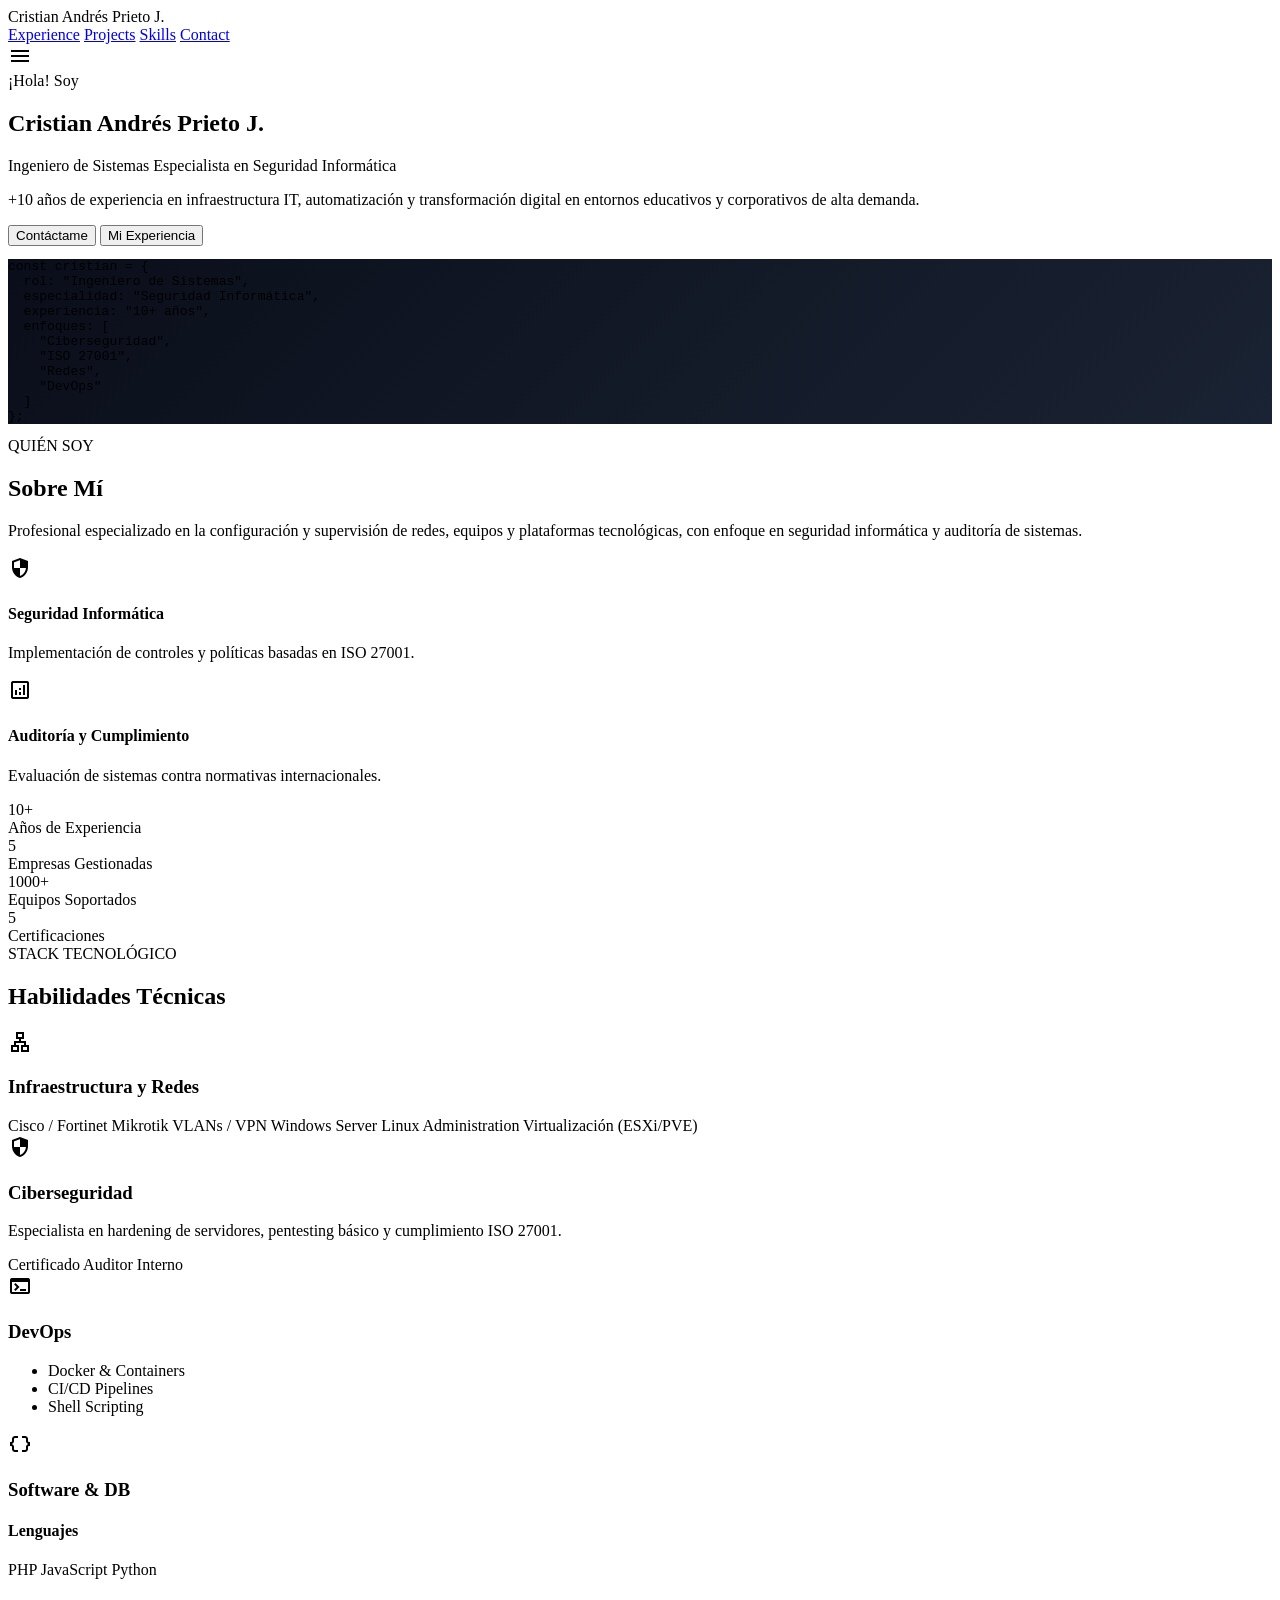
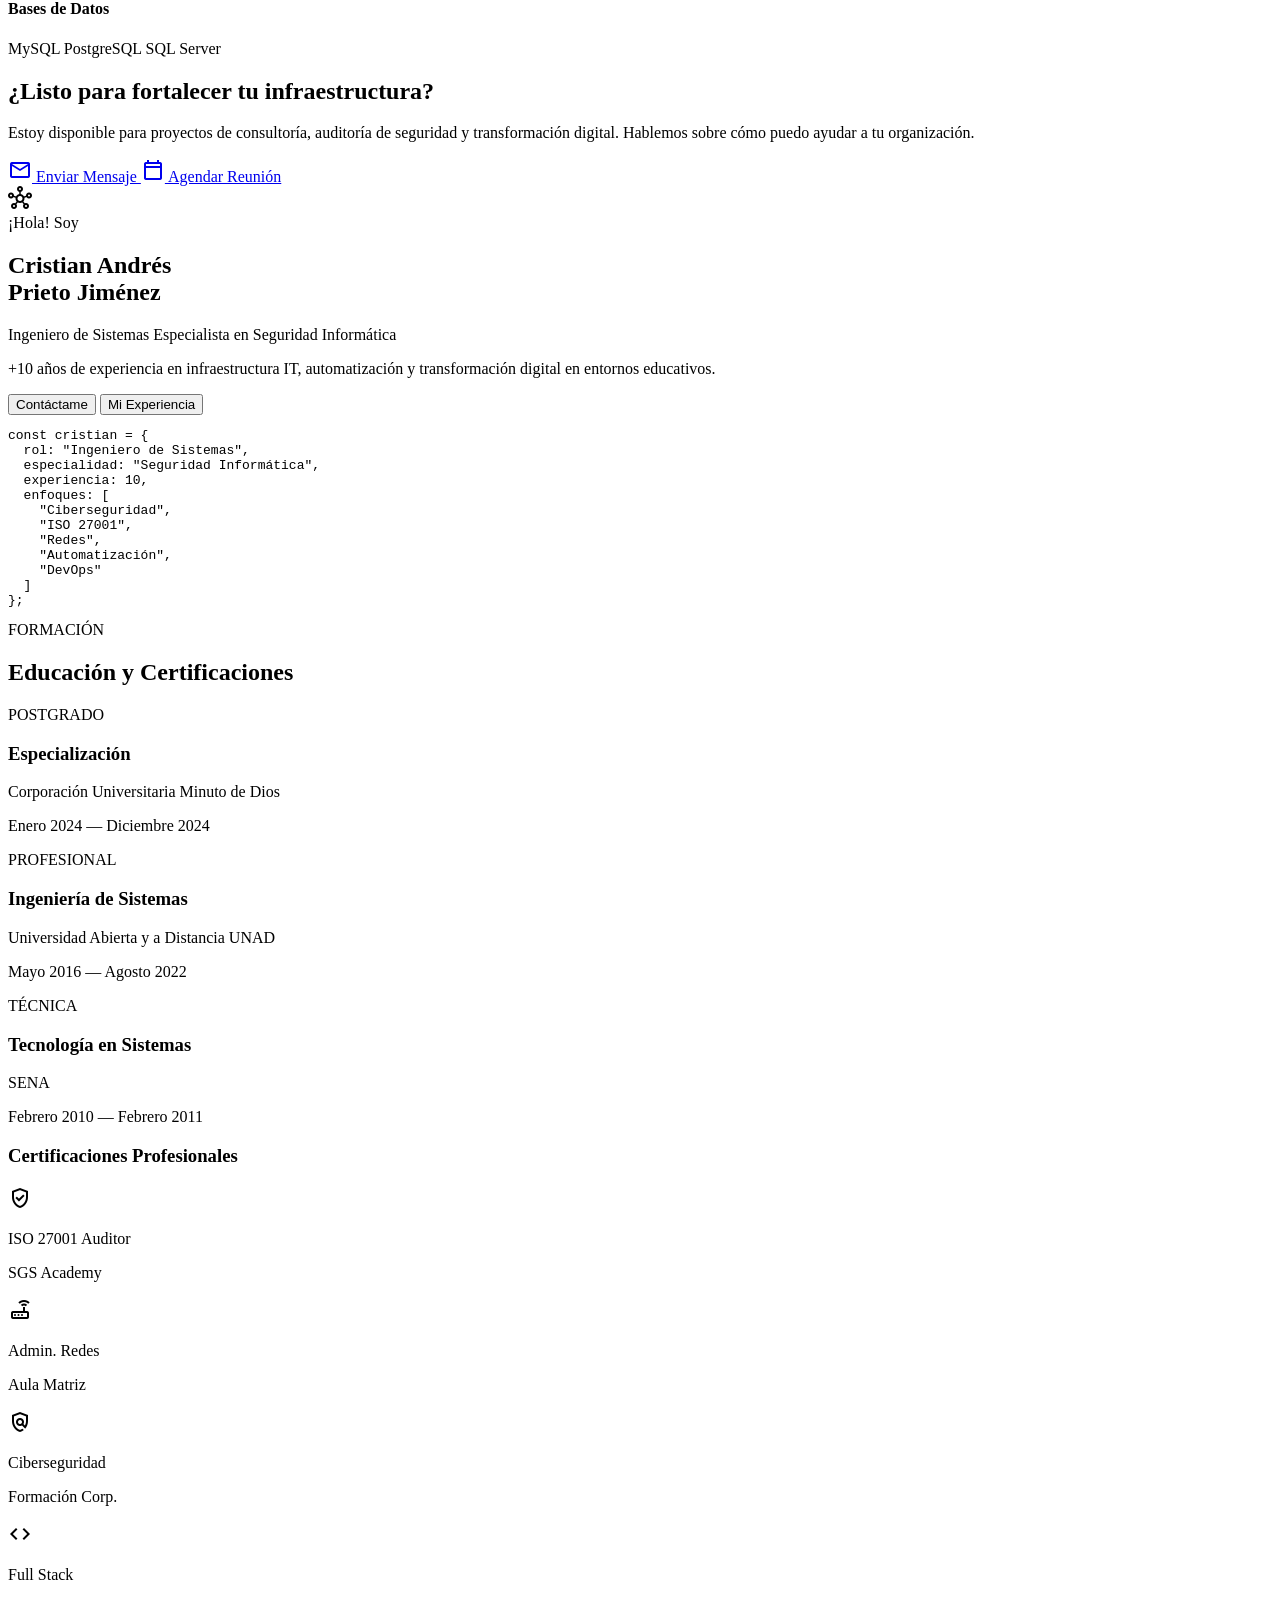
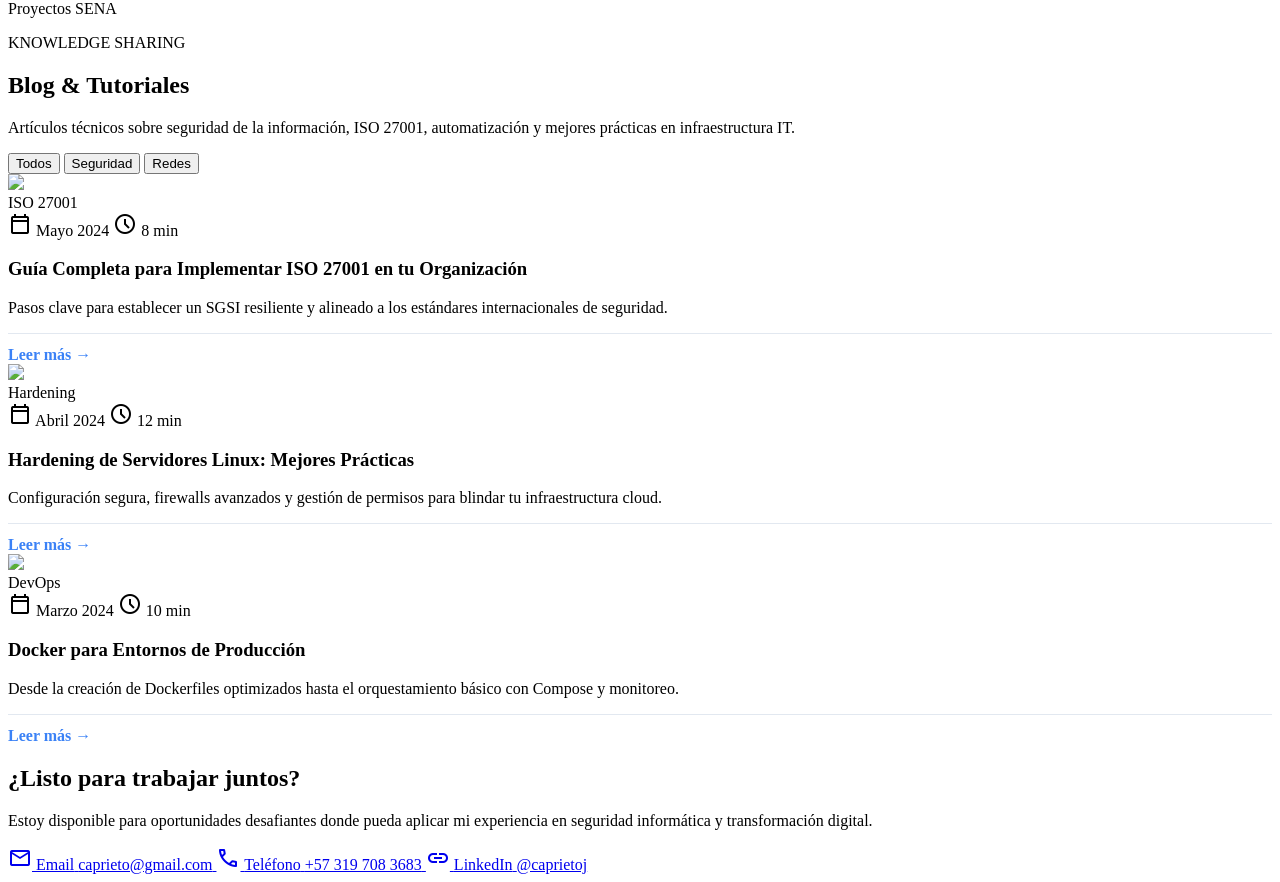
==== index.html @ 4e63f0a6 "Fix blog cards Leer mas link positioning - ensure it appears at bottom inside card" ====
<!DOCTYPE html>

<html class="scroll-smooth" lang="en"><head>
<meta charset="utf-8"/>
<meta content="width=device-width, initial-scale=1.0" name="viewport"/>
<title>Cristian Andrés Prieto J. | Systems Engineer Portfolio</title>
<script src="https://cdn.tailwindcss.com?plugins=forms,container-queries"></script>
<link href="https://fonts.googleapis.com/css2?family=Inter:wght@400;500;600;700&amp;family=EB+Garamond:ital,wght@0,400..800;1,400..800&amp;family=JetBrains+Mono:wght@400;500&amp;display=swap" rel="stylesheet"/>
<link href="https://fonts.googleapis.com/css2?family=Material+Symbols+Outlined:wght,FILL@100..700,0..1&amp;display=swap" rel="stylesheet"/>
<link href="https://fonts.googleapis.com/css2?family=Material+Symbols+Outlined:wght,FILL@100..700,0..1&amp;display=swap" rel="stylesheet"/>
<script id="tailwind-config">
        tailwind.config = {
            darkMode: "class",
            theme: {
                extend: {
                    "colors": {
                        "tertiary-fixed-dim": "#abc7ff",
                        "surface-container-high": "#dee8ff",
                        "surface-container-highest": "#d8e3fb",
                        "on-surface": "#111c2d",
                        "primary": "#0058be",
                        "on-primary-fixed": "#001a42",
                        "tertiary": "#005ab6",
                        "surface-container-lowest": "#ffffff",
                        "background": "#f9f9ff",
                        "on-primary": "#ffffff",
                        "on-error": "#ffffff",
                        "surface-container-low": "#f0f3ff",
                        "surface-container": "#e7eeff",
                        "on-primary-fixed-variant": "#004395",
                        "on-error-container": "#93000a",
                        "on-tertiary": "#ffffff",
                        "inverse-primary": "#adc6ff",
                        "tertiary-fixed": "#d7e3ff",
                        "surface-dim": "#cfdaf2",
                        "secondary-fixed": "#d6e3ff",
                        "on-secondary-container": "#4b5e7f",
                        "surface-variant": "#d8e3fb",
                        "secondary-fixed-dim": "#b4c7ed",
                        "outline-variant": "#c2c6d6",
                        "on-secondary-fixed": "#041b39",
                        "secondary-container": "#c4d8ff",
                        "tertiary-container": "#2d73d5",
                        "on-tertiary-fixed-variant": "#00458f",
                        "on-background": "#111c2d",
                        "error": "#ba1a1a",
                        "on-tertiary-fixed": "#001b3f",
                        "surface-tint": "#005ac2",
                        "on-secondary": "#ffffff",
                        "on-secondary-fixed-variant": "#344767",
                        "primary-fixed-dim": "#adc6ff",
                        "on-tertiary-container": "#fefcff",
                        "surface-bright": "#f9f9ff",
                        "on-surface-variant": "#424754",
                        "inverse-surface": "#263143",
                        "secondary": "#4c5f80",
                        "on-primary-container": "#fefcff",
                        "outline": "#727785",
                        "inverse-on-surface": "#ecf1ff",
                        "error-container": "#ffdad6",
                        "primary-fixed": "#d8e2ff",
                        "surface": "#f9f9ff",
                        "primary-container": "#2170e4"
                    },
                    "borderRadius": {
                        "DEFAULT": "0.125rem",
                        "lg": "0.25rem",
                        "xl": "0.5rem",
                        "full": "0.75rem"
                    },
                    "spacing": {
                        "margin-desktop": "40px",
                        "unit": "4px",
                        "gutter": "24px",
                        "stack-sm": "12px",
                        "stack-xl": "80px",
                        "margin-mobile": "16px",
                        "container-max": "1280px",
                        "stack-lg": "48px",
                        "stack-md": "24px"
                    },
                    "fontFamily": {
                        "display-lg": ["EB Garamond"],
                        "headline-lg": ["EB Garamond"],
                        "headline-md": ["Inter"],
                        "body-md": ["Inter"],
                        "label-sm": ["JetBrains Mono"],
                        "body-lg": ["Inter"],
                        "headline-lg-mobile": ["EB Garamond"]
                    },
                    "fontSize": {
                        "display-lg": ["4.5rem", {"lineHeight": "1.1", "letterSpacing": "-0.02em", "fontWeight": "500"}],
                        "headline-lg": ["3.5rem", {"lineHeight": "1.2", "letterSpacing": "-0.01em", "fontWeight": "500"}],
                        "headline-md": ["2rem", {"lineHeight": "1.3", "letterSpacing": "-0.01em", "fontWeight": "600"}],
                        "body-md": ["1rem", {"lineHeight": "1.6", "fontWeight": "400"}],
                        "label-sm": ["0.75rem", {"lineHeight": "1.5", "letterSpacing": "0.05em", "fontWeight": "500"}],
                        "body-lg": ["1.125rem", {"lineHeight": "1.7", "fontWeight": "400"}],
                        "headline-lg-mobile": ["2.25rem", {"lineHeight": "1.2", "fontWeight": "500"}]
                    }
                },
            },
        }
    </script>
<style>
        .material-symbols-outlined {
            font-variation-settings: 'FILL' 0, 'wght' 400, 'GRAD' 0, 'opsz' 24;
        }
        .code-container {
            background: linear-gradient(135deg, #0a0e1a 0%, #1a2333 100%);
        }
    </style>
</head>
<body class="bg-background text-on-background antialiased font-body-md">
<!-- TopNavBar -->
<header class="sticky top-0 w-full z-50 bg-surface/80 dark:bg-surface/80 backdrop-blur-md border-b border-outline-variant/10">
<nav class="max-w-container-max mx-auto px-margin-desktop flex justify-between items-center h-20">
<div class="font-headline-md text-headline-md font-semibold text-on-surface">Cristian Andrés Prieto J.</div>
<div class="hidden md:flex items-center gap-8">
<a class="text-on-surface-variant hover:text-primary transition-colors font-body-md" href="#experience">Experience</a>
<a class="text-on-surface-variant hover:text-primary transition-colors font-body-md" href="#projects">Projects</a>
<a class="text-on-surface-variant hover:text-primary transition-colors font-body-md" href="#skills">Skills</a>
<a class="text-on-surface-variant hover:text-primary transition-colors font-body-md" href="#contact">Contact</a>
</div>
<div class="md:hidden">
<span class="material-symbols-outlined text-primary cursor-pointer">menu</span>
</div>
</nav>
</header>
<main>
<!-- Hero Section -->
<section class="relative bg-inverse-surface pt-20 pb-32 overflow-hidden">
<div class="max-w-container-max mx-auto px-margin-desktop grid md:grid-cols-2 gap-16 items-center">
<div class="z-10">
<span class="text-primary-fixed-dim font-label-sm uppercase tracking-widest block mb-4">¡Hola! Soy</span>
<h1 class="font-display-lg text-display-lg text-inverse-on-surface mb-6">Cristian Andrés Prieto J.</h1>
<div class="bg-primary-container/20 border-l-4 border-primary p-6 mb-8">
<p class="text-primary-fixed-dim font-headline-md italic mb-0">Ingeniero de Sistemas Especialista en Seguridad Informática</p>
</div>
<p class="text-secondary-fixed-dim text-body-lg mb-10 max-w-lg">
                        +10 años de experiencia en infraestructura IT, automatización y transformación digital en entornos educativos y corporativos de alta demanda.
                    </p>
<div class="flex gap-4">
<button class="bg-primary text-on-primary px-8 py-3 rounded font-body-md font-semibold hover:brightness-110 transition-all">Contáctame</button>
<button class="border border-outline-variant text-inverse-on-surface px-8 py-3 rounded font-body-md font-semibold hover:bg-surface-variant/10 transition-all">Mi Experiencia</button>
</div>
</div>
<div class="relative hidden md:block">
<div class="code-container rounded-xl p-8 shadow-2xl border border-outline-variant/20 transform rotate-2">
<div class="flex gap-2 mb-6">
<div class="w-3 h-3 rounded-full bg-red-500"></div>
<div class="w-3 h-3 rounded-full bg-yellow-500"></div>
<div class="w-3 h-3 rounded-full bg-green-500"></div>
</div>
<pre class="font-label-sm text-tertiary-fixed-dim leading-relaxed"><span class="text-primary">const</span> cristian = {
  rol: <span class="text-surface-container-high">"Ingeniero de Sistemas"</span>,
  especialidad: <span class="text-surface-container-high">"Seguridad Informática"</span>,
  experiencia: <span class="text-surface-container-high">"10+ años"</span>,
  enfoques: [
    <span class="text-surface-container-high">"Ciberseguridad"</span>,
    <span class="text-surface-container-high">"ISO 27001"</span>,
    <span class="text-surface-container-high">"Redes"</span>,
    <span class="text-surface-container-high">"DevOps"</span>
  ]
};</pre>
</div>
</div>
</div>
</section>
<!-- Stats Section -->
<section class="py-stack-xl bg-surface" id="sobre-mi">
<div class="max-w-container-max mx-auto px-margin-desktop">
<div class="text-center mb-16">
<span class="font-label-sm text-primary uppercase tracking-widest block mb-2">QUIÉN SOY</span>
<h2 class="font-headline-lg text-headline-lg text-on-surface">Sobre Mí</h2>
</div>
<div class="grid md:grid-cols-2 gap-16">
<div class="space-y-8">
<p class="text-body-lg text-on-surface-variant leading-relaxed">
                            Profesional especializado en la <span class="font-semibold text-on-surface">configuración y supervisión de redes, equipos y plataformas tecnológicas</span>, con enfoque en seguridad informática y auditoría de sistemas.
                        </p>
<div class="space-y-6">
<div class="flex gap-4 items-start">
<div class="bg-primary-container/10 p-3 rounded">
<span class="material-symbols-outlined text-primary">security</span>
</div>
<div>
<h4 class="font-headline-md text-sm mb-1">Seguridad Informática</h4>
<p class="text-on-surface-variant text-sm">Implementación de controles y políticas basadas en ISO 27001.</p>
</div>
</div>
<div class="flex gap-4 items-start">
<div class="bg-primary-container/10 p-3 rounded">
<span class="material-symbols-outlined text-primary">analytics</span>
</div>
<div>
<h4 class="font-headline-md text-sm mb-1">Auditoría y Cumplimiento</h4>
<p class="text-on-surface-variant text-sm">Evaluación de sistemas contra normativas internacionales.</p>
</div>
</div>
</div>
</div>
<div class="grid grid-cols-2 gap-gutter">
<div class="bg-surface-container-lowest border border-outline-variant/10 p-8 text-center rounded-xl">
<div class="text-primary font-display-lg text-4xl mb-2">10+</div>
<div class="font-label-sm text-on-surface-variant">Años de Experiencia</div>
</div>
<div class="bg-surface-container-lowest border border-outline-variant/10 p-8 text-center rounded-xl">
<div class="text-primary font-display-lg text-4xl mb-2">5</div>
<div class="font-label-sm text-on-surface-variant">Empresas Gestionadas</div>
</div>
<div class="bg-surface-container-lowest border border-outline-variant/10 p-8 text-center rounded-xl">
<div class="text-primary font-display-lg text-4xl mb-2">1000+</div>
<div class="font-label-sm text-on-surface-variant">Equipos Soportados</div>
</div>
<div class="bg-surface-container-lowest border border-outline-variant/10 p-8 text-center rounded-xl">
<div class="text-primary font-display-lg text-4xl mb-2">5</div>
<div class="font-label-sm text-on-surface-variant">Certificaciones</div>
</div>
</div>
</div>
</div>
</section>
<!-- Technical Skills (Bento) -->
<section class="py-stack-xl bg-surface-container-low" id="skills">
<div class="max-w-container-max mx-auto px-margin-desktop">
<div class="text-center mb-16">
<span class="font-label-sm text-primary uppercase tracking-widest block mb-2">STACK TECNOLÓGICO</span>
<h2 class="font-headline-lg text-headline-lg text-on-surface">Habilidades Técnicas</h2>
</div>
<div class="grid md:grid-cols-3 gap-6">
<div class="bg-surface-container-lowest p-8 rounded-xl border border-outline-variant/10 md:col-span-2">
<div class="flex items-center gap-3 mb-6">
<span class="material-symbols-outlined text-primary">lan</span>
<h3 class="font-headline-md text-xl">Infraestructura y Redes</h3>
</div>
<div class="flex flex-wrap gap-2">
<span class="px-4 py-2 bg-surface-container rounded-full font-label-sm">Cisco / Fortinet</span>
<span class="px-4 py-2 bg-surface-container rounded-full font-label-sm">Mikrotik</span>
<span class="px-4 py-2 bg-surface-container rounded-full font-label-sm">VLANs / VPN</span>
<span class="px-4 py-2 bg-surface-container rounded-full font-label-sm">Windows Server</span>
<span class="px-4 py-2 bg-surface-container rounded-full font-label-sm">Linux Administration</span>
<span class="px-4 py-2 bg-surface-container rounded-full font-label-sm">Virtualización (ESXi/PVE)</span>
</div>
</div>
<div class="bg-primary text-on-primary p-8 rounded-xl flex flex-col justify-between">
<div>
<span class="material-symbols-outlined text-4xl mb-4">security</span>
<h3 class="font-headline-md text-xl mb-4">Ciberseguridad</h3>
<p class="font-body-md opacity-80">Especialista en hardening de servidores, pentesting básico y cumplimiento ISO 27001.</p>
</div>
<div class="mt-6 border-t border-white/20 pt-4 font-label-sm">Certificado Auditor Interno</div>
</div>
<div class="bg-surface-container-lowest p-8 rounded-xl border border-outline-variant/10">
<div class="flex items-center gap-3 mb-6">
<span class="material-symbols-outlined text-primary">terminal</span>
<h3 class="font-headline-md text-xl">DevOps</h3>
</div>
<ul class="space-y-3 font-body-md text-on-surface-variant">
<li class="flex items-center gap-2"><span class="w-1.5 h-1.5 rounded-full bg-primary"></span> Docker &amp; Containers</li>
<li class="flex items-center gap-2"><span class="w-1.5 h-1.5 rounded-full bg-primary"></span> CI/CD Pipelines</li>
<li class="flex items-center gap-2"><span class="w-1.5 h-1.5 rounded-full bg-primary"></span> Shell Scripting</li>
</ul>
</div>
<div class="bg-surface-container-lowest p-8 rounded-xl border border-outline-variant/10 md:col-span-2">
<div class="flex items-center gap-3 mb-6">
<span class="material-symbols-outlined text-primary">data_object</span>
<h3 class="font-headline-md text-xl">Software &amp; DB</h3>
</div>
<div class="grid md:grid-cols-2 gap-8">
<div>
<h4 class="font-label-sm mb-3 text-primary">Lenguajes</h4>
<div class="flex flex-wrap gap-2">
<span class="px-3 py-1 bg-surface-container-high rounded font-label-sm">PHP</span>
<span class="px-3 py-1 bg-surface-container-high rounded font-label-sm">JavaScript</span>
<span class="px-3 py-1 bg-surface-container-high rounded font-label-sm">Python</span>
</div>
</div>
<div>
<h4 class="font-label-sm mb-3 text-primary">Bases de Datos</h4>
<div class="flex flex-wrap gap-2">
<span class="px-3 py-1 bg-surface-container-high rounded font-label-sm">MySQL</span>
<span class="px-3 py-1 bg-surface-container-high rounded font-label-sm">PostgreSQL</span>
<span class="px-3 py-1 bg-surface-container-high rounded font-label-sm">SQL Server</span>
</div>
</div>
</div>
</div>
</div>
</div>
</section>
<!-- CTA Section -->
<section class="py-stack-xl bg-inverse-surface overflow-hidden relative" id="contact">
<div class="max-w-container-max mx-auto px-margin-desktop text-center relative z-10">
<h2 class="font-headline-lg text-headline-lg text-inverse-on-surface mb-8">¿Listo para fortalecer tu infraestructura?</h2>
<p class="text-secondary-fixed-dim text-body-lg mb-12 max-w-2xl mx-auto">
                    Estoy disponible para proyectos de consultoría, auditoría de seguridad y transformación digital. Hablemos sobre cómo puedo ayudar a tu organización.
                </p>
<div class="flex flex-col md:flex-row gap-6 justify-center items-center">
<a class="flex items-center gap-4 bg-primary text-on-primary px-8 py-4 rounded-lg font-headline-md hover:scale-105 transition-all" href="mailto:contact@cristianprieto.com">
<span class="material-symbols-outlined">mail</span>
                        Enviar Mensaje
                    </a>
<a class="flex items-center gap-4 bg-surface-variant/20 text-inverse-on-surface px-8 py-4 rounded-lg font-headline-md hover:bg-surface-variant/30 transition-all" href="#">
<span class="material-symbols-outlined">calendar_today</span>
                        Agendar Reunión
                    </a>
</div>
</div>
<!-- Background Decorative Element -->
<div class="absolute top-1/2 left-1/2 -translate-x-1/2 -translate-y-1/2 w-full h-full opacity-5 pointer-events-none">
<span class="material-symbols-outlined text-[30rem] text-primary">hub</span>
</div>
</section>
</main>
<!-- Footer -->
<section class="bg-inverse-surface py-24 md:py-32 overflow-hidden relative">
<div class="max-w-container-max mx-auto px-margin-desktop grid md:grid-cols-2 gap-stack-xl items-center relative z-10">
<div class="space-y-stack-md">
<span class="text-primary-fixed-dim font-label-sm tracking-widest uppercase">¡Hola! Soy</span>
<h1 class="text-on-primary font-headline-lg text-headline-lg-mobile md:text-headline-lg leading-tight">
                        Cristian Andrés <br/>Prieto Jiménez
                    </h1>
<div class="bg-primary-container/20 border-l-4 border-primary p-stack-sm rounded-r-lg">
<p class="text-tertiary-fixed font-headline-md text-body-lg">Ingeniero de Sistemas Especialista en Seguridad Informática</p>
</div>
<p class="text-surface-variant text-body-lg max-w-xl">
                        +10 años de experiencia en infraestructura IT, automatización y transformación digital en entornos educativos.
                    </p>
<div class="flex flex-wrap gap-stack-sm pt-stack-sm">
<button class="bg-primary text-on-primary px-8 py-3 rounded-xl font-body-md font-bold hover:bg-primary/90 transition-all">Contáctame</button>
<button class="border border-outline-variant/30 text-on-primary px-8 py-3 rounded-xl font-body-md font-bold hover:bg-white/5 transition-all">Mi Experiencia</button>
</div>
</div>
<div class="hidden md:block">
<div class="bg-on-surface-variant/10 rounded-xl p-stack-md border border-outline-variant/20 backdrop-glass font-label-sm">
<pre class="text-tertiary-fixed-dim overflow-x-auto"><code>const cristian = {
  rol: "Ingeniero de Sistemas",
  especialidad: "Seguridad Informática",
  experiencia: 10,
  enfoques: [
    "Ciberseguridad",
    "ISO 27001",
    "Redes",
    "Automatización",
    "DevOps"
  ]
};</code></pre>
</div>
</div>
</div>
</section>
<section class="py-stack-xl bg-surface-container-low" id="education">
<div class="max-w-container-max mx-auto px-margin-desktop">
<div class="text-center mb-stack-lg">
<span class="text-primary font-label-sm tracking-widest uppercase">FORMACIÓN</span>
<h2 class="text-on-surface font-headline-lg text-headline-md md:text-headline-lg mt-stack-sm">Educación y Certificaciones</h2>
</div>
<div class="grid md:grid-cols-3 gap-gutter mb-stack-xl">
<!-- Education Cards -->
<div class="bg-surface-container-lowest p-stack-md border border-outline-variant/10 rounded-xl hover:border-primary/20 transition-all">
<span class="inline-block px-3 py-1 bg-primary-container/10 text-primary font-label-sm rounded-full mb-stack-sm">POSTGRADO</span>
<h3 class="text-on-surface font-headline-md text-body-lg font-bold mb-1">Especialización</h3>
<p class="text-secondary font-body-md mb-stack-sm">Corporación Universitaria Minuto de Dios</p>
<p class="text-on-surface-variant font-label-sm">Enero 2024 — Diciembre 2024</p>
</div>
<div class="bg-surface-container-lowest p-stack-md border border-outline-variant/10 rounded-xl hover:border-primary/20 transition-all">
<span class="inline-block px-3 py-1 bg-primary-container/10 text-primary font-label-sm rounded-full mb-stack-sm">PROFESIONAL</span>
<h3 class="text-on-surface font-headline-md text-body-lg font-bold mb-1">Ingeniería de Sistemas</h3>
<p class="text-secondary font-body-md mb-stack-sm">Universidad Abierta y a Distancia UNAD</p>
<p class="text-on-surface-variant font-label-sm">Mayo 2016 — Agosto 2022</p>
</div>
<div class="bg-surface-container-lowest p-stack-md border border-outline-variant/10 rounded-xl hover:border-primary/20 transition-all">
<span class="inline-block px-3 py-1 bg-primary-container/10 text-primary font-label-sm rounded-full mb-stack-sm">TÉCNICA</span>
<h3 class="text-on-surface font-headline-md text-body-lg font-bold mb-1">Tecnología en Sistemas</h3>
<p class="text-secondary font-body-md mb-stack-sm">SENA</p>
<p class="text-on-surface-variant font-label-sm">Febrero 2010 — Febrero 2011</p>
</div>
</div>
<!-- Horizontal Certifications -->
<h3 class="text-on-surface-variant font-label-sm tracking-widest text-center mb-stack-md uppercase">Certificaciones Profesionales</h3>
<div class="grid grid-cols-2 md:grid-cols-4 gap-stack-sm">
<div class="flex items-center gap-3 bg-surface-container p-4 rounded-lg border border-outline-variant/5">
<div class="w-10 h-10 bg-primary-container rounded flex items-center justify-center shrink-0">
<span class="material-symbols-outlined text-on-primary-container">verified_user</span>
</div>
<div class="min-w-0">
<p class="text-on-surface font-bold font-body-md truncate">ISO 27001 Auditor</p>
<p class="text-secondary font-label-sm">SGS Academy</p>
</div>
</div>
<div class="flex items-center gap-3 bg-surface-container p-4 rounded-lg border border-outline-variant/5">
<div class="w-10 h-10 bg-tertiary-container rounded flex items-center justify-center shrink-0">
<span class="material-symbols-outlined text-on-tertiary-container">router</span>
</div>
<div>
<p class="text-on-surface font-bold font-body-md truncate">Admin. Redes</p>
<p class="text-secondary font-label-sm">Aula Matriz</p>
</div>
</div>
<div class="flex items-center gap-3 bg-surface-container p-4 rounded-lg border border-outline-variant/5">
<div class="w-10 h-10 bg-secondary-container rounded flex items-center justify-center shrink-0">
<span class="material-symbols-outlined text-on-secondary-container">policy</span>
</div>
<div>
<p class="text-on-surface font-bold font-body-md truncate">Ciberseguridad</p>
<p class="text-secondary font-label-sm">Formación Corp.</p>
</div>
</div>
<div class="flex items-center gap-3 bg-surface-container p-4 rounded-lg border border-outline-variant/5">
<div class="w-10 h-10 bg-primary rounded flex items-center justify-center shrink-0">
<span class="material-symbols-outlined text-on-primary">code</span>
</div>
<div>
<p class="text-on-surface font-bold font-body-md truncate">Full Stack</p>
<p class="text-secondary font-label-sm">Proyectos SENA</p>
</div>
</div>
</div>
</div>
</section>
<section class="py-stack-xl bg-background" id="blog">
<div class="max-w-container-max mx-auto px-margin-desktop">
<div class="flex flex-col md:flex-row justify-between items-end mb-stack-lg gap-stack-md">
<div>
<span class="text-tertiary font-label-sm tracking-widest uppercase">KNOWLEDGE SHARING</span>
<h2 class="text-on-surface font-headline-lg text-headline-md md:text-headline-lg mt-stack-sm">Blog &amp; Tutoriales</h2>
<p class="text-on-surface-variant max-w-2xl mt-stack-sm">Artículos técnicos sobre seguridad de la información, ISO 27001, automatización y mejores prácticas en infraestructura IT.</p>
</div>
<div class="flex flex-wrap gap-2">
<button class="px-4 py-1.5 bg-primary text-on-primary rounded-full font-label-sm">Todos</button>
<button class="px-4 py-1.5 bg-surface-container-high text-on-surface-variant rounded-full font-label-sm hover:bg-primary-container/20 transition-all">Seguridad</button>
<button class="px-4 py-1.5 bg-surface-container-high text-on-surface-variant rounded-full font-label-sm hover:bg-primary-container/20 transition-all">Redes</button>
</div>
</div>
<div class="grid md:grid-cols-3 gap-gutter">
<!-- Blog Card 1 -->
<article class="bg-surface-container-lowest rounded-xl overflow-hidden border border-outline-variant/10 group">
<div class="relative h-48 overflow-hidden">
<img class="w-full h-full object-cover transition-transform duration-500 group-hover:scale-110" data-alt="A clean, high-tech server room with glowing blue neon lights reflecting on polished surfaces. The atmosphere is quiet, professional, and technically advanced, symbolizing secure data infrastructure. Minimalist architecture with a focus on depth and symmetry in the server racks." src="https://lh3.googleusercontent.com/aida-public/[base64]"/>
<div class="absolute top-4 left-4 bg-primary text-on-primary px-3 py-1 font-label-sm rounded-lg">ISO 27001</div>
</div>
<div class="p-stack-md flex flex-col h-full">
<div class="flex items-center justify-between mb-stack-sm">
<span class="text-on-surface-variant font-label-sm flex items-center gap-1">
<span class="material-symbols-outlined text-[16px]">calendar_today</span> Mayo 2024
                                </span>
<span class="text-on-surface-variant font-label-sm flex items-center gap-1">
<span class="material-symbols-outlined text-[16px]">schedule</span> 8 min
                                </span>
</div>
<h3 class="text-on-surface font-headline-md text-body-lg font-bold group-hover:text-primary transition-colors mb-stack-sm">Guía Completa para Implementar ISO 27001 en tu Organización</h3>
<p class="text-on-surface-variant font-body-md line-clamp-3 mb-stack-md">Pasos clave para establecer un SGSI resiliente y alineado a los estándares internacionales de seguridad.</p>
<div style="margin-top:auto;padding-top:12px;border-top:1px solid #e2e8f0;">
<a href="blog/iso-27001-implementacion.html" style="color:#3b82f6;font-weight:700;display:inline-flex;align-items:center;gap:8px;text-decoration:none;">Leer más →</a>
</div>
</div>
</article>
<!-- Blog Card 2 -->
<article class="bg-surface-container-lowest rounded-xl overflow-hidden border border-outline-variant/10 group">
<div class="relative h-48 overflow-hidden">
<img class="w-full h-full object-cover transition-transform duration-500 group-hover:scale-110" data-alt="A close-up shot of a developer's workspace with a high-resolution monitor displaying complex Linux terminal code. Soft ambient lighting illuminates a sleek mechanical keyboard. The mood is focused and intellectual, using a color palette of deep grays, blues, and crisp white text." src="https://lh3.googleusercontent.com/aida-public/[base64]"/>
<div class="absolute top-4 left-4 bg-tertiary text-on-tertiary px-3 py-1 font-label-sm rounded-lg">Hardening</div>
</div>
<div class="p-stack-md flex flex-col h-full">
<div class="flex items-center justify-between mb-stack-sm">
<span class="text-on-surface-variant font-label-sm flex items-center gap-1">
<span class="material-symbols-outlined text-[16px]">calendar_today</span> Abril 2024
                                </span>
<span class="text-on-surface-variant font-label-sm flex items-center gap-1">
<span class="material-symbols-outlined text-[16px]">schedule</span> 12 min
                                </span>
</div>
<h3 class="text-on-surface font-headline-md text-body-lg font-bold group-hover:text-primary transition-colors mb-stack-sm">Hardening de Servidores Linux: Mejores Prácticas</h3>
<p class="text-on-surface-variant font-body-md line-clamp-3 mb-stack-md">Configuración segura, firewalls avanzados y gestión de permisos para blindar tu infraestructura cloud.</p>
<div style="margin-top:auto;padding-top:12px;border-top:1px solid #e2e8f0;">
<a href="blog/hardening-linux.html" style="color:#3b82f6;font-weight:700;display:inline-flex;align-items:center;gap:8px;text-decoration:none;">Leer más →</a>
</div>
</div>
</article>
<!-- Blog Card 3 -->
<article class="bg-surface-container-lowest rounded-xl overflow-hidden border border-outline-variant/10 group">
<div class="relative h-48 overflow-hidden">
<img class="w-full h-full object-cover transition-transform duration-500 group-hover:scale-110" data-alt="A vibrant digital illustration of a cargo ship carrying blue containers, representing cloud computing and containerization. The style is modern, minimalist, and editorial, using a bright palette of corporate blues and clean whites. The lighting is sunny and optimistic, reflecting efficiency and scalability." src="https://lh3.googleusercontent.com/aida-public/[base64]"/>
<div class="absolute top-4 left-4 bg-secondary text-on-secondary px-3 py-1 font-label-sm rounded-lg">DevOps</div>
</div>
<div class="p-stack-md flex flex-col h-full">
<div class="flex items-center justify-between mb-stack-sm">
<span class="text-on-surface-variant font-label-sm flex items-center gap-1">
<span class="material-symbols-outlined text-[16px]">calendar_today</span> Marzo 2024
                                </span>
<span class="text-on-surface-variant font-label-sm flex items-center gap-1">
<span class="material-symbols-outlined text-[16px]">schedule</span> 10 min
                                </span>
</div>
<h3 class="text-on-surface font-headline-md text-body-lg font-bold group-hover:text-primary transition-colors mb-stack-sm">Docker para Entornos de Producción</h3>
<p class="text-on-surface-variant font-body-md line-clamp-3 mb-stack-md">Desde la creación de Dockerfiles optimizados hasta el orquestamiento básico con Compose y monitoreo.</p>
<div style="margin-top:auto;padding-top:12px;border-top:1px solid #e2e8f0;">
<a href="blog/docker-produccion.html" style="color:#3b82f6;font-weight:700;display:inline-flex;align-items:center;gap:8px;text-decoration:none;">Leer más →</a>
</div>
</div>
</article>
</div>
</div>
</section>
<section class="py-stack-xl bg-inverse-surface text-on-primary" id="contact">
<div class="max-w-container-max mx-auto px-margin-desktop text-center">
<div class="max-w-3xl mx-auto space-y-stack-md">
<h2 class="font-headline-lg text-headline-md md:text-headline-lg">¿Listo para trabajar juntos?</h2>
<p class="text-surface-variant text-body-lg">
                        Estoy disponible para oportunidades desafiantes donde pueda aplicar mi experiencia en seguridad informática y transformación digital.
                    </p>
<div class="grid md:grid-cols-3 gap-gutter pt-stack-lg">
<a class="flex flex-col items-center p-stack-md bg-white/5 rounded-xl border border-white/10 hover:bg-primary/20 hover:border-primary/50 transition-all" href="mailto:caprieto@gmail.com">
<span class="material-symbols-outlined text-primary mb-3 text-[32px]">mail</span>
<span class="font-label-sm text-surface-variant uppercase tracking-wider mb-1">Email</span>
<span class="font-bold">caprieto@gmail.com</span>
</a>
<a class="flex flex-col items-center p-stack-md bg-white/5 rounded-xl border border-white/10 hover:bg-primary/20 hover:border-primary/50 transition-all" href="tel:+573197083683">
<span class="material-symbols-outlined text-primary mb-3 text-[32px]">call</span>
<span class="font-label-sm text-surface-variant uppercase tracking-wider mb-1">Teléfono</span>
<span class="font-bold">+57 319 708 3683</span>
</a>
<a class="flex flex-col items-center p-stack-md bg-white/5 rounded-xl border border-white/10 hover:bg-primary/20 hover:border-primary/50 transition-all" href="#">
<span class="material-symbols-outlined text-primary mb-3 text-[32px]">link</span>
<span class="font-label-sm text-surface-variant uppercase tracking-wider mb-1">LinkedIn</span>
<span class="font-bold">@caprietoj</span>
</a>
</div>
</div>
</div>
</section>


<script>
// Blog Filter Functionality
document.addEventListener('DOMContentLoaded', function() {
    const buttons = document.querySelectorAll('#blog .flex.gap-2 button');
    const cards = document.querySelectorAll('#blog article');
    
    buttons.forEach(btn => {
        btn.addEventListener('click', () => {
            // Remove active state from all buttons
            buttons.forEach(b => {
                b.classList.remove('bg-primary', 'text-on-primary');
                b.classList.add('bg-surface-container-high', 'text-on-surface-variant');
            });
            // Add active state to clicked button
            btn.classList.remove('bg-surface-container-high', 'text-on-surface-variant');
            btn.classList.add('bg-primary', 'text-on-primary');
            
            const filter = btn.textContent.trim();
            
            cards.forEach(card => {
                const category = card.querySelector('.absolute.top-4.left-4').textContent.trim();
                
                if (filter === 'Todos') {
                    card.style.display = 'block';
                } else if (filter === 'Seguridad' && (category === 'Hardening' || category === 'ISO 27001')) {
                    card.style.display = 'block';
                } else if (filter === 'Redes' && category === 'Redes') {
                    card.style.display = 'block';
                } else if (filter === category) {
                    card.style.display = 'block';
                } else {
                    card.style.display = 'none';
                }
            });
        });
    });
});
</script>

</body></html>
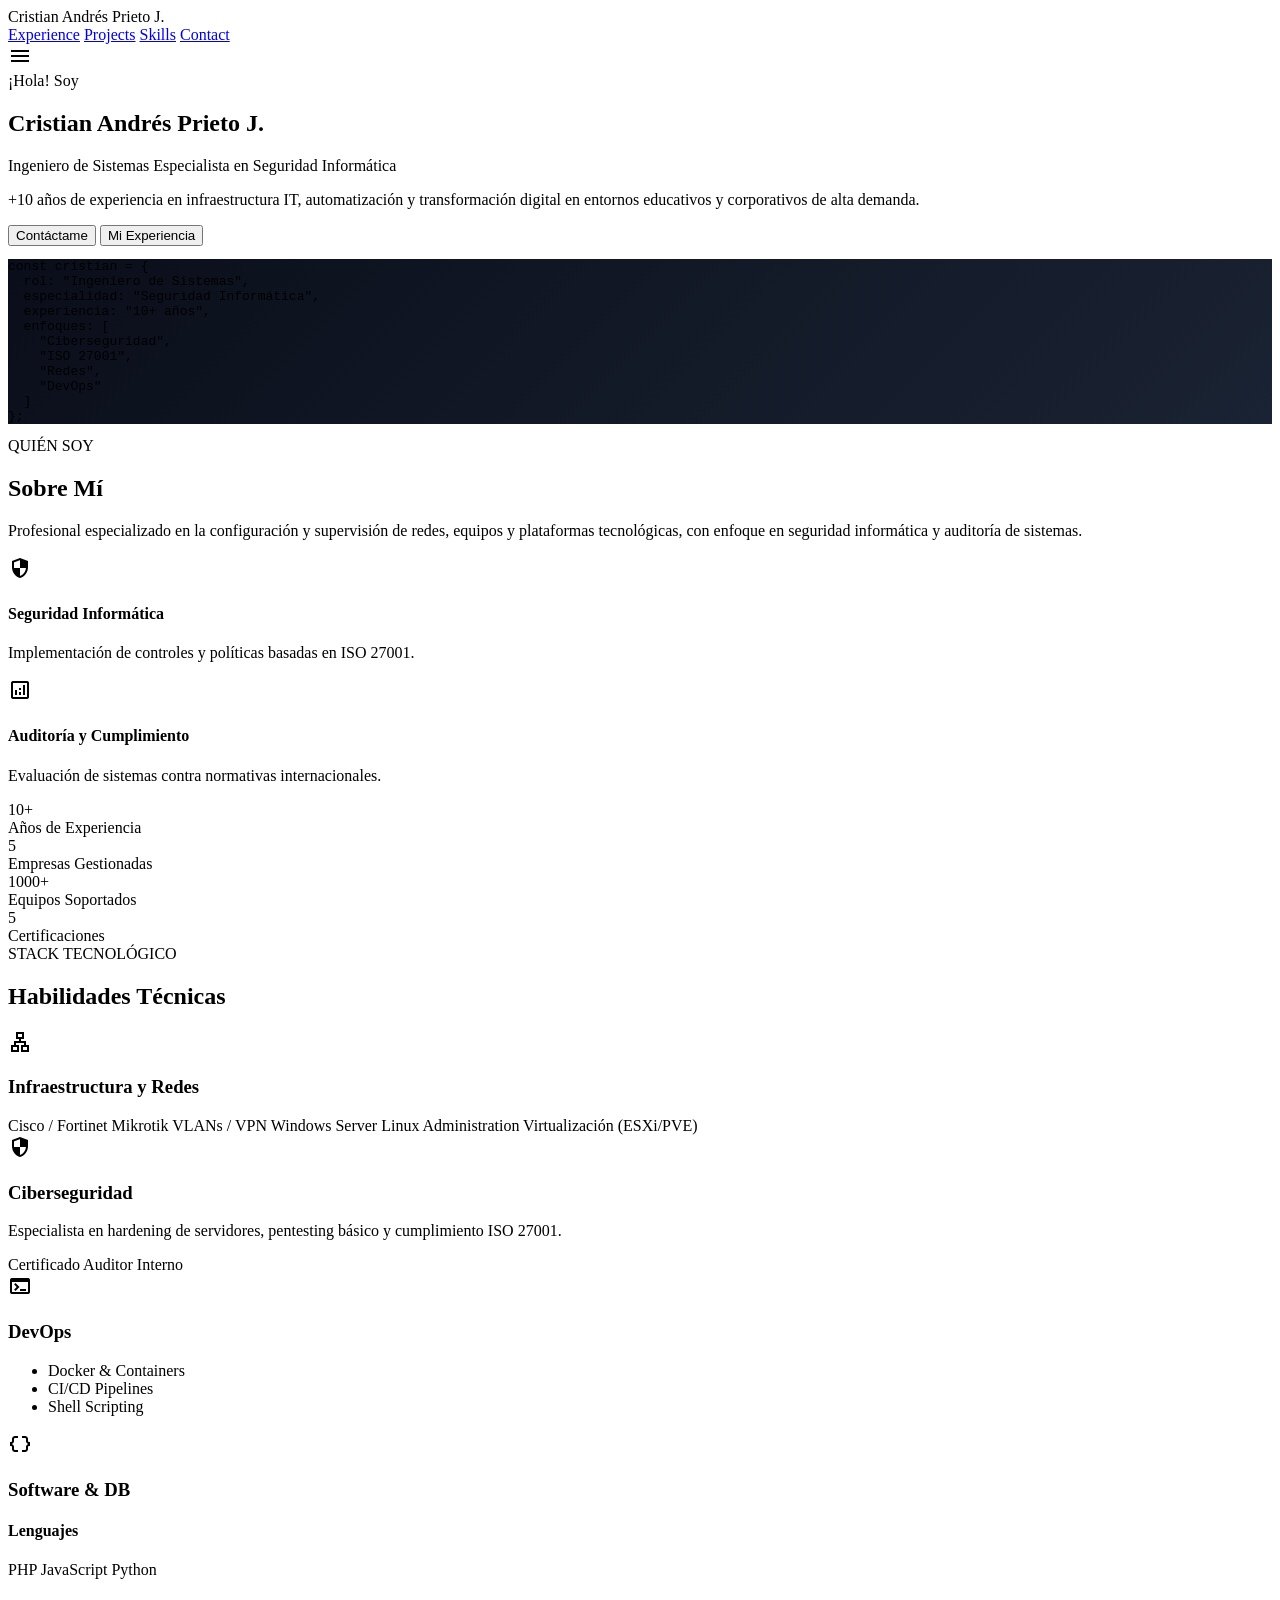
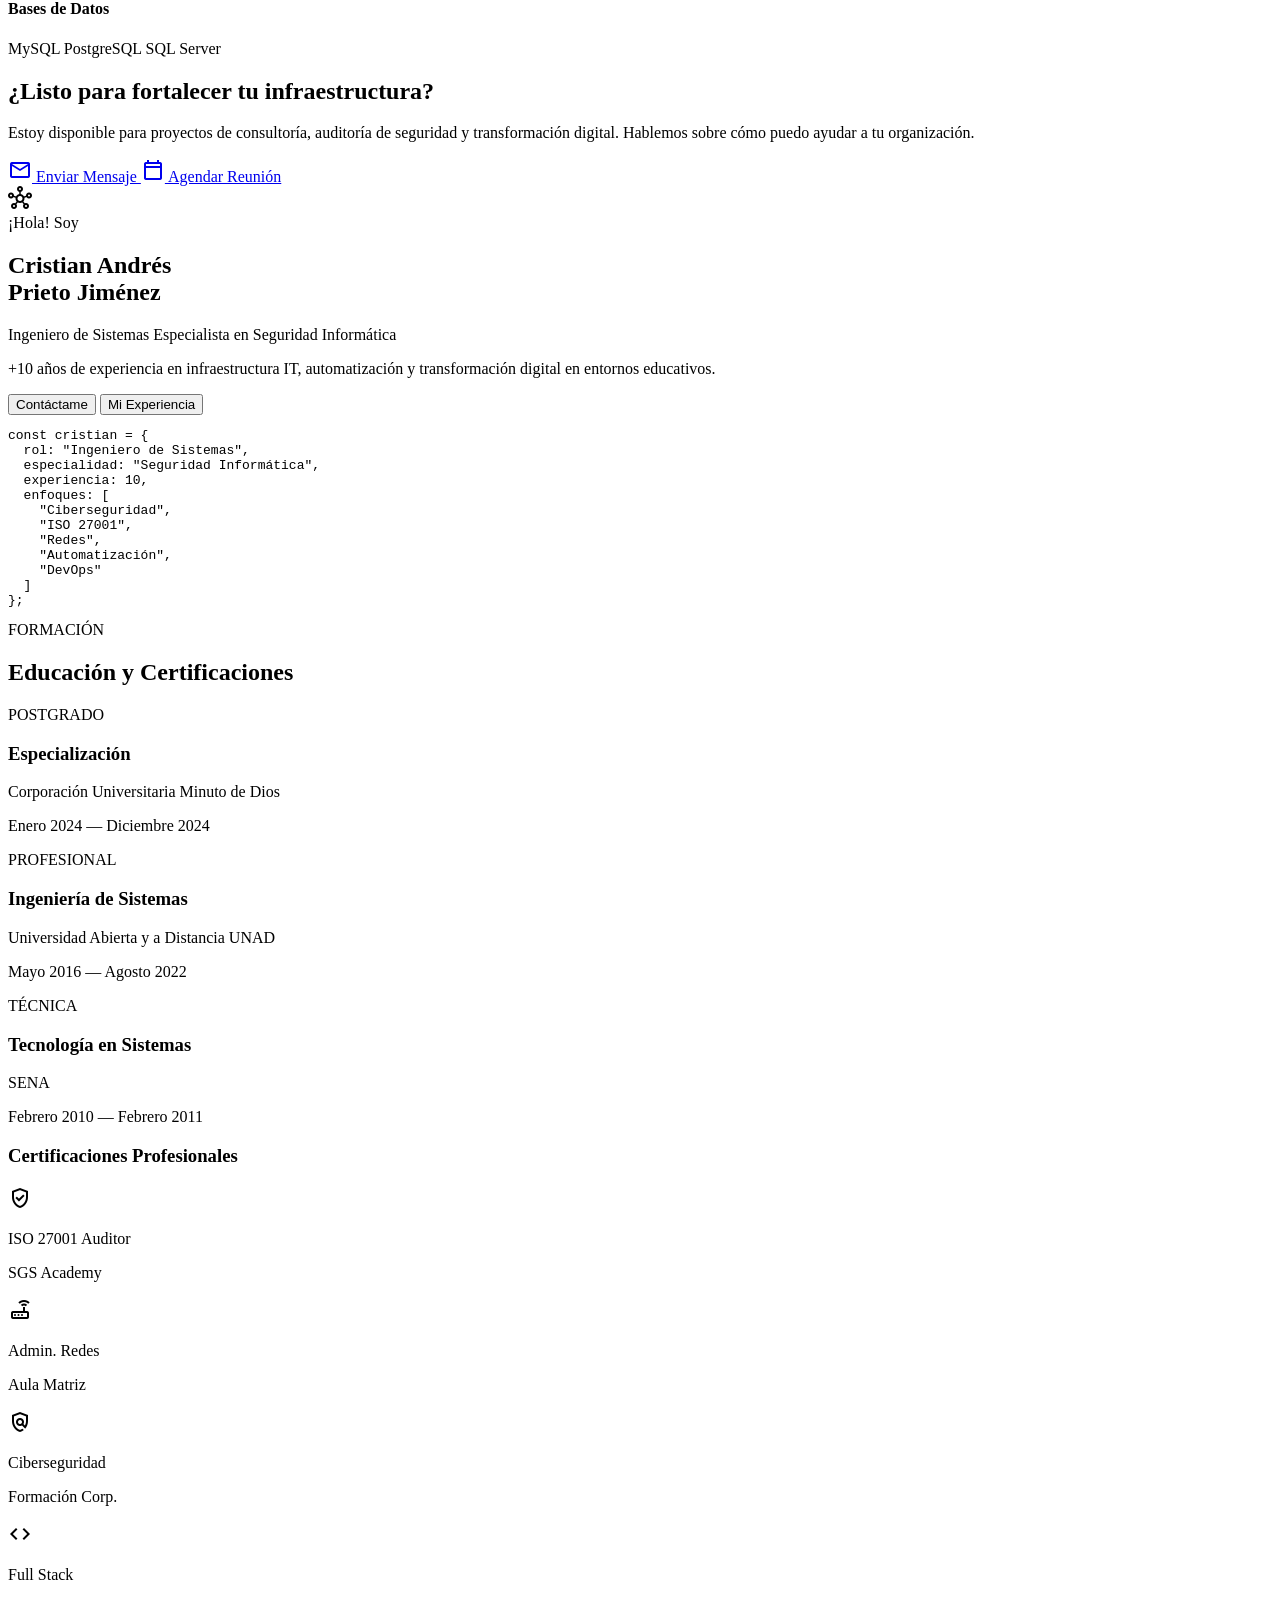
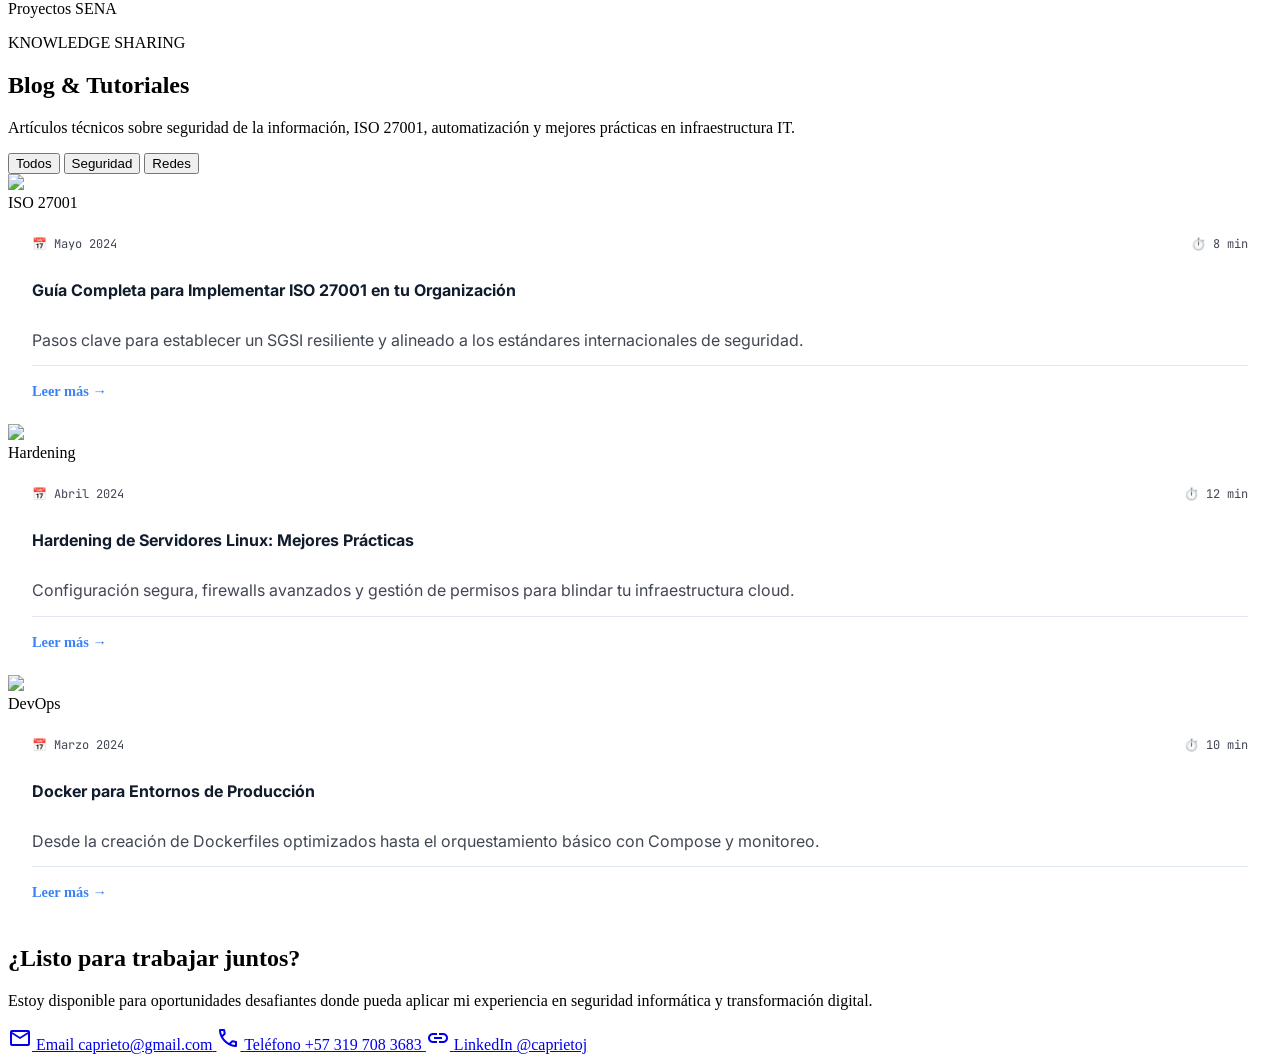
==== commit 066ca362: "Rewrite blog cards with pure inline styles - no Tailwind dependency for card internals" ====
--- a/index.html
+++ b/index.html
@@ -439,19 +439,15 @@
 <img class="w-full h-full object-cover transition-transform duration-500 group-hover:scale-110" data-alt="A clean, high-tech server room with glowing blue neon lights reflecting on polished surfaces. The atmosphere is quiet, professional, and technically advanced, symbolizing secure data infrastructure. Minimalist architecture with a focus on depth and symmetry in the server racks." src="https://lh3.googleusercontent.com/aida-public/[base64]"/>
 <div class="absolute top-4 left-4 bg-primary text-on-primary px-3 py-1 font-label-sm rounded-lg">ISO 27001</div>
 </div>
-<div class="p-stack-md flex flex-col h-full">
-<div class="flex items-center justify-between mb-stack-sm">
-<span class="text-on-surface-variant font-label-sm flex items-center gap-1">
-<span class="material-symbols-outlined text-[16px]">calendar_today</span> Mayo 2024
-                                </span>
-<span class="text-on-surface-variant font-label-sm flex items-center gap-1">
-<span class="material-symbols-outlined text-[16px]">schedule</span> 8 min
-                                </span>
-</div>
-<h3 class="text-on-surface font-headline-md text-body-lg font-bold group-hover:text-primary transition-colors mb-stack-sm">Guía Completa para Implementar ISO 27001 en tu Organización</h3>
-<p class="text-on-surface-variant font-body-md line-clamp-3 mb-stack-md">Pasos clave para establecer un SGSI resiliente y alineado a los estándares internacionales de seguridad.</p>
-<div style="margin-top:auto;padding-top:12px;border-top:1px solid #e2e8f0;">
-<a href="blog/iso-27001-implementacion.html" style="color:#3b82f6;font-weight:700;display:inline-flex;align-items:center;gap:8px;text-decoration:none;">Leer más →</a>
+<div style="padding:24px;display:flex;flex-direction:column;height:100%;box-sizing:border-box;">
+<div style="display:flex;align-items:center;justify-content:space-between;margin-bottom:12px;">
+<span style="font-family:JetBrains Mono,monospace;font-size:0.75rem;color:#424754;display:flex;align-items:center;gap:4px;">📅 Mayo 2024</span>
+<span style="font-family:JetBrains Mono,monospace;font-size:0.75rem;color:#424754;display:flex;align-items:center;gap:4px;">⏱️ 8 min</span>
+</div>
+<h3 style="font-family:Inter,sans-serif;font-size:1rem;font-weight:700;color:#111c2d;margin-bottom:12px;">Guía Completa para Implementar ISO 27001 en tu Organización</h3>
+<p style="font-family:Inter,sans-serif;font-size:1rem;color:#424754;line-height:1.6;margin-bottom:12px;display:-webkit-box;-webkit-line-clamp:3;-webkit-box-orient:vertical;overflow:hidden;">Pasos clave para establecer un SGSI resiliente y alineado a los estándares internacionales de seguridad.</p>
+<div style="margin-top:auto;padding-top:16px;border-top:1px solid #e2e8f0;">
+<a href="blog/iso-27001-implementacion.html" style="color:#3b82f6;font-weight:700;font-size:0.9rem;text-decoration:none;display:inline-flex;align-items:center;gap:6px;">Leer más →</a>
 </div>
 </div>
 </article>
@@ -461,19 +457,15 @@
 <img class="w-full h-full object-cover transition-transform duration-500 group-hover:scale-110" data-alt="A close-up shot of a developer's workspace with a high-resolution monitor displaying complex Linux terminal code. Soft ambient lighting illuminates a sleek mechanical keyboard. The mood is focused and intellectual, using a color palette of deep grays, blues, and crisp white text." src="https://lh3.googleusercontent.com/aida-public/[base64]"/>
 <div class="absolute top-4 left-4 bg-tertiary text-on-tertiary px-3 py-1 font-label-sm rounded-lg">Hardening</div>
 </div>
-<div class="p-stack-md flex flex-col h-full">
-<div class="flex items-center justify-between mb-stack-sm">
-<span class="text-on-surface-variant font-label-sm flex items-center gap-1">
-<span class="material-symbols-outlined text-[16px]">calendar_today</span> Abril 2024
-                                </span>
-<span class="text-on-surface-variant font-label-sm flex items-center gap-1">
-<span class="material-symbols-outlined text-[16px]">schedule</span> 12 min
-                                </span>
-</div>
-<h3 class="text-on-surface font-headline-md text-body-lg font-bold group-hover:text-primary transition-colors mb-stack-sm">Hardening de Servidores Linux: Mejores Prácticas</h3>
-<p class="text-on-surface-variant font-body-md line-clamp-3 mb-stack-md">Configuración segura, firewalls avanzados y gestión de permisos para blindar tu infraestructura cloud.</p>
-<div style="margin-top:auto;padding-top:12px;border-top:1px solid #e2e8f0;">
-<a href="blog/hardening-linux.html" style="color:#3b82f6;font-weight:700;display:inline-flex;align-items:center;gap:8px;text-decoration:none;">Leer más →</a>
+<div style="padding:24px;display:flex;flex-direction:column;height:100%;box-sizing:border-box;">
+<div style="display:flex;align-items:center;justify-content:space-between;margin-bottom:12px;">
+<span style="font-family:JetBrains Mono,monospace;font-size:0.75rem;color:#424754;display:flex;align-items:center;gap:4px;">📅 Abril 2024</span>
+<span style="font-family:JetBrains Mono,monospace;font-size:0.75rem;color:#424754;display:flex;align-items:center;gap:4px;">⏱️ 12 min</span>
+</div>
+<h3 style="font-family:Inter,sans-serif;font-size:1rem;font-weight:700;color:#111c2d;margin-bottom:12px;">Hardening de Servidores Linux: Mejores Prácticas</h3>
+<p style="font-family:Inter,sans-serif;font-size:1rem;color:#424754;line-height:1.6;margin-bottom:12px;display:-webkit-box;-webkit-line-clamp:3;-webkit-box-orient:vertical;overflow:hidden;">Configuración segura, firewalls avanzados y gestión de permisos para blindar tu infraestructura cloud.</p>
+<div style="margin-top:auto;padding-top:16px;border-top:1px solid #e2e8f0;">
+<a href="blog/hardening-linux.html" style="color:#3b82f6;font-weight:700;font-size:0.9rem;text-decoration:none;display:inline-flex;align-items:center;gap:6px;">Leer más →</a>
 </div>
 </div>
 </article>
@@ -483,19 +475,15 @@
 <img class="w-full h-full object-cover transition-transform duration-500 group-hover:scale-110" data-alt="A vibrant digital illustration of a cargo ship carrying blue containers, representing cloud computing and containerization. The style is modern, minimalist, and editorial, using a bright palette of corporate blues and clean whites. The lighting is sunny and optimistic, reflecting efficiency and scalability." src="https://lh3.googleusercontent.com/aida-public/[base64]"/>
 <div class="absolute top-4 left-4 bg-secondary text-on-secondary px-3 py-1 font-label-sm rounded-lg">DevOps</div>
 </div>
-<div class="p-stack-md flex flex-col h-full">
-<div class="flex items-center justify-between mb-stack-sm">
-<span class="text-on-surface-variant font-label-sm flex items-center gap-1">
-<span class="material-symbols-outlined text-[16px]">calendar_today</span> Marzo 2024
-                                </span>
-<span class="text-on-surface-variant font-label-sm flex items-center gap-1">
-<span class="material-symbols-outlined text-[16px]">schedule</span> 10 min
-                                </span>
-</div>
-<h3 class="text-on-surface font-headline-md text-body-lg font-bold group-hover:text-primary transition-colors mb-stack-sm">Docker para Entornos de Producción</h3>
-<p class="text-on-surface-variant font-body-md line-clamp-3 mb-stack-md">Desde la creación de Dockerfiles optimizados hasta el orquestamiento básico con Compose y monitoreo.</p>
-<div style="margin-top:auto;padding-top:12px;border-top:1px solid #e2e8f0;">
-<a href="blog/docker-produccion.html" style="color:#3b82f6;font-weight:700;display:inline-flex;align-items:center;gap:8px;text-decoration:none;">Leer más →</a>
+<div style="padding:24px;display:flex;flex-direction:column;height:100%;box-sizing:border-box;">
+<div style="display:flex;align-items:center;justify-content:space-between;margin-bottom:12px;">
+<span style="font-family:JetBrains Mono,monospace;font-size:0.75rem;color:#424754;display:flex;align-items:center;gap:4px;">📅 Marzo 2024</span>
+<span style="font-family:JetBrains Mono,monospace;font-size:0.75rem;color:#424754;display:flex;align-items:center;gap:4px;">⏱️ 10 min</span>
+</div>
+<h3 style="font-family:Inter,sans-serif;font-size:1rem;font-weight:700;color:#111c2d;margin-bottom:12px;">Docker para Entornos de Producción</h3>
+<p style="font-family:Inter,sans-serif;font-size:1rem;color:#424754;line-height:1.6;margin-bottom:12px;display:-webkit-box;-webkit-line-clamp:3;-webkit-box-orient:vertical;overflow:hidden;">Desde la creación de Dockerfiles optimizados hasta el orquestamiento básico con Compose y monitoreo.</p>
+<div style="margin-top:auto;padding-top:16px;border-top:1px solid #e2e8f0;">
+<a href="blog/docker-produccion.html" style="color:#3b82f6;font-weight:700;font-size:0.9rem;text-decoration:none;display:inline-flex;align-items:center;gap:6px;">Leer más →</a>
 </div>
 </div>
 </article>
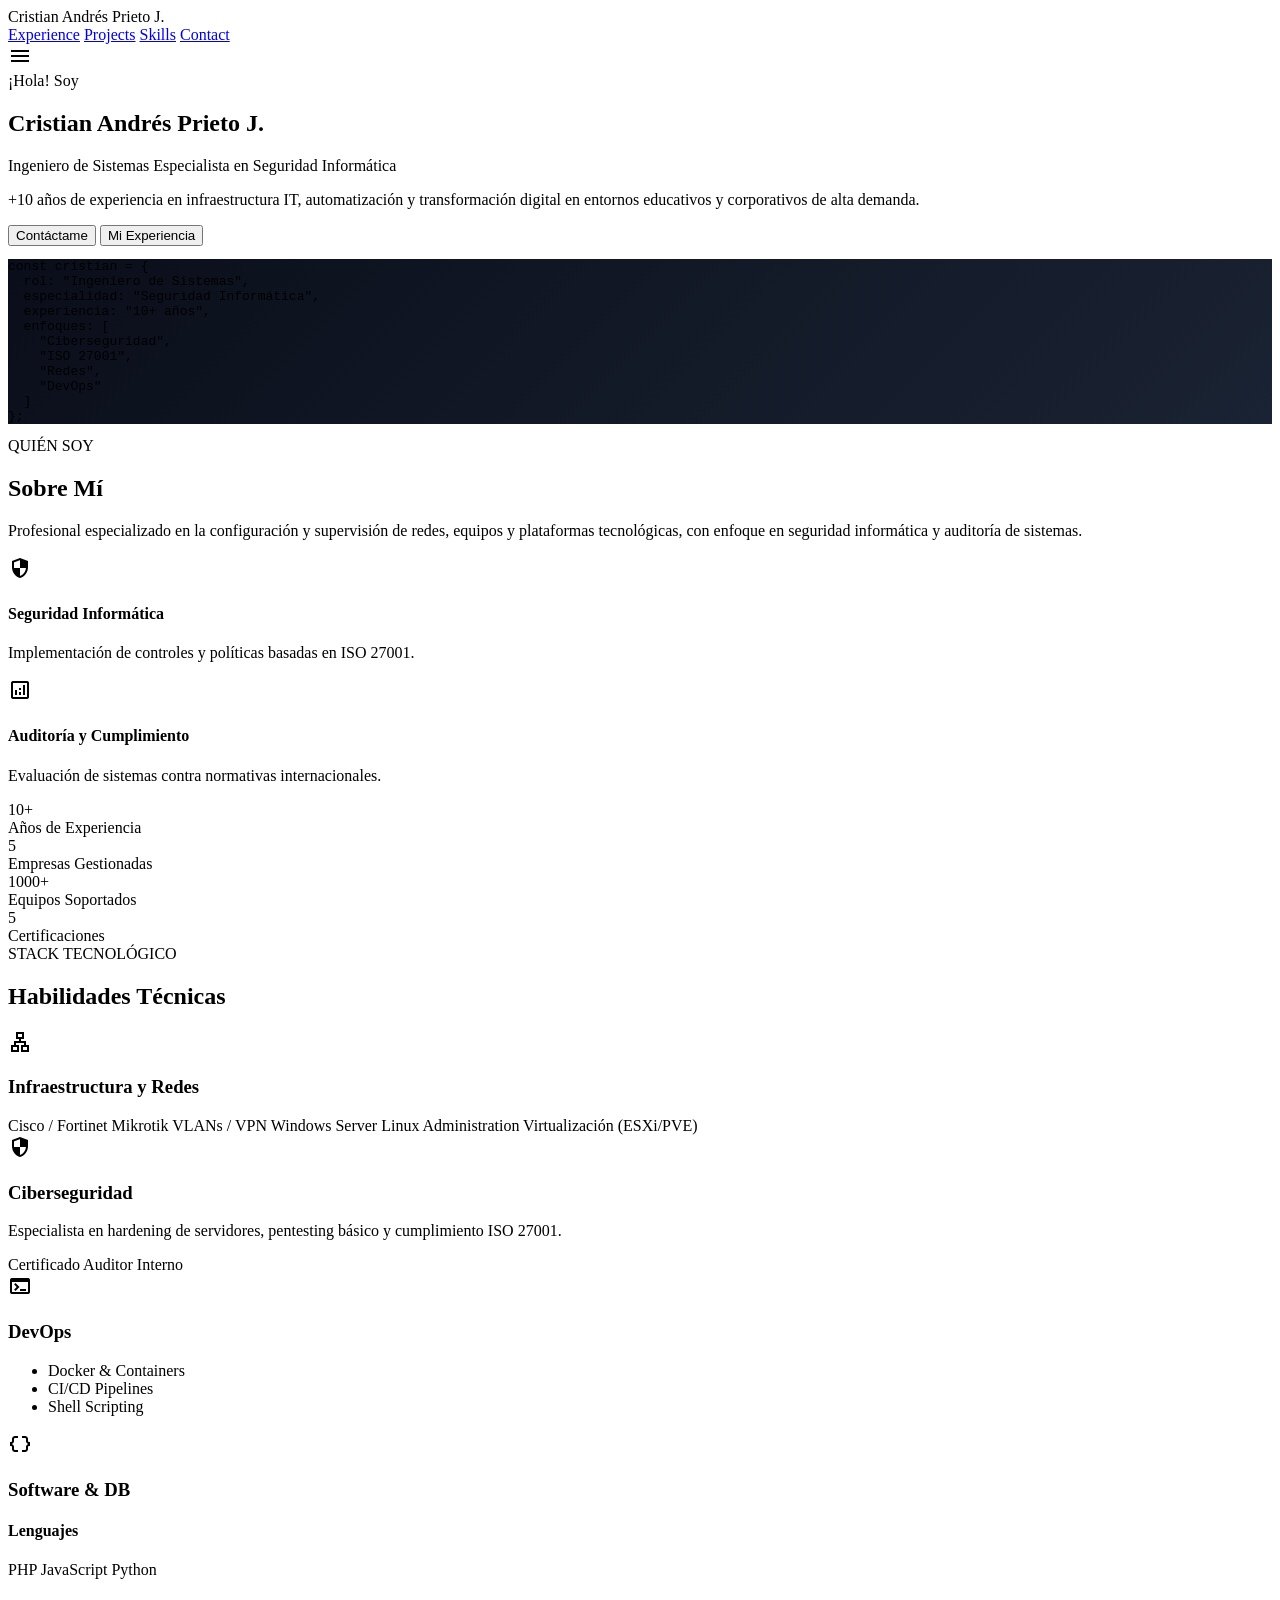
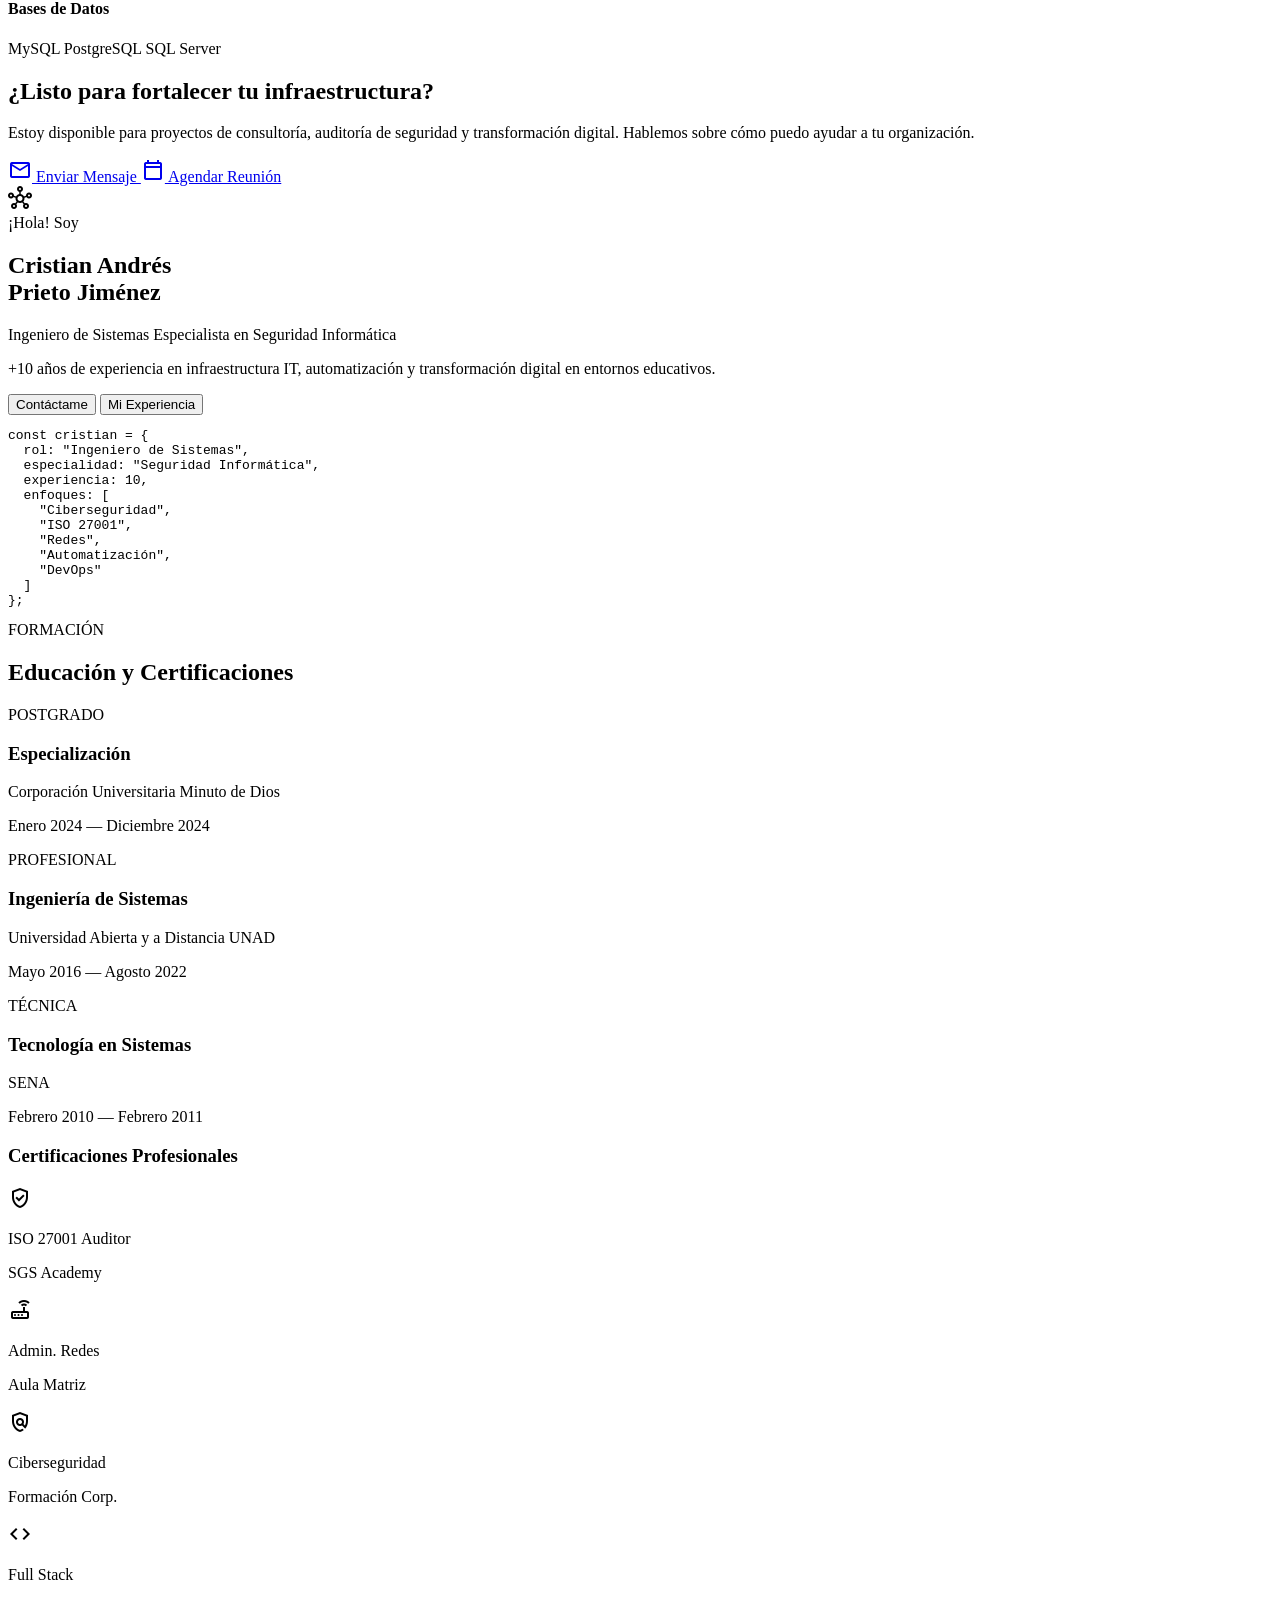
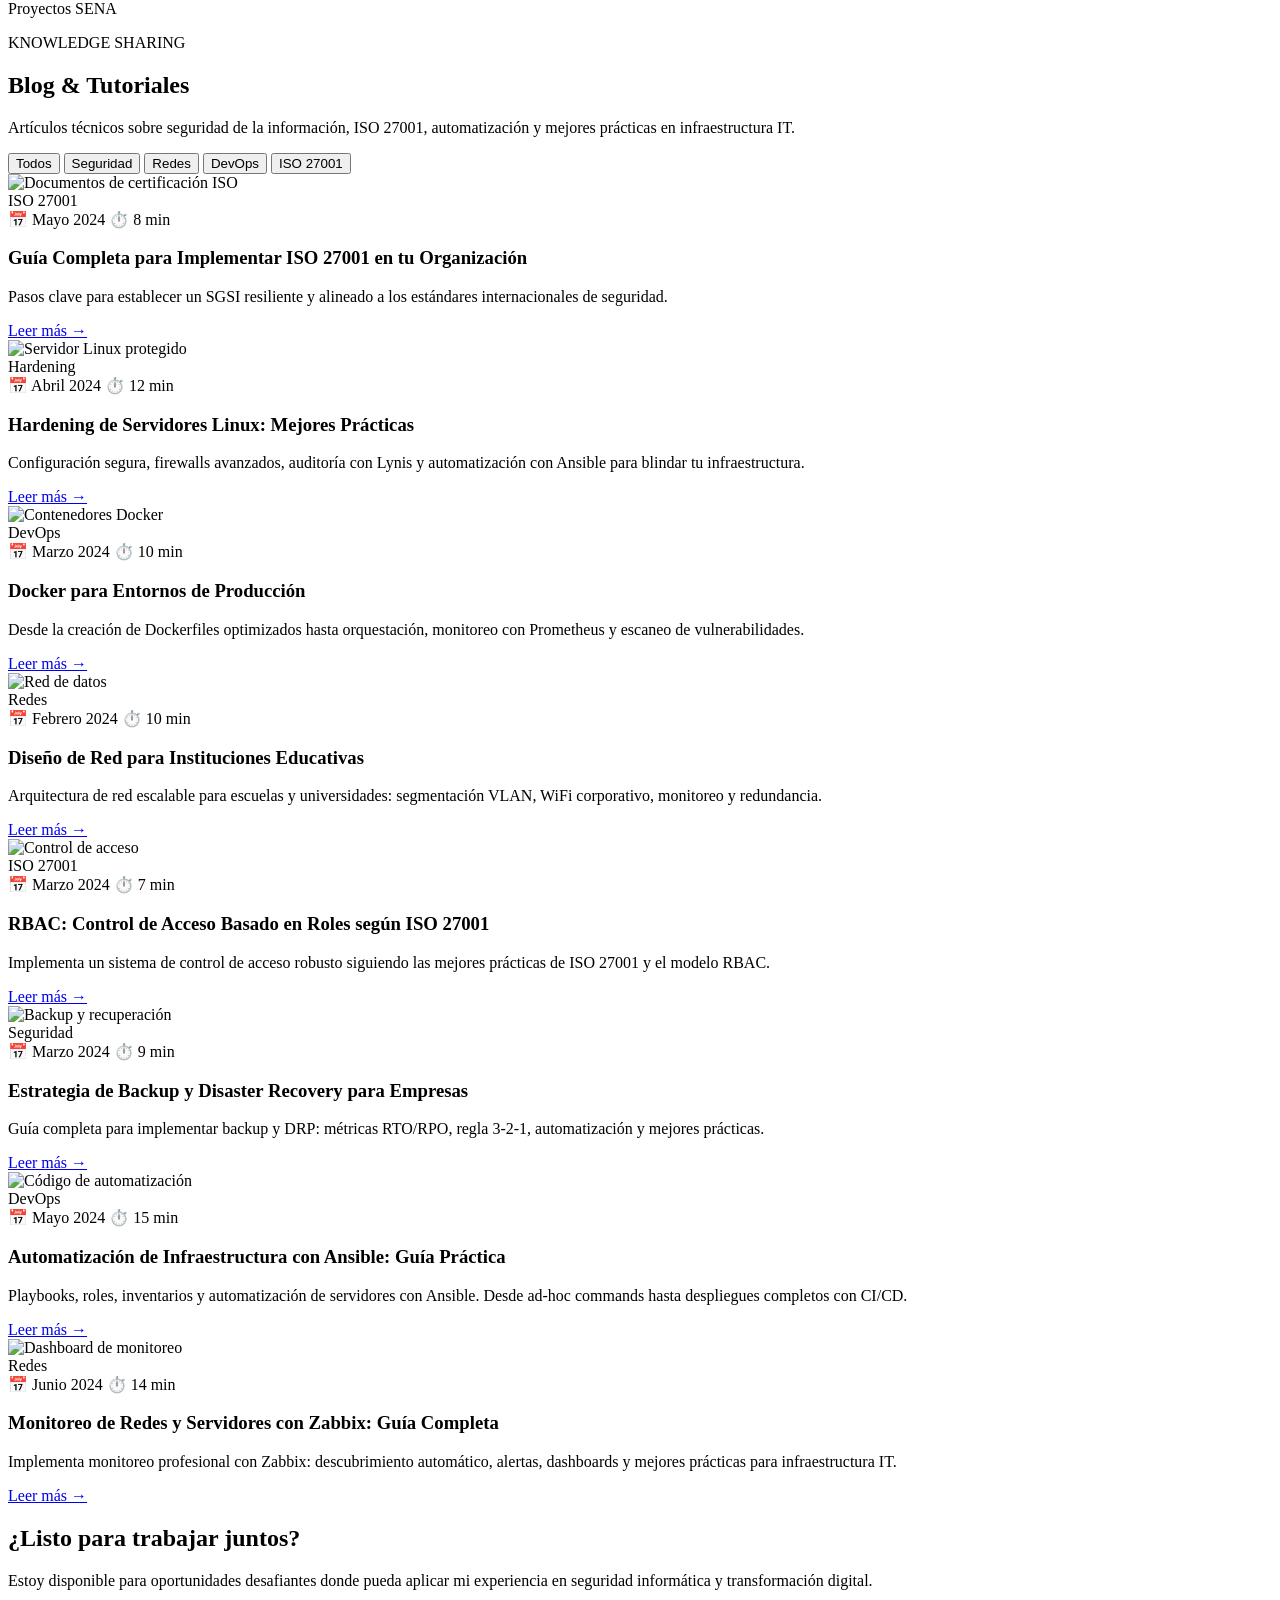
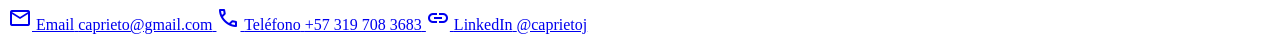
==== commit 0c1bb9d1: "Actualiza blog con contenido real: expande 3 artículos existentes y agrega 2 nuevos (Ansible, Zabbix" ====
--- a/index.html
+++ b/index.html
@@ -426,64 +426,156 @@
 <h2 class="text-on-surface font-headline-lg text-headline-md md:text-headline-lg mt-stack-sm">Blog &amp; Tutoriales</h2>
 <p class="text-on-surface-variant max-w-2xl mt-stack-sm">Artículos técnicos sobre seguridad de la información, ISO 27001, automatización y mejores prácticas en infraestructura IT.</p>
 </div>
-<div class="flex flex-wrap gap-2">
-<button class="px-4 py-1.5 bg-primary text-on-primary rounded-full font-label-sm">Todos</button>
-<button class="px-4 py-1.5 bg-surface-container-high text-on-surface-variant rounded-full font-label-sm hover:bg-primary-container/20 transition-all">Seguridad</button>
-<button class="px-4 py-1.5 bg-surface-container-high text-on-surface-variant rounded-full font-label-sm hover:bg-primary-container/20 transition-all">Redes</button>
-</div>
-</div>
-<div class="grid md:grid-cols-3 gap-gutter">
-<!-- Blog Card 1 -->
-<article class="bg-surface-container-lowest rounded-xl overflow-hidden border border-outline-variant/10 group">
-<div class="relative h-48 overflow-hidden">
-<img class="w-full h-full object-cover transition-transform duration-500 group-hover:scale-110" data-alt="A clean, high-tech server room with glowing blue neon lights reflecting on polished surfaces. The atmosphere is quiet, professional, and technically advanced, symbolizing secure data infrastructure. Minimalist architecture with a focus on depth and symmetry in the server racks." src="https://lh3.googleusercontent.com/aida-public/[base64]"/>
+<div class="flex flex-wrap gap-2" id="blog-filters">
+<button class="px-4 py-1.5 bg-primary text-on-primary rounded-full font-label-sm" data-filter="all">Todos</button>
+<button class="px-4 py-1.5 bg-surface-container-high text-on-surface-variant rounded-full font-label-sm hover:bg-primary-container/20 transition-all" data-filter="seguridad">Seguridad</button>
+<button class="px-4 py-1.5 bg-surface-container-high text-on-surface-variant rounded-full font-label-sm hover:bg-primary-container/20 transition-all" data-filter="redes">Redes</button>
+<button class="px-4 py-1.5 bg-surface-container-high text-on-surface-variant rounded-full font-label-sm hover:bg-primary-container/20 transition-all" data-filter="devops">DevOps</button>
+<button class="px-4 py-1.5 bg-surface-container-high text-on-surface-variant rounded-full font-label-sm hover:bg-primary-container/20 transition-all" data-filter="iso27001">ISO 27001</button>
+</div>
+</div>
+<div class="grid md:grid-cols-3 gap-gutter" id="blog-grid">
+<!-- Blog Card 1: ISO 27001 -->
+<article class="bg-surface-container-lowest rounded-xl overflow-hidden border border-outline-variant/10 group" data-category="iso27001">
+<div class="relative h-48 overflow-hidden">
+<img class="w-full h-full object-cover transition-transform duration-500 group-hover:scale-110" src="https://images.unsplash.com/photo-1555949963-aa79dcee981c?w=600&h=400&fit=crop" alt="Documentos de certificación ISO">
 <div class="absolute top-4 left-4 bg-primary text-on-primary px-3 py-1 font-label-sm rounded-lg">ISO 27001</div>
 </div>
-<div style="padding:24px;display:flex;flex-direction:column;height:100%;box-sizing:border-box;">
-<div style="display:flex;align-items:center;justify-content:space-between;margin-bottom:12px;">
-<span style="font-family:JetBrains Mono,monospace;font-size:0.75rem;color:#424754;display:flex;align-items:center;gap:4px;">📅 Mayo 2024</span>
-<span style="font-family:JetBrains Mono,monospace;font-size:0.75rem;color:#424754;display:flex;align-items:center;gap:4px;">⏱️ 8 min</span>
-</div>
-<h3 style="font-family:Inter,sans-serif;font-size:1rem;font-weight:700;color:#111c2d;margin-bottom:12px;">Guía Completa para Implementar ISO 27001 en tu Organización</h3>
-<p style="font-family:Inter,sans-serif;font-size:1rem;color:#424754;line-height:1.6;margin-bottom:12px;display:-webkit-box;-webkit-line-clamp:3;-webkit-box-orient:vertical;overflow:hidden;">Pasos clave para establecer un SGSI resiliente y alineado a los estándares internacionales de seguridad.</p>
-<div style="margin-top:auto;padding-top:16px;border-top:1px solid #e2e8f0;">
-<a href="blog/iso-27001-implementacion.html" style="color:#3b82f6;font-weight:700;font-size:0.9rem;text-decoration:none;display:inline-flex;align-items:center;gap:6px;">Leer más →</a>
-</div>
-</div>
-</article>
-<!-- Blog Card 2 -->
-<article class="bg-surface-container-lowest rounded-xl overflow-hidden border border-outline-variant/10 group">
-<div class="relative h-48 overflow-hidden">
-<img class="w-full h-full object-cover transition-transform duration-500 group-hover:scale-110" data-alt="A close-up shot of a developer's workspace with a high-resolution monitor displaying complex Linux terminal code. Soft ambient lighting illuminates a sleek mechanical keyboard. The mood is focused and intellectual, using a color palette of deep grays, blues, and crisp white text." src="https://lh3.googleusercontent.com/aida-public/[base64]"/>
+<div class="p-6 flex flex-col h-full">
+<div class="flex items-center justify-between mb-3">
+<span class="font-label-sm text-on-surface-variant flex items-center gap-1">📅 Mayo 2024</span>
+<span class="font-label-sm text-on-surface-variant flex items-center gap-1">⏱️ 8 min</span>
+</div>
+<h3 class="font-headline-md text-base font-bold text-on-surface mb-3">Guía Completa para Implementar ISO 27001 en tu Organización</h3>
+<p class="font-body-md text-on-surface-variant line-clamp-3 mb-4">Pasos clave para establecer un SGSI resiliente y alineado a los estándares internacionales de seguridad.</p>
+<div class="mt-auto pt-4 border-t border-outline-variant/10">
+<a href="blog/iso-27001-implementacion.html" class="text-primary font-bold font-body-md inline-flex items-center gap-1.5 hover:underline">Leer más →</a>
+</div>
+</div>
+</article>
+<!-- Blog Card 2: Hardening Linux -->
+<article class="bg-surface-container-lowest rounded-xl overflow-hidden border border-outline-variant/10 group" data-category="seguridad">
+<div class="relative h-48 overflow-hidden">
+<img class="w-full h-full object-cover transition-transform duration-500 group-hover:scale-110" src="https://images.unsplash.com/photo-1558494949-ef010cbdcc31?w=600&h=400&fit=crop" alt="Servidor Linux protegido">
 <div class="absolute top-4 left-4 bg-tertiary text-on-tertiary px-3 py-1 font-label-sm rounded-lg">Hardening</div>
 </div>
-<div style="padding:24px;display:flex;flex-direction:column;height:100%;box-sizing:border-box;">
-<div style="display:flex;align-items:center;justify-content:space-between;margin-bottom:12px;">
-<span style="font-family:JetBrains Mono,monospace;font-size:0.75rem;color:#424754;display:flex;align-items:center;gap:4px;">📅 Abril 2024</span>
-<span style="font-family:JetBrains Mono,monospace;font-size:0.75rem;color:#424754;display:flex;align-items:center;gap:4px;">⏱️ 12 min</span>
-</div>
-<h3 style="font-family:Inter,sans-serif;font-size:1rem;font-weight:700;color:#111c2d;margin-bottom:12px;">Hardening de Servidores Linux: Mejores Prácticas</h3>
-<p style="font-family:Inter,sans-serif;font-size:1rem;color:#424754;line-height:1.6;margin-bottom:12px;display:-webkit-box;-webkit-line-clamp:3;-webkit-box-orient:vertical;overflow:hidden;">Configuración segura, firewalls avanzados y gestión de permisos para blindar tu infraestructura cloud.</p>
-<div style="margin-top:auto;padding-top:16px;border-top:1px solid #e2e8f0;">
-<a href="blog/hardening-linux.html" style="color:#3b82f6;font-weight:700;font-size:0.9rem;text-decoration:none;display:inline-flex;align-items:center;gap:6px;">Leer más →</a>
-</div>
-</div>
-</article>
-<!-- Blog Card 3 -->
-<article class="bg-surface-container-lowest rounded-xl overflow-hidden border border-outline-variant/10 group">
-<div class="relative h-48 overflow-hidden">
-<img class="w-full h-full object-cover transition-transform duration-500 group-hover:scale-110" data-alt="A vibrant digital illustration of a cargo ship carrying blue containers, representing cloud computing and containerization. The style is modern, minimalist, and editorial, using a bright palette of corporate blues and clean whites. The lighting is sunny and optimistic, reflecting efficiency and scalability." src="https://lh3.googleusercontent.com/aida-public/[base64]"/>
+<div class="p-6 flex flex-col h-full">
+<div class="flex items-center justify-between mb-3">
+<span class="font-label-sm text-on-surface-variant flex items-center gap-1">📅 Abril 2024</span>
+<span class="font-label-sm text-on-surface-variant flex items-center gap-1">⏱️ 12 min</span>
+</div>
+<h3 class="font-headline-md text-base font-bold text-on-surface mb-3">Hardening de Servidores Linux: Mejores Prácticas</h3>
+<p class="font-body-md text-on-surface-variant line-clamp-3 mb-4">Configuración segura, firewalls avanzados, auditoría con Lynis y automatización con Ansible para blindar tu infraestructura.</p>
+<div class="mt-auto pt-4 border-t border-outline-variant/10">
+<a href="blog/hardening-linux.html" class="text-primary font-bold font-body-md inline-flex items-center gap-1.5 hover:underline">Leer más →</a>
+</div>
+</div>
+</article>
+<!-- Blog Card 3: Docker Producción -->
+<article class="bg-surface-container-lowest rounded-xl overflow-hidden border border-outline-variant/10 group" data-category="devops">
+<div class="relative h-48 overflow-hidden">
+<img class="w-full h-full object-cover transition-transform duration-500 group-hover:scale-110" src="https://images.unsplash.com/photo-1605745341112-85968b19335b?w=600&h=400&fit=crop" alt="Contenedores Docker">
 <div class="absolute top-4 left-4 bg-secondary text-on-secondary px-3 py-1 font-label-sm rounded-lg">DevOps</div>
 </div>
-<div style="padding:24px;display:flex;flex-direction:column;height:100%;box-sizing:border-box;">
-<div style="display:flex;align-items:center;justify-content:space-between;margin-bottom:12px;">
-<span style="font-family:JetBrains Mono,monospace;font-size:0.75rem;color:#424754;display:flex;align-items:center;gap:4px;">📅 Marzo 2024</span>
-<span style="font-family:JetBrains Mono,monospace;font-size:0.75rem;color:#424754;display:flex;align-items:center;gap:4px;">⏱️ 10 min</span>
-</div>
-<h3 style="font-family:Inter,sans-serif;font-size:1rem;font-weight:700;color:#111c2d;margin-bottom:12px;">Docker para Entornos de Producción</h3>
-<p style="font-family:Inter,sans-serif;font-size:1rem;color:#424754;line-height:1.6;margin-bottom:12px;display:-webkit-box;-webkit-line-clamp:3;-webkit-box-orient:vertical;overflow:hidden;">Desde la creación de Dockerfiles optimizados hasta el orquestamiento básico con Compose y monitoreo.</p>
-<div style="margin-top:auto;padding-top:16px;border-top:1px solid #e2e8f0;">
-<a href="blog/docker-produccion.html" style="color:#3b82f6;font-weight:700;font-size:0.9rem;text-decoration:none;display:inline-flex;align-items:center;gap:6px;">Leer más →</a>
+<div class="p-6 flex flex-col h-full">
+<div class="flex items-center justify-between mb-3">
+<span class="font-label-sm text-on-surface-variant flex items-center gap-1">📅 Marzo 2024</span>
+<span class="font-label-sm text-on-surface-variant flex items-center gap-1">⏱️ 10 min</span>
+</div>
+<h3 class="font-headline-md text-base font-bold text-on-surface mb-3">Docker para Entornos de Producción</h3>
+<p class="font-body-md text-on-surface-variant line-clamp-3 mb-4">Desde la creación de Dockerfiles optimizados hasta orquestación, monitoreo con Prometheus y escaneo de vulnerabilidades.</p>
+<div class="mt-auto pt-4 border-t border-outline-variant/10">
+<a href="blog/docker-produccion.html" class="text-primary font-bold font-body-md inline-flex items-center gap-1.5 hover:underline">Leer más →</a>
+</div>
+</div>
+</article>
+<!-- Blog Card 4: Redes Educativas -->
+<article class="bg-surface-container-lowest rounded-xl overflow-hidden border border-outline-variant/10 group" data-category="redes">
+<div class="relative h-48 overflow-hidden">
+<img class="w-full h-full object-cover transition-transform duration-500 group-hover:scale-110" src="https://images.unsplash.com/photo-1580582932707-520aed937b98?w=600&h=400&fit=crop" alt="Red de datos">
+<div class="absolute top-4 left-4 bg-primary text-on-primary px-3 py-1 font-label-sm rounded-lg">Redes</div>
+</div>
+<div class="p-6 flex flex-col h-full">
+<div class="flex items-center justify-between mb-3">
+<span class="font-label-sm text-on-surface-variant flex items-center gap-1">📅 Febrero 2024</span>
+<span class="font-label-sm text-on-surface-variant flex items-center gap-1">⏱️ 10 min</span>
+</div>
+<h3 class="font-headline-md text-base font-bold text-on-surface mb-3">Diseño de Red para Instituciones Educativas</h3>
+<p class="font-body-md text-on-surface-variant line-clamp-3 mb-4">Arquitectura de red escalable para escuelas y universidades: segmentación VLAN, WiFi corporativo, monitoreo y redundancia.</p>
+<div class="mt-auto pt-4 border-t border-outline-variant/10">
+<a href="blog/redes-educativas.html" class="text-primary font-bold font-body-md inline-flex items-center gap-1.5 hover:underline">Leer más →</a>
+</div>
+</div>
+</article>
+<!-- Blog Card 5: RBAC ISO 27001 -->
+<article class="bg-surface-container-lowest rounded-xl overflow-hidden border border-outline-variant/10 group" data-category="iso27001">
+<div class="relative h-48 overflow-hidden">
+<img class="w-full h-full object-cover transition-transform duration-500 group-hover:scale-110" src="https://images.unsplash.com/photo-1563986768609-322da13575f2?w=600&h=400&fit=crop" alt="Control de acceso">
+<div class="absolute top-4 left-4 bg-tertiary text-on-tertiary px-3 py-1 font-label-sm rounded-lg">ISO 27001</div>
+</div>
+<div class="p-6 flex flex-col h-full">
+<div class="flex items-center justify-between mb-3">
+<span class="font-label-sm text-on-surface-variant flex items-center gap-1">📅 Marzo 2024</span>
+<span class="font-label-sm text-on-surface-variant flex items-center gap-1">⏱️ 7 min</span>
+</div>
+<h3 class="font-headline-md text-base font-bold text-on-surface mb-3">RBAC: Control de Acceso Basado en Roles según ISO 27001</h3>
+<p class="font-body-md text-on-surface-variant line-clamp-3 mb-4">Implementa un sistema de control de acceso robusto siguiendo las mejores prácticas de ISO 27001 y el modelo RBAC.</p>
+<div class="mt-auto pt-4 border-t border-outline-variant/10">
+<a href="blog/rbac-iso27001.html" class="text-primary font-bold font-body-md inline-flex items-center gap-1.5 hover:underline">Leer más →</a>
+</div>
+</div>
+</article>
+<!-- Blog Card 6: Backup y DRP -->
+<article class="bg-surface-container-lowest rounded-xl overflow-hidden border border-outline-variant/10 group" data-category="seguridad">
+<div class="relative h-48 overflow-hidden">
+<img class="w-full h-full object-cover transition-transform duration-500 group-hover:scale-110" src="https://images.unsplash.com/photo-1504639725590-34d0984388bd?w=600&h=400&fit=crop" alt="Backup y recuperación">
+<div class="absolute top-4 left-4 bg-secondary text-on-secondary px-3 py-1 font-label-sm rounded-lg">Seguridad</div>
+</div>
+<div class="p-6 flex flex-col h-full">
+<div class="flex items-center justify-between mb-3">
+<span class="font-label-sm text-on-surface-variant flex items-center gap-1">📅 Marzo 2024</span>
+<span class="font-label-sm text-on-surface-variant flex items-center gap-1">⏱️ 9 min</span>
+</div>
+<h3 class="font-headline-md text-base font-bold text-on-surface mb-3">Estrategia de Backup y Disaster Recovery para Empresas</h3>
+<p class="font-body-md text-on-surface-variant line-clamp-3 mb-4">Guía completa para implementar backup y DRP: métricas RTO/RPO, regla 3-2-1, automatización y mejores prácticas.</p>
+<div class="mt-auto pt-4 border-t border-outline-variant/10">
+<a href="blog/backup-drp.html" class="text-primary font-bold font-body-md inline-flex items-center gap-1.5 hover:underline">Leer más →</a>
+</div>
+</div>
+</article>
+<!-- Blog Card 7: Ansible -->
+<article class="bg-surface-container-lowest rounded-xl overflow-hidden border border-outline-variant/10 group" data-category="devops">
+<div class="relative h-48 overflow-hidden">
+<img class="w-full h-full object-cover transition-transform duration-500 group-hover:scale-110" src="https://images.unsplash.com/photo-1555066931-4365d14bab8c?w=600&h=400&fit=crop" alt="Código de automatización">
+<div class="absolute top-4 left-4 bg-secondary text-on-secondary px-3 py-1 font-label-sm rounded-lg">DevOps</div>
+</div>
+<div class="p-6 flex flex-col h-full">
+<div class="flex items-center justify-between mb-3">
+<span class="font-label-sm text-on-surface-variant flex items-center gap-1">📅 Mayo 2024</span>
+<span class="font-label-sm text-on-surface-variant flex items-center gap-1">⏱️ 15 min</span>
+</div>
+<h3 class="font-headline-md text-base font-bold text-on-surface mb-3">Automatización de Infraestructura con Ansible: Guía Práctica</h3>
+<p class="font-body-md text-on-surface-variant line-clamp-3 mb-4">Playbooks, roles, inventarios y automatización de servidores con Ansible. Desde ad-hoc commands hasta despliegues completos con CI/CD.</p>
+<div class="mt-auto pt-4 border-t border-outline-variant/10">
+<a href="blog/ansible-automatizacion.html" class="text-primary font-bold font-body-md inline-flex items-center gap-1.5 hover:underline">Leer más →</a>
+</div>
+</div>
+</article>
+<!-- Blog Card 8: Zabbix -->
+<article class="bg-surface-container-lowest rounded-xl overflow-hidden border border-outline-variant/10 group" data-category="redes">
+<div class="relative h-48 overflow-hidden">
+<img class="w-full h-full object-cover transition-transform duration-500 group-hover:scale-110" src="https://images.unsplash.com/photo-1551288049-bebda4e38f71?w=600&h=400&fit=crop" alt="Dashboard de monitoreo">
+<div class="absolute top-4 left-4 bg-primary text-on-primary px-3 py-1 font-label-sm rounded-lg">Redes</div>
+</div>
+<div class="p-6 flex flex-col h-full">
+<div class="flex items-center justify-between mb-3">
+<span class="font-label-sm text-on-surface-variant flex items-center gap-1">📅 Junio 2024</span>
+<span class="font-label-sm text-on-surface-variant flex items-center gap-1">⏱️ 14 min</span>
+</div>
+<h3 class="font-headline-md text-base font-bold text-on-surface mb-3">Monitoreo de Redes y Servidores con Zabbix: Guía Completa</h3>
+<p class="font-body-md text-on-surface-variant line-clamp-3 mb-4">Implementa monitoreo profesional con Zabbix: descubrimiento automático, alertas, dashboards y mejores prácticas para infraestructura IT.</p>
+<div class="mt-auto pt-4 border-t border-outline-variant/10">
+<a href="blog/monitoreo-zabbix.html" class="text-primary font-bold font-body-md inline-flex items-center gap-1.5 hover:underline">Leer más →</a>
 </div>
 </div>
 </article>
@@ -520,38 +612,24 @@
 
 
 <script>
-// Blog Filter Functionality
 document.addEventListener('DOMContentLoaded', function() {
-    const buttons = document.querySelectorAll('#blog .flex.gap-2 button');
-    const cards = document.querySelectorAll('#blog article');
-    
+    const buttons = document.querySelectorAll('#blog-filters button');
+    const cards = document.querySelectorAll('#blog-grid article');
+
     buttons.forEach(btn => {
         btn.addEventListener('click', () => {
-            // Remove active state from all buttons
             buttons.forEach(b => {
                 b.classList.remove('bg-primary', 'text-on-primary');
                 b.classList.add('bg-surface-container-high', 'text-on-surface-variant');
             });
-            // Add active state to clicked button
             btn.classList.remove('bg-surface-container-high', 'text-on-surface-variant');
             btn.classList.add('bg-primary', 'text-on-primary');
-            
-            const filter = btn.textContent.trim();
-            
+
+            const filter = btn.dataset.filter;
+
             cards.forEach(card => {
-                const category = card.querySelector('.absolute.top-4.left-4').textContent.trim();
-                
-                if (filter === 'Todos') {
-                    card.style.display = 'block';
-                } else if (filter === 'Seguridad' && (category === 'Hardening' || category === 'ISO 27001')) {
-                    card.style.display = 'block';
-                } else if (filter === 'Redes' && category === 'Redes') {
-                    card.style.display = 'block';
-                } else if (filter === category) {
-                    card.style.display = 'block';
-                } else {
-                    card.style.display = 'none';
-                }
+                const category = card.dataset.category;
+                card.style.display = (filter === 'all' || filter === category) ? 'block' : 'none';
             });
         });
     });
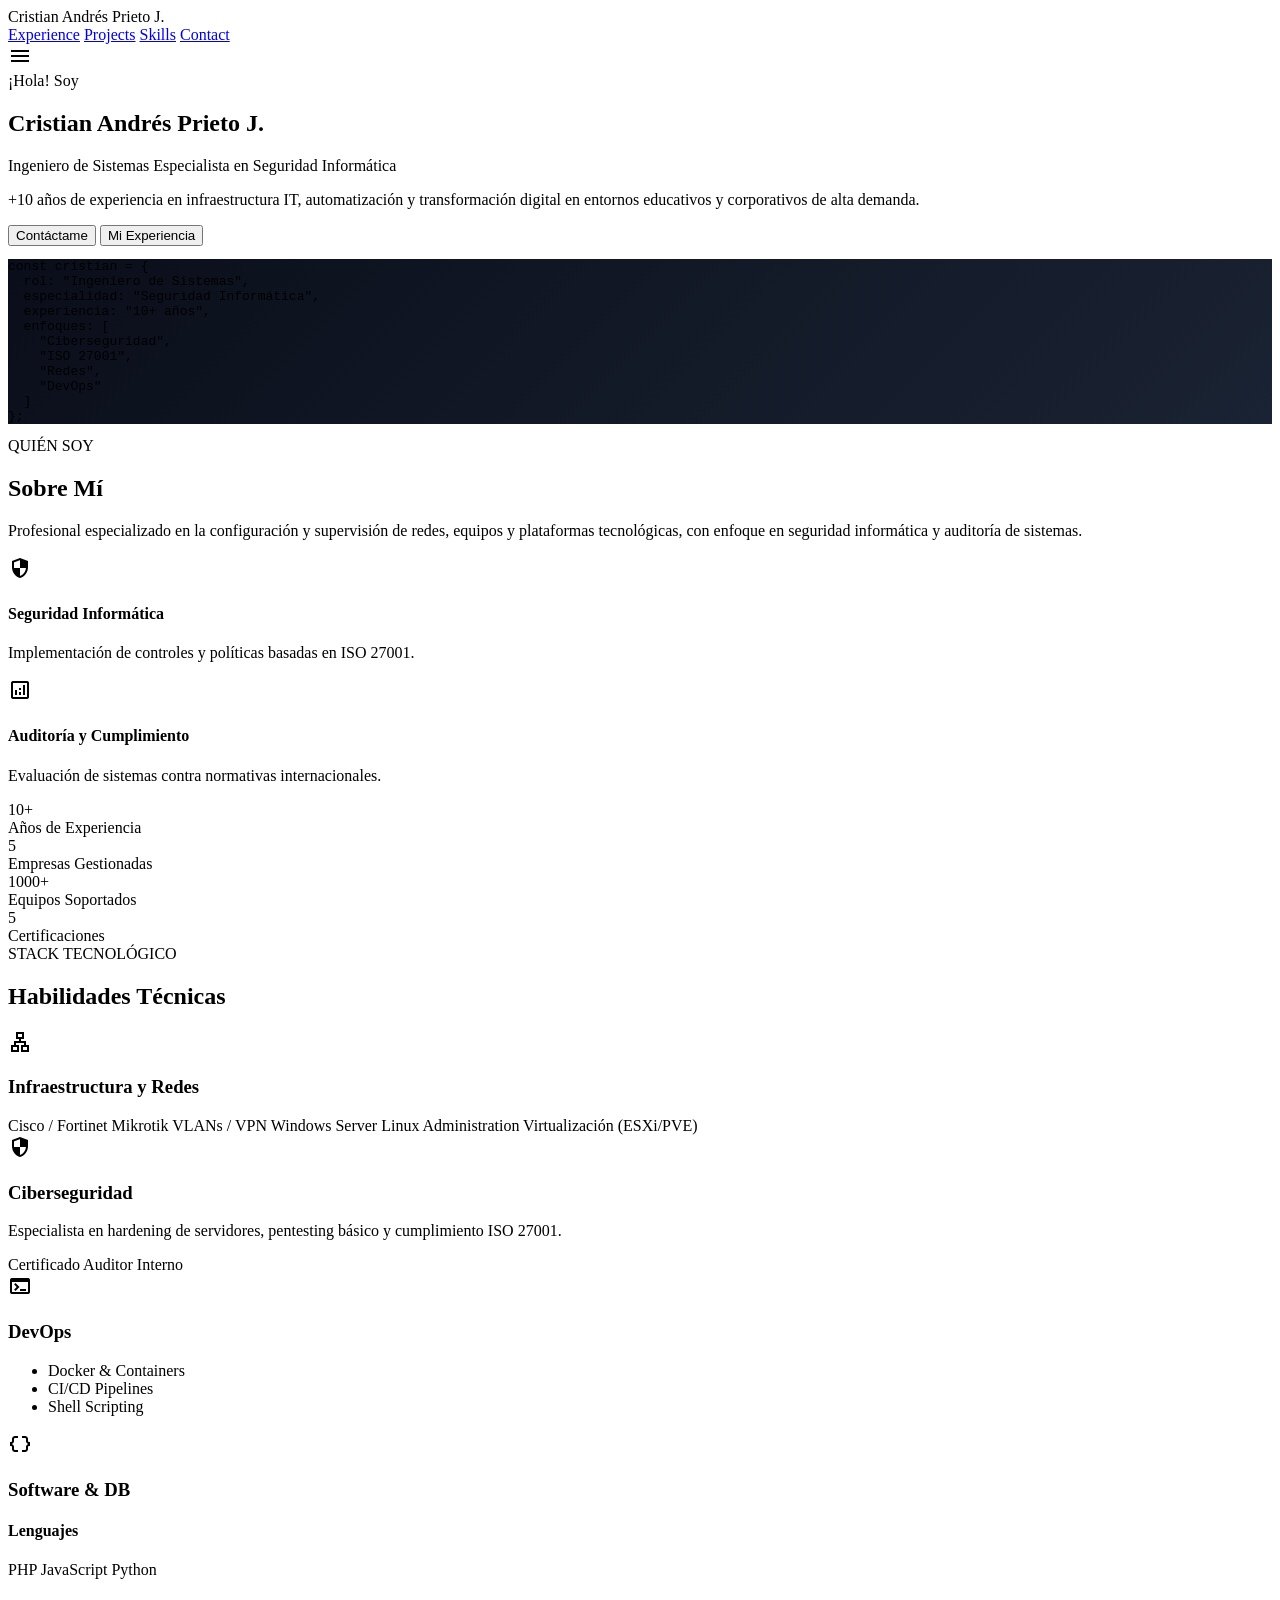
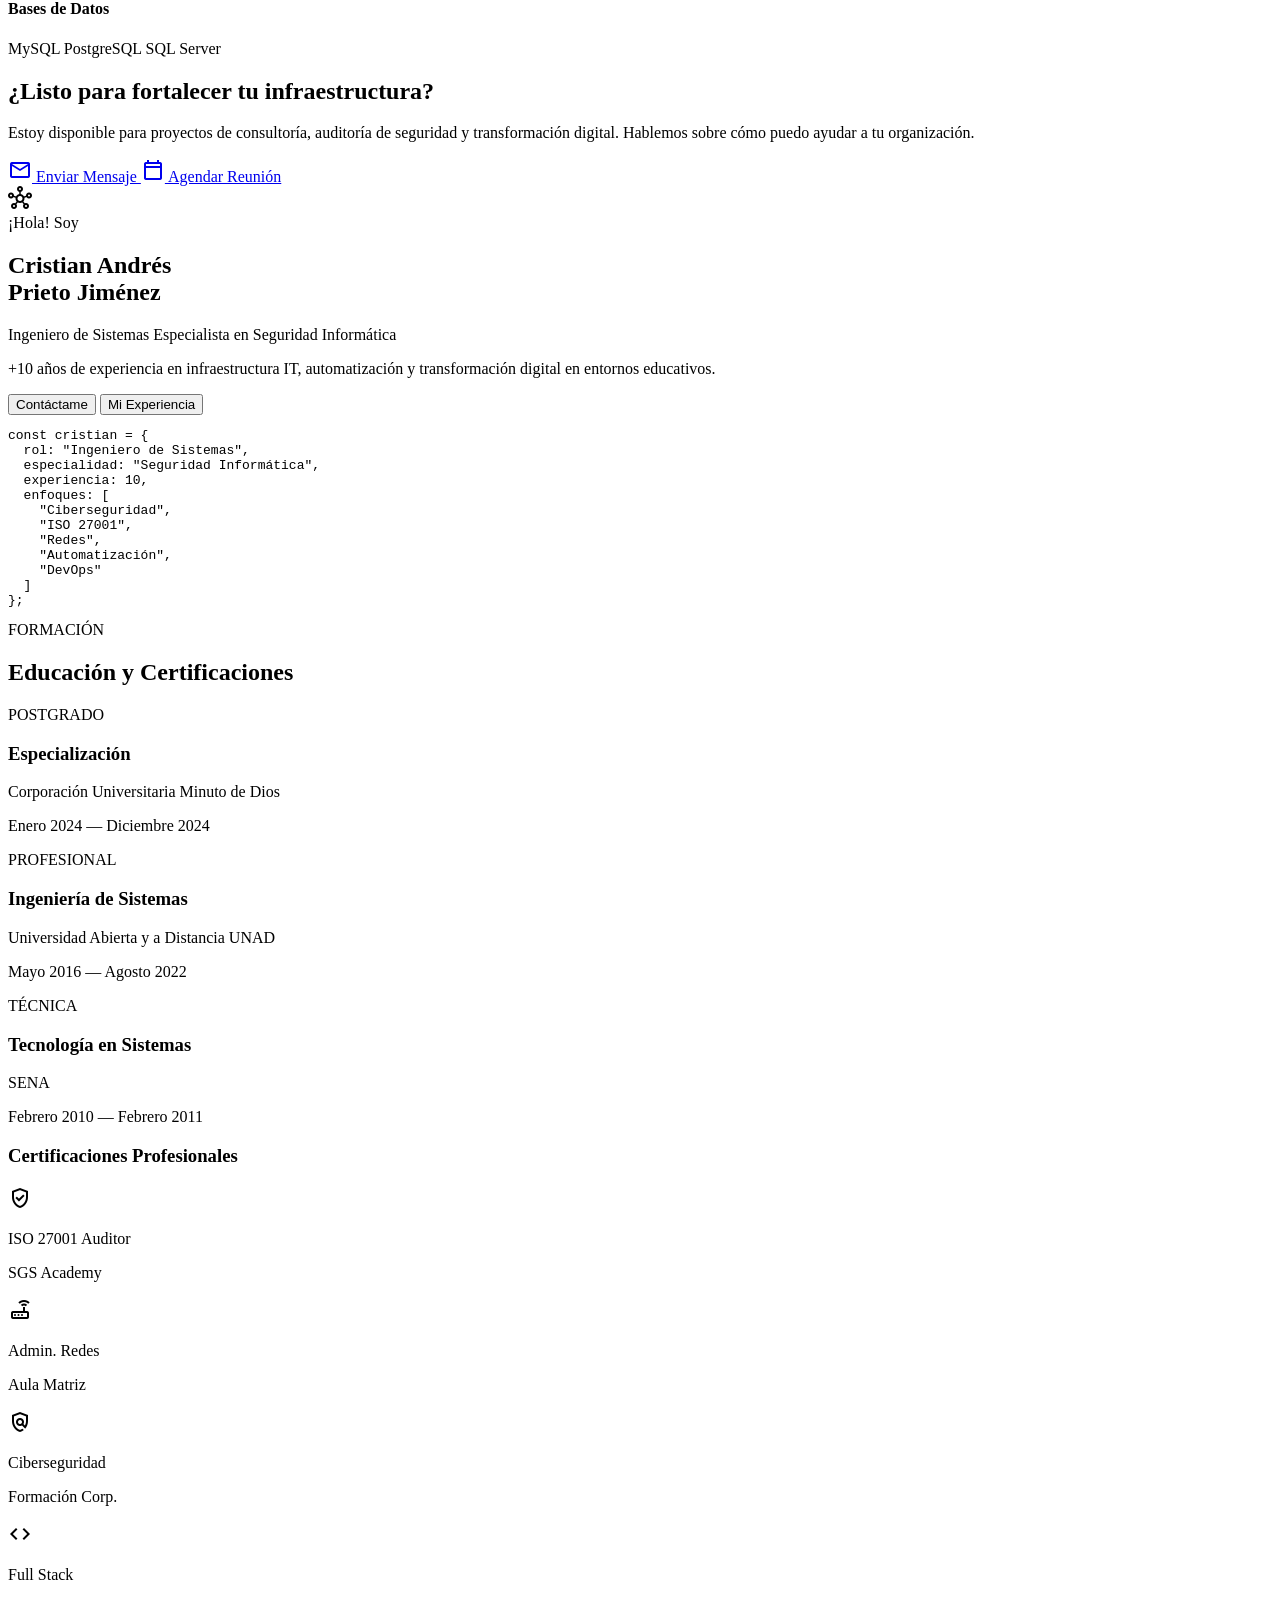
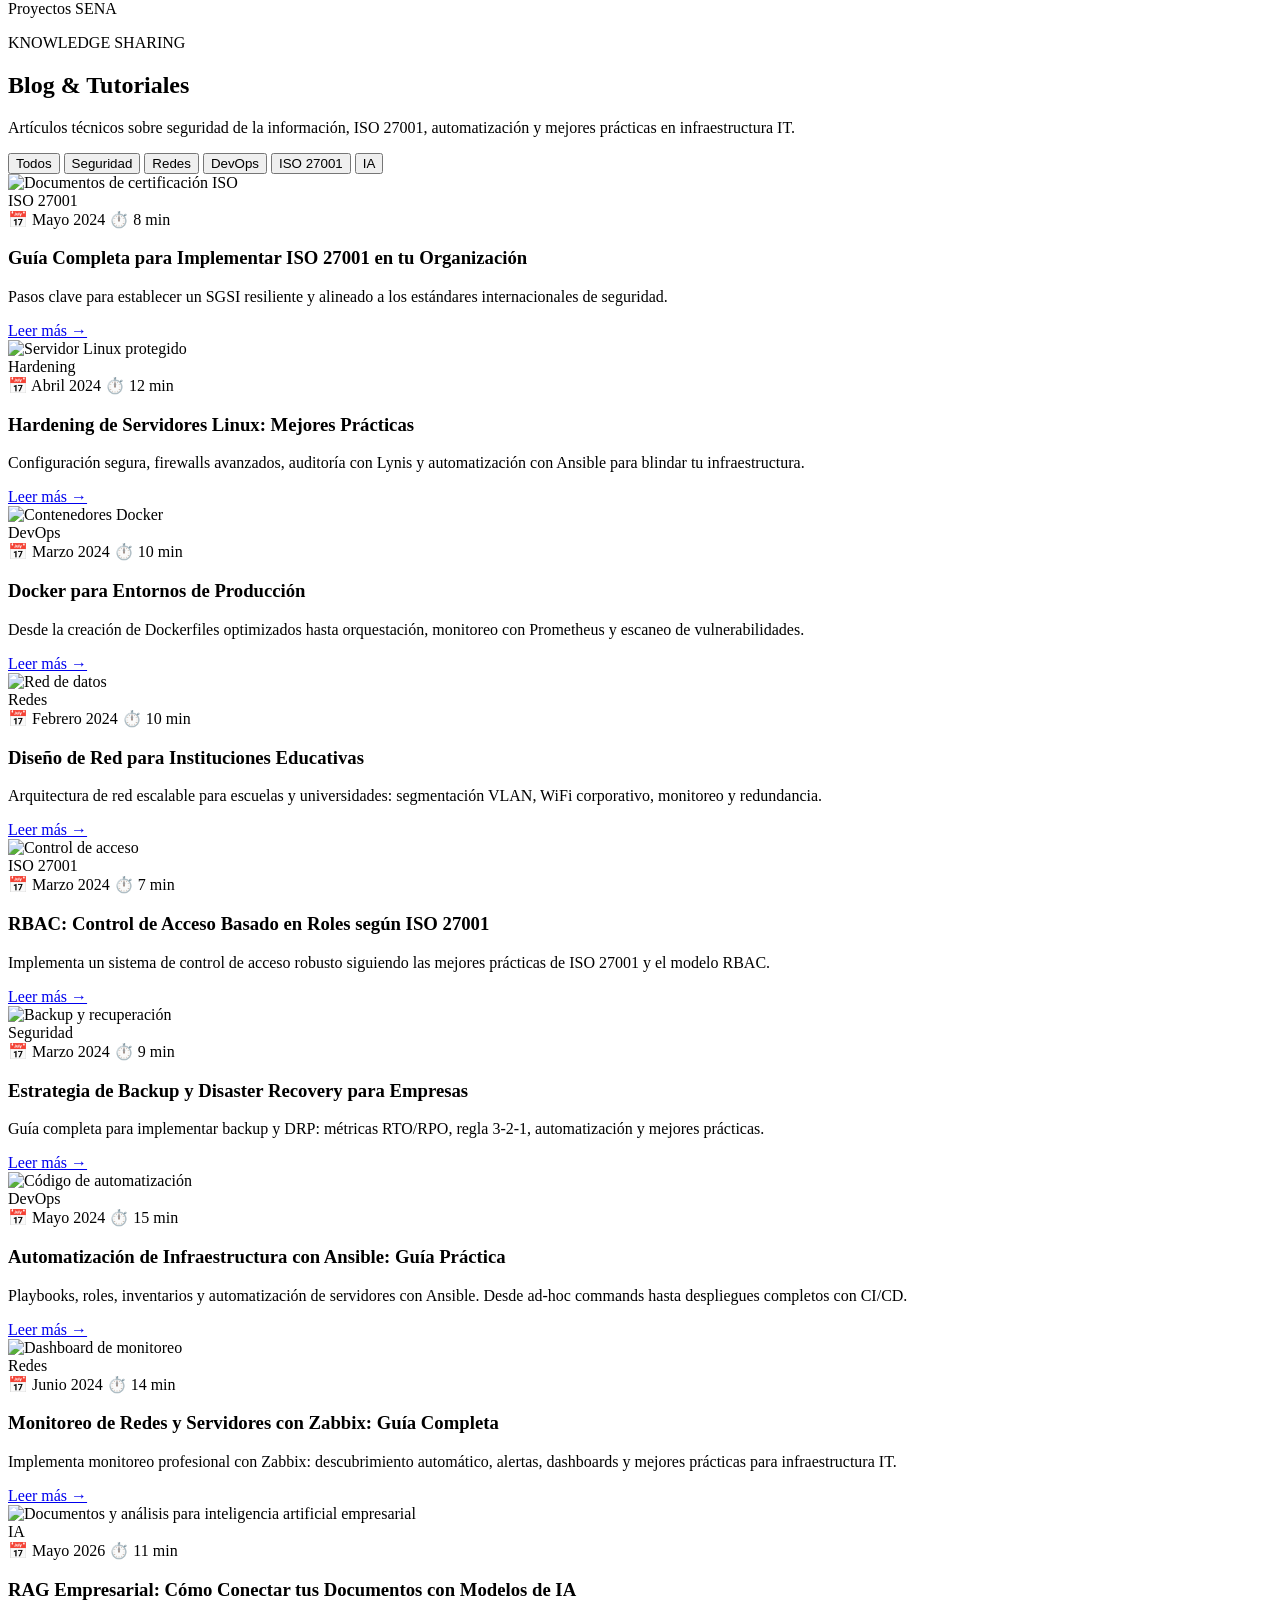
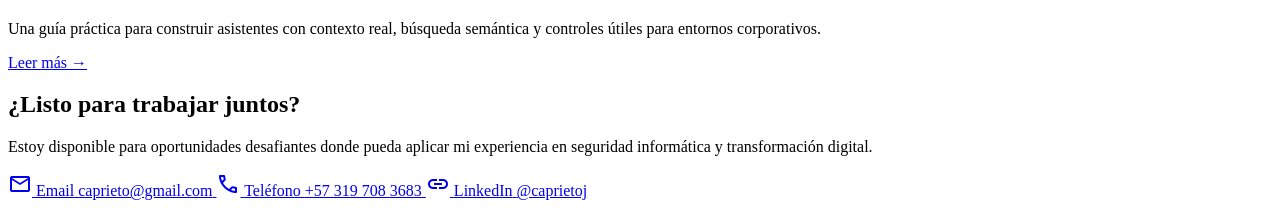
==== commit b5bc62f6: "Add AI RAG tutorial article" ====
--- a/index.html
+++ b/index.html
@@ -432,150 +432,169 @@
 <button class="px-4 py-1.5 bg-surface-container-high text-on-surface-variant rounded-full font-label-sm hover:bg-primary-container/20 transition-all" data-filter="redes">Redes</button>
 <button class="px-4 py-1.5 bg-surface-container-high text-on-surface-variant rounded-full font-label-sm hover:bg-primary-container/20 transition-all" data-filter="devops">DevOps</button>
 <button class="px-4 py-1.5 bg-surface-container-high text-on-surface-variant rounded-full font-label-sm hover:bg-primary-container/20 transition-all" data-filter="iso27001">ISO 27001</button>
+<button class="px-4 py-1.5 bg-surface-container-high text-on-surface-variant rounded-full font-label-sm hover:bg-primary-container/20 transition-all" data-filter="ia">IA</button>
 </div>
 </div>
 <div class="grid md:grid-cols-3 gap-gutter" id="blog-grid">
 <!-- Blog Card 1: ISO 27001 -->
-<article class="bg-surface-container-lowest rounded-xl overflow-hidden border border-outline-variant/10 group" data-category="iso27001">
-<div class="relative h-48 overflow-hidden">
-<img class="w-full h-full object-cover transition-transform duration-500 group-hover:scale-110" src="https://images.unsplash.com/photo-1555949963-aa79dcee981c?w=600&h=400&fit=crop" alt="Documentos de certificación ISO">
+<article class="bg-surface-container-lowest rounded-xl overflow-hidden border border-outline-variant/10 group flex flex-col" data-category="iso27001">
+<div class="relative h-48 shrink-0 overflow-hidden">
+<img class="w-full h-full object-cover transition-transform duration-500 group-hover:scale-110" src="https://images.unsplash.com/photo-1555949963-aa79dcee981c?w=600&h=400&fit=crop" alt="Documentos de certificación ISO" loading="lazy">
 <div class="absolute top-4 left-4 bg-primary text-on-primary px-3 py-1 font-label-sm rounded-lg">ISO 27001</div>
 </div>
-<div class="p-6 flex flex-col h-full">
-<div class="flex items-center justify-between mb-3">
+<div class="p-6 flex flex-col grow">
+<div class="flex items-center justify-between mb-3 shrink-0">
 <span class="font-label-sm text-on-surface-variant flex items-center gap-1">📅 Mayo 2024</span>
 <span class="font-label-sm text-on-surface-variant flex items-center gap-1">⏱️ 8 min</span>
 </div>
-<h3 class="font-headline-md text-base font-bold text-on-surface mb-3">Guía Completa para Implementar ISO 27001 en tu Organización</h3>
-<p class="font-body-md text-on-surface-variant line-clamp-3 mb-4">Pasos clave para establecer un SGSI resiliente y alineado a los estándares internacionales de seguridad.</p>
-<div class="mt-auto pt-4 border-t border-outline-variant/10">
-<a href="blog/iso-27001-implementacion.html" class="text-primary font-bold font-body-md inline-flex items-center gap-1.5 hover:underline">Leer más →</a>
+<h3 class="font-headline-md text-base font-bold text-on-surface mb-3 shrink-0">Guía Completa para Implementar ISO 27001 en tu Organización</h3>
+<p class="font-body-md text-on-surface-variant line-clamp-3 mb-4 grow">Pasos clave para establecer un SGSI resiliente y alineado a los estándares internacionales de seguridad.</p>
+<div class="pt-4 border-t border-outline-variant/10 shrink-0">
+<a href="blog/iso-27001-implementacion.html" class="inline-block bg-primary text-on-primary px-5 py-2.5 rounded-lg font-label-sm font-bold uppercase tracking-wider hover:bg-primary/90 transition-all">Leer más →</a>
 </div>
 </div>
 </article>
 <!-- Blog Card 2: Hardening Linux -->
-<article class="bg-surface-container-lowest rounded-xl overflow-hidden border border-outline-variant/10 group" data-category="seguridad">
-<div class="relative h-48 overflow-hidden">
-<img class="w-full h-full object-cover transition-transform duration-500 group-hover:scale-110" src="https://images.unsplash.com/photo-1558494949-ef010cbdcc31?w=600&h=400&fit=crop" alt="Servidor Linux protegido">
+<article class="bg-surface-container-lowest rounded-xl overflow-hidden border border-outline-variant/10 group flex flex-col" data-category="seguridad">
+<div class="relative h-48 shrink-0 overflow-hidden">
+<img class="w-full h-full object-cover transition-transform duration-500 group-hover:scale-110" src="https://images.unsplash.com/photo-1558494949-ef010cbdcc31?w=600&h=400&fit=crop" alt="Servidor Linux protegido" loading="lazy">
 <div class="absolute top-4 left-4 bg-tertiary text-on-tertiary px-3 py-1 font-label-sm rounded-lg">Hardening</div>
 </div>
-<div class="p-6 flex flex-col h-full">
-<div class="flex items-center justify-between mb-3">
+<div class="p-6 flex flex-col grow">
+<div class="flex items-center justify-between mb-3 shrink-0">
 <span class="font-label-sm text-on-surface-variant flex items-center gap-1">📅 Abril 2024</span>
 <span class="font-label-sm text-on-surface-variant flex items-center gap-1">⏱️ 12 min</span>
 </div>
-<h3 class="font-headline-md text-base font-bold text-on-surface mb-3">Hardening de Servidores Linux: Mejores Prácticas</h3>
-<p class="font-body-md text-on-surface-variant line-clamp-3 mb-4">Configuración segura, firewalls avanzados, auditoría con Lynis y automatización con Ansible para blindar tu infraestructura.</p>
-<div class="mt-auto pt-4 border-t border-outline-variant/10">
-<a href="blog/hardening-linux.html" class="text-primary font-bold font-body-md inline-flex items-center gap-1.5 hover:underline">Leer más →</a>
+<h3 class="font-headline-md text-base font-bold text-on-surface mb-3 shrink-0">Hardening de Servidores Linux: Mejores Prácticas</h3>
+<p class="font-body-md text-on-surface-variant line-clamp-3 mb-4 grow">Configuración segura, firewalls avanzados, auditoría con Lynis y automatización con Ansible para blindar tu infraestructura.</p>
+<div class="pt-4 border-t border-outline-variant/10 shrink-0">
+<a href="blog/hardening-linux.html" class="inline-block bg-primary text-on-primary px-5 py-2.5 rounded-lg font-label-sm font-bold uppercase tracking-wider hover:bg-primary/90 transition-all">Leer más →</a>
 </div>
 </div>
 </article>
 <!-- Blog Card 3: Docker Producción -->
-<article class="bg-surface-container-lowest rounded-xl overflow-hidden border border-outline-variant/10 group" data-category="devops">
-<div class="relative h-48 overflow-hidden">
-<img class="w-full h-full object-cover transition-transform duration-500 group-hover:scale-110" src="https://images.unsplash.com/photo-1605745341112-85968b19335b?w=600&h=400&fit=crop" alt="Contenedores Docker">
+<article class="bg-surface-container-lowest rounded-xl overflow-hidden border border-outline-variant/10 group flex flex-col" data-category="devops">
+<div class="relative h-48 shrink-0 overflow-hidden">
+<img class="w-full h-full object-cover transition-transform duration-500 group-hover:scale-110" src="https://images.unsplash.com/photo-1605745341112-85968b19335b?w=600&h=400&fit=crop" alt="Contenedores Docker" loading="lazy">
 <div class="absolute top-4 left-4 bg-secondary text-on-secondary px-3 py-1 font-label-sm rounded-lg">DevOps</div>
 </div>
-<div class="p-6 flex flex-col h-full">
-<div class="flex items-center justify-between mb-3">
+<div class="p-6 flex flex-col grow">
+<div class="flex items-center justify-between mb-3 shrink-0">
 <span class="font-label-sm text-on-surface-variant flex items-center gap-1">📅 Marzo 2024</span>
 <span class="font-label-sm text-on-surface-variant flex items-center gap-1">⏱️ 10 min</span>
 </div>
-<h3 class="font-headline-md text-base font-bold text-on-surface mb-3">Docker para Entornos de Producción</h3>
-<p class="font-body-md text-on-surface-variant line-clamp-3 mb-4">Desde la creación de Dockerfiles optimizados hasta orquestación, monitoreo con Prometheus y escaneo de vulnerabilidades.</p>
-<div class="mt-auto pt-4 border-t border-outline-variant/10">
-<a href="blog/docker-produccion.html" class="text-primary font-bold font-body-md inline-flex items-center gap-1.5 hover:underline">Leer más →</a>
+<h3 class="font-headline-md text-base font-bold text-on-surface mb-3 shrink-0">Docker para Entornos de Producción</h3>
+<p class="font-body-md text-on-surface-variant line-clamp-3 mb-4 grow">Desde la creación de Dockerfiles optimizados hasta orquestación, monitoreo con Prometheus y escaneo de vulnerabilidades.</p>
+<div class="pt-4 border-t border-outline-variant/10 shrink-0">
+<a href="blog/docker-produccion.html" class="inline-block bg-primary text-on-primary px-5 py-2.5 rounded-lg font-label-sm font-bold uppercase tracking-wider hover:bg-primary/90 transition-all">Leer más →</a>
 </div>
 </div>
 </article>
 <!-- Blog Card 4: Redes Educativas -->
-<article class="bg-surface-container-lowest rounded-xl overflow-hidden border border-outline-variant/10 group" data-category="redes">
-<div class="relative h-48 overflow-hidden">
-<img class="w-full h-full object-cover transition-transform duration-500 group-hover:scale-110" src="https://images.unsplash.com/photo-1580582932707-520aed937b98?w=600&h=400&fit=crop" alt="Red de datos">
+<article class="bg-surface-container-lowest rounded-xl overflow-hidden border border-outline-variant/10 group flex flex-col" data-category="redes">
+<div class="relative h-48 shrink-0 overflow-hidden">
+<img class="w-full h-full object-cover transition-transform duration-500 group-hover:scale-110" src="https://images.unsplash.com/photo-1580582932707-520aed937b98?w=600&h=400&fit=crop" alt="Red de datos" loading="lazy">
 <div class="absolute top-4 left-4 bg-primary text-on-primary px-3 py-1 font-label-sm rounded-lg">Redes</div>
 </div>
-<div class="p-6 flex flex-col h-full">
-<div class="flex items-center justify-between mb-3">
+<div class="p-6 flex flex-col grow">
+<div class="flex items-center justify-between mb-3 shrink-0">
 <span class="font-label-sm text-on-surface-variant flex items-center gap-1">📅 Febrero 2024</span>
 <span class="font-label-sm text-on-surface-variant flex items-center gap-1">⏱️ 10 min</span>
 </div>
-<h3 class="font-headline-md text-base font-bold text-on-surface mb-3">Diseño de Red para Instituciones Educativas</h3>
-<p class="font-body-md text-on-surface-variant line-clamp-3 mb-4">Arquitectura de red escalable para escuelas y universidades: segmentación VLAN, WiFi corporativo, monitoreo y redundancia.</p>
-<div class="mt-auto pt-4 border-t border-outline-variant/10">
-<a href="blog/redes-educativas.html" class="text-primary font-bold font-body-md inline-flex items-center gap-1.5 hover:underline">Leer más →</a>
+<h3 class="font-headline-md text-base font-bold text-on-surface mb-3 shrink-0">Diseño de Red para Instituciones Educativas</h3>
+<p class="font-body-md text-on-surface-variant line-clamp-3 mb-4 grow">Arquitectura de red escalable para escuelas y universidades: segmentación VLAN, WiFi corporativo, monitoreo y redundancia.</p>
+<div class="pt-4 border-t border-outline-variant/10 shrink-0">
+<a href="blog/redes-educativas.html" class="inline-block bg-primary text-on-primary px-5 py-2.5 rounded-lg font-label-sm font-bold uppercase tracking-wider hover:bg-primary/90 transition-all">Leer más →</a>
 </div>
 </div>
 </article>
 <!-- Blog Card 5: RBAC ISO 27001 -->
-<article class="bg-surface-container-lowest rounded-xl overflow-hidden border border-outline-variant/10 group" data-category="iso27001">
-<div class="relative h-48 overflow-hidden">
-<img class="w-full h-full object-cover transition-transform duration-500 group-hover:scale-110" src="https://images.unsplash.com/photo-1563986768609-322da13575f2?w=600&h=400&fit=crop" alt="Control de acceso">
+<article class="bg-surface-container-lowest rounded-xl overflow-hidden border border-outline-variant/10 group flex flex-col" data-category="iso27001">
+<div class="relative h-48 shrink-0 overflow-hidden">
+<img class="w-full h-full object-cover transition-transform duration-500 group-hover:scale-110" src="https://images.unsplash.com/photo-1563986768609-322da13575f2?w=600&h=400&fit=crop" alt="Control de acceso" loading="lazy">
 <div class="absolute top-4 left-4 bg-tertiary text-on-tertiary px-3 py-1 font-label-sm rounded-lg">ISO 27001</div>
 </div>
-<div class="p-6 flex flex-col h-full">
-<div class="flex items-center justify-between mb-3">
+<div class="p-6 flex flex-col grow">
+<div class="flex items-center justify-between mb-3 shrink-0">
 <span class="font-label-sm text-on-surface-variant flex items-center gap-1">📅 Marzo 2024</span>
 <span class="font-label-sm text-on-surface-variant flex items-center gap-1">⏱️ 7 min</span>
 </div>
-<h3 class="font-headline-md text-base font-bold text-on-surface mb-3">RBAC: Control de Acceso Basado en Roles según ISO 27001</h3>
-<p class="font-body-md text-on-surface-variant line-clamp-3 mb-4">Implementa un sistema de control de acceso robusto siguiendo las mejores prácticas de ISO 27001 y el modelo RBAC.</p>
-<div class="mt-auto pt-4 border-t border-outline-variant/10">
-<a href="blog/rbac-iso27001.html" class="text-primary font-bold font-body-md inline-flex items-center gap-1.5 hover:underline">Leer más →</a>
+<h3 class="font-headline-md text-base font-bold text-on-surface mb-3 shrink-0">RBAC: Control de Acceso Basado en Roles según ISO 27001</h3>
+<p class="font-body-md text-on-surface-variant line-clamp-3 mb-4 grow">Implementa un sistema de control de acceso robusto siguiendo las mejores prácticas de ISO 27001 y el modelo RBAC.</p>
+<div class="pt-4 border-t border-outline-variant/10 shrink-0">
+<a href="blog/rbac-iso27001.html" class="inline-block bg-primary text-on-primary px-5 py-2.5 rounded-lg font-label-sm font-bold uppercase tracking-wider hover:bg-primary/90 transition-all">Leer más →</a>
 </div>
 </div>
 </article>
 <!-- Blog Card 6: Backup y DRP -->
-<article class="bg-surface-container-lowest rounded-xl overflow-hidden border border-outline-variant/10 group" data-category="seguridad">
-<div class="relative h-48 overflow-hidden">
-<img class="w-full h-full object-cover transition-transform duration-500 group-hover:scale-110" src="https://images.unsplash.com/photo-1504639725590-34d0984388bd?w=600&h=400&fit=crop" alt="Backup y recuperación">
+<article class="bg-surface-container-lowest rounded-xl overflow-hidden border border-outline-variant/10 group flex flex-col" data-category="seguridad">
+<div class="relative h-48 shrink-0 overflow-hidden">
+<img class="w-full h-full object-cover transition-transform duration-500 group-hover:scale-110" src="https://images.unsplash.com/photo-1504639725590-34d0984388bd?w=600&h=400&fit=crop" alt="Backup y recuperación" loading="lazy">
 <div class="absolute top-4 left-4 bg-secondary text-on-secondary px-3 py-1 font-label-sm rounded-lg">Seguridad</div>
 </div>
-<div class="p-6 flex flex-col h-full">
-<div class="flex items-center justify-between mb-3">
+<div class="p-6 flex flex-col grow">
+<div class="flex items-center justify-between mb-3 shrink-0">
 <span class="font-label-sm text-on-surface-variant flex items-center gap-1">📅 Marzo 2024</span>
 <span class="font-label-sm text-on-surface-variant flex items-center gap-1">⏱️ 9 min</span>
 </div>
-<h3 class="font-headline-md text-base font-bold text-on-surface mb-3">Estrategia de Backup y Disaster Recovery para Empresas</h3>
-<p class="font-body-md text-on-surface-variant line-clamp-3 mb-4">Guía completa para implementar backup y DRP: métricas RTO/RPO, regla 3-2-1, automatización y mejores prácticas.</p>
-<div class="mt-auto pt-4 border-t border-outline-variant/10">
-<a href="blog/backup-drp.html" class="text-primary font-bold font-body-md inline-flex items-center gap-1.5 hover:underline">Leer más →</a>
+<h3 class="font-headline-md text-base font-bold text-on-surface mb-3 shrink-0">Estrategia de Backup y Disaster Recovery para Empresas</h3>
+<p class="font-body-md text-on-surface-variant line-clamp-3 mb-4 grow">Guía completa para implementar backup y DRP: métricas RTO/RPO, regla 3-2-1, automatización y mejores prácticas.</p>
+<div class="pt-4 border-t border-outline-variant/10 shrink-0">
+<a href="blog/backup-drp.html" class="inline-block bg-primary text-on-primary px-5 py-2.5 rounded-lg font-label-sm font-bold uppercase tracking-wider hover:bg-primary/90 transition-all">Leer más →</a>
 </div>
 </div>
 </article>
 <!-- Blog Card 7: Ansible -->
-<article class="bg-surface-container-lowest rounded-xl overflow-hidden border border-outline-variant/10 group" data-category="devops">
-<div class="relative h-48 overflow-hidden">
-<img class="w-full h-full object-cover transition-transform duration-500 group-hover:scale-110" src="https://images.unsplash.com/photo-1555066931-4365d14bab8c?w=600&h=400&fit=crop" alt="Código de automatización">
+<article class="bg-surface-container-lowest rounded-xl overflow-hidden border border-outline-variant/10 group flex flex-col" data-category="devops">
+<div class="relative h-48 shrink-0 overflow-hidden">
+<img class="w-full h-full object-cover transition-transform duration-500 group-hover:scale-110" src="https://images.unsplash.com/photo-1555066931-4365d14bab8c?w=600&h=400&fit=crop" alt="Código de automatización" loading="lazy">
 <div class="absolute top-4 left-4 bg-secondary text-on-secondary px-3 py-1 font-label-sm rounded-lg">DevOps</div>
 </div>
-<div class="p-6 flex flex-col h-full">
-<div class="flex items-center justify-between mb-3">
+<div class="p-6 flex flex-col grow">
+<div class="flex items-center justify-between mb-3 shrink-0">
 <span class="font-label-sm text-on-surface-variant flex items-center gap-1">📅 Mayo 2024</span>
 <span class="font-label-sm text-on-surface-variant flex items-center gap-1">⏱️ 15 min</span>
 </div>
-<h3 class="font-headline-md text-base font-bold text-on-surface mb-3">Automatización de Infraestructura con Ansible: Guía Práctica</h3>
-<p class="font-body-md text-on-surface-variant line-clamp-3 mb-4">Playbooks, roles, inventarios y automatización de servidores con Ansible. Desde ad-hoc commands hasta despliegues completos con CI/CD.</p>
-<div class="mt-auto pt-4 border-t border-outline-variant/10">
-<a href="blog/ansible-automatizacion.html" class="text-primary font-bold font-body-md inline-flex items-center gap-1.5 hover:underline">Leer más →</a>
+<h3 class="font-headline-md text-base font-bold text-on-surface mb-3 shrink-0">Automatización de Infraestructura con Ansible: Guía Práctica</h3>
+<p class="font-body-md text-on-surface-variant line-clamp-3 mb-4 grow">Playbooks, roles, inventarios y automatización de servidores con Ansible. Desde ad-hoc commands hasta despliegues completos con CI/CD.</p>
+<div class="pt-4 border-t border-outline-variant/10 shrink-0">
+<a href="blog/ansible-automatizacion.html" class="inline-block bg-primary text-on-primary px-5 py-2.5 rounded-lg font-label-sm font-bold uppercase tracking-wider hover:bg-primary/90 transition-all">Leer más →</a>
 </div>
 </div>
 </article>
 <!-- Blog Card 8: Zabbix -->
-<article class="bg-surface-container-lowest rounded-xl overflow-hidden border border-outline-variant/10 group" data-category="redes">
-<div class="relative h-48 overflow-hidden">
-<img class="w-full h-full object-cover transition-transform duration-500 group-hover:scale-110" src="https://images.unsplash.com/photo-1551288049-bebda4e38f71?w=600&h=400&fit=crop" alt="Dashboard de monitoreo">
+<article class="bg-surface-container-lowest rounded-xl overflow-hidden border border-outline-variant/10 group flex flex-col" data-category="redes">
+<div class="relative h-48 shrink-0 overflow-hidden">
+<img class="w-full h-full object-cover transition-transform duration-500 group-hover:scale-110" src="https://images.unsplash.com/photo-1551288049-bebda4e38f71?w=600&h=400&fit=crop" alt="Dashboard de monitoreo" loading="lazy">
 <div class="absolute top-4 left-4 bg-primary text-on-primary px-3 py-1 font-label-sm rounded-lg">Redes</div>
 </div>
-<div class="p-6 flex flex-col h-full">
-<div class="flex items-center justify-between mb-3">
+<div class="p-6 flex flex-col grow">
+<div class="flex items-center justify-between mb-3 shrink-0">
 <span class="font-label-sm text-on-surface-variant flex items-center gap-1">📅 Junio 2024</span>
 <span class="font-label-sm text-on-surface-variant flex items-center gap-1">⏱️ 14 min</span>
 </div>
-<h3 class="font-headline-md text-base font-bold text-on-surface mb-3">Monitoreo de Redes y Servidores con Zabbix: Guía Completa</h3>
-<p class="font-body-md text-on-surface-variant line-clamp-3 mb-4">Implementa monitoreo profesional con Zabbix: descubrimiento automático, alertas, dashboards y mejores prácticas para infraestructura IT.</p>
-<div class="mt-auto pt-4 border-t border-outline-variant/10">
-<a href="blog/monitoreo-zabbix.html" class="text-primary font-bold font-body-md inline-flex items-center gap-1.5 hover:underline">Leer más →</a>
+<h3 class="font-headline-md text-base font-bold text-on-surface mb-3 shrink-0">Monitoreo de Redes y Servidores con Zabbix: Guía Completa</h3>
+<p class="font-body-md text-on-surface-variant line-clamp-3 mb-4 grow">Implementa monitoreo profesional con Zabbix: descubrimiento automático, alertas, dashboards y mejores prácticas para infraestructura IT.</p>
+<div class="pt-4 border-t border-outline-variant/10 shrink-0">
+<a href="blog/monitoreo-zabbix.html" class="inline-block bg-primary text-on-primary px-5 py-2.5 rounded-lg font-label-sm font-bold uppercase tracking-wider hover:bg-primary/90 transition-all">Leer más →</a>
+</div>
+</div>
+</article>
+<!-- Blog Card 9: IA RAG -->
+<article class="bg-surface-container-lowest rounded-xl overflow-hidden border border-outline-variant/10 group flex flex-col" data-category="ia">
+<div class="relative h-48 shrink-0 overflow-hidden">
+<img class="w-full h-full object-cover transition-transform duration-500 group-hover:scale-110" src="https://images.unsplash.com/photo-1516321318423-f06f85e504b3?w=600&h=400&fit=crop" alt="Documentos y análisis para inteligencia artificial empresarial" loading="lazy">
+<div class="absolute top-4 left-4 bg-primary-container text-on-primary-container px-3 py-1 font-label-sm rounded-lg">IA</div>
+</div>
+<div class="p-6 flex flex-col grow">
+<div class="flex items-center justify-between mb-3 shrink-0">
+<span class="font-label-sm text-on-surface-variant flex items-center gap-1">📅 Mayo 2026</span>
+<span class="font-label-sm text-on-surface-variant flex items-center gap-1">⏱️ 11 min</span>
+</div>
+<h3 class="font-headline-md text-base font-bold text-on-surface mb-3 shrink-0">RAG Empresarial: Cómo Conectar tus Documentos con Modelos de IA</h3>
+<p class="font-body-md text-on-surface-variant line-clamp-3 mb-4 grow">Una guía práctica para construir asistentes con contexto real, búsqueda semántica y controles útiles para entornos corporativos.</p>
+<div class="pt-4 border-t border-outline-variant/10 shrink-0">
+<a href="blog/rag-empresarial.html" class="inline-block bg-primary text-on-primary px-5 py-2.5 rounded-lg font-label-sm font-bold uppercase tracking-wider hover:bg-primary/90 transition-all">Leer más →</a>
 </div>
 </div>
 </article>
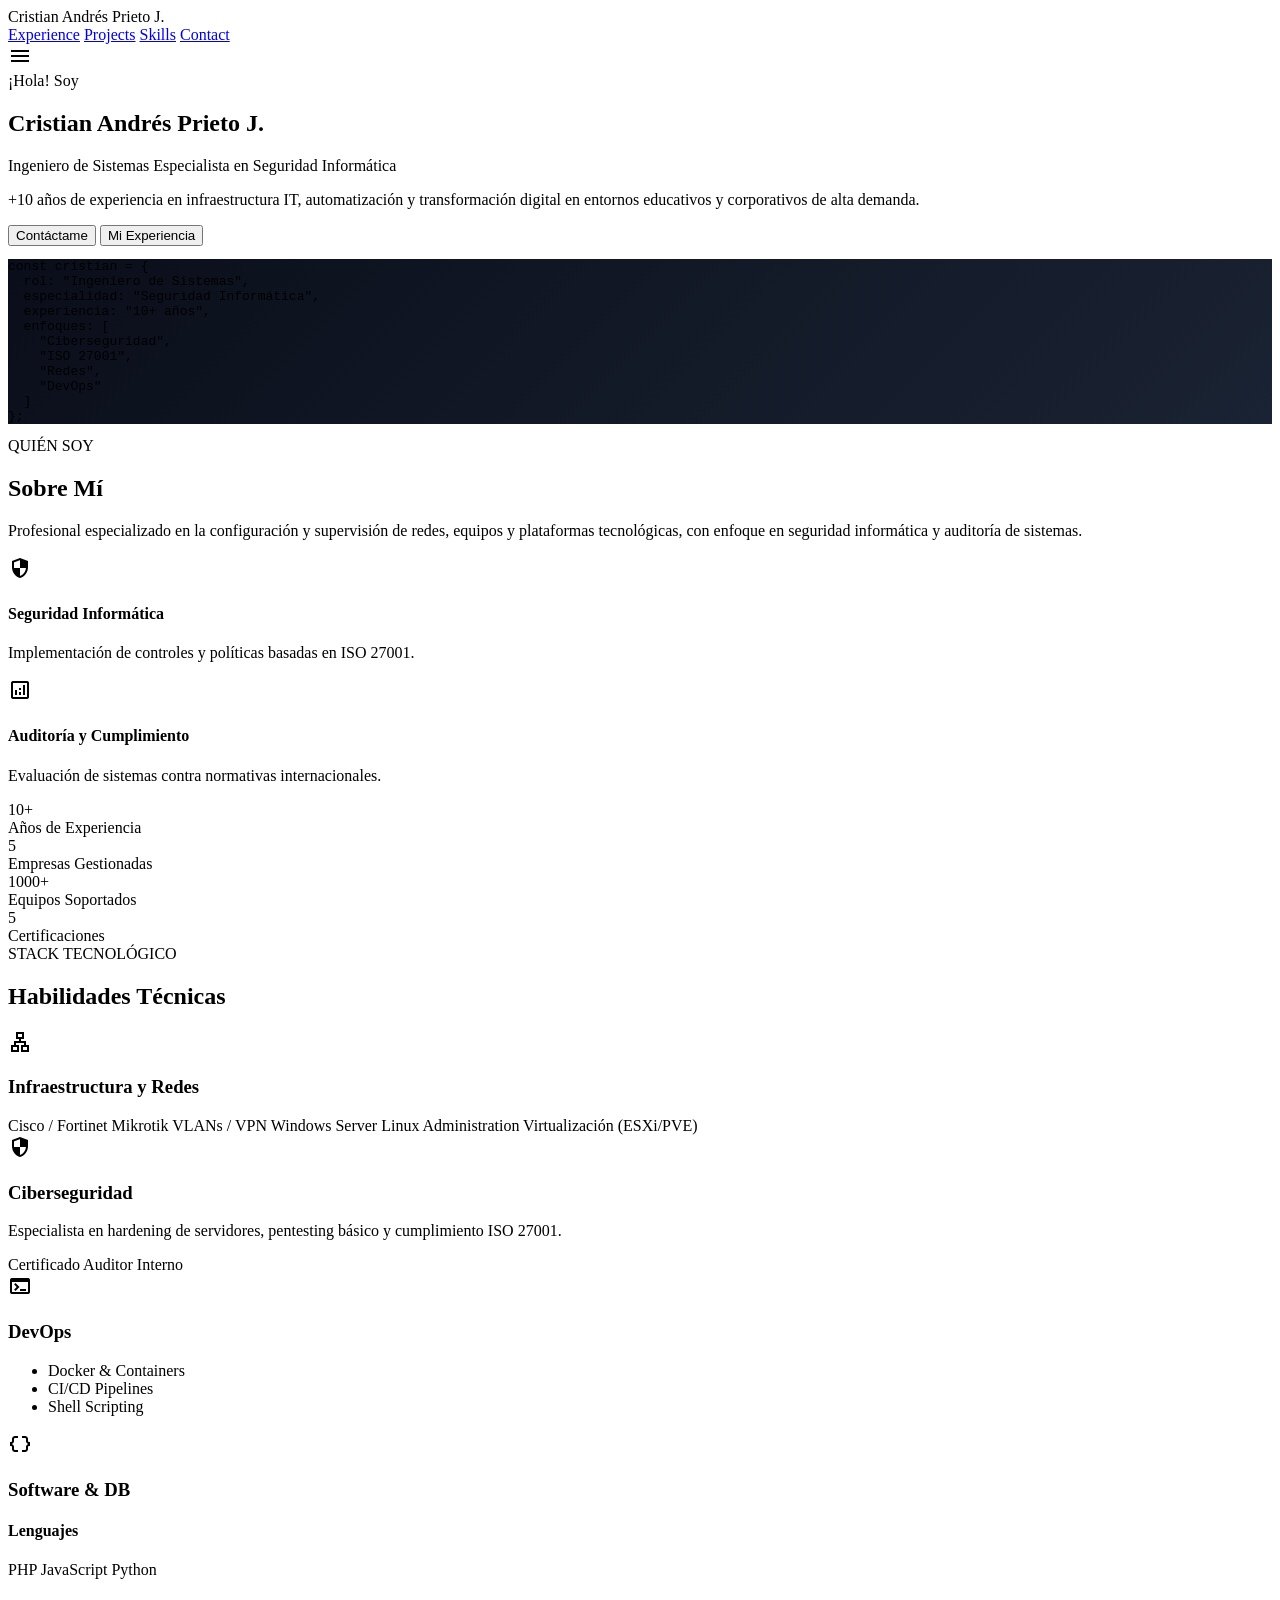
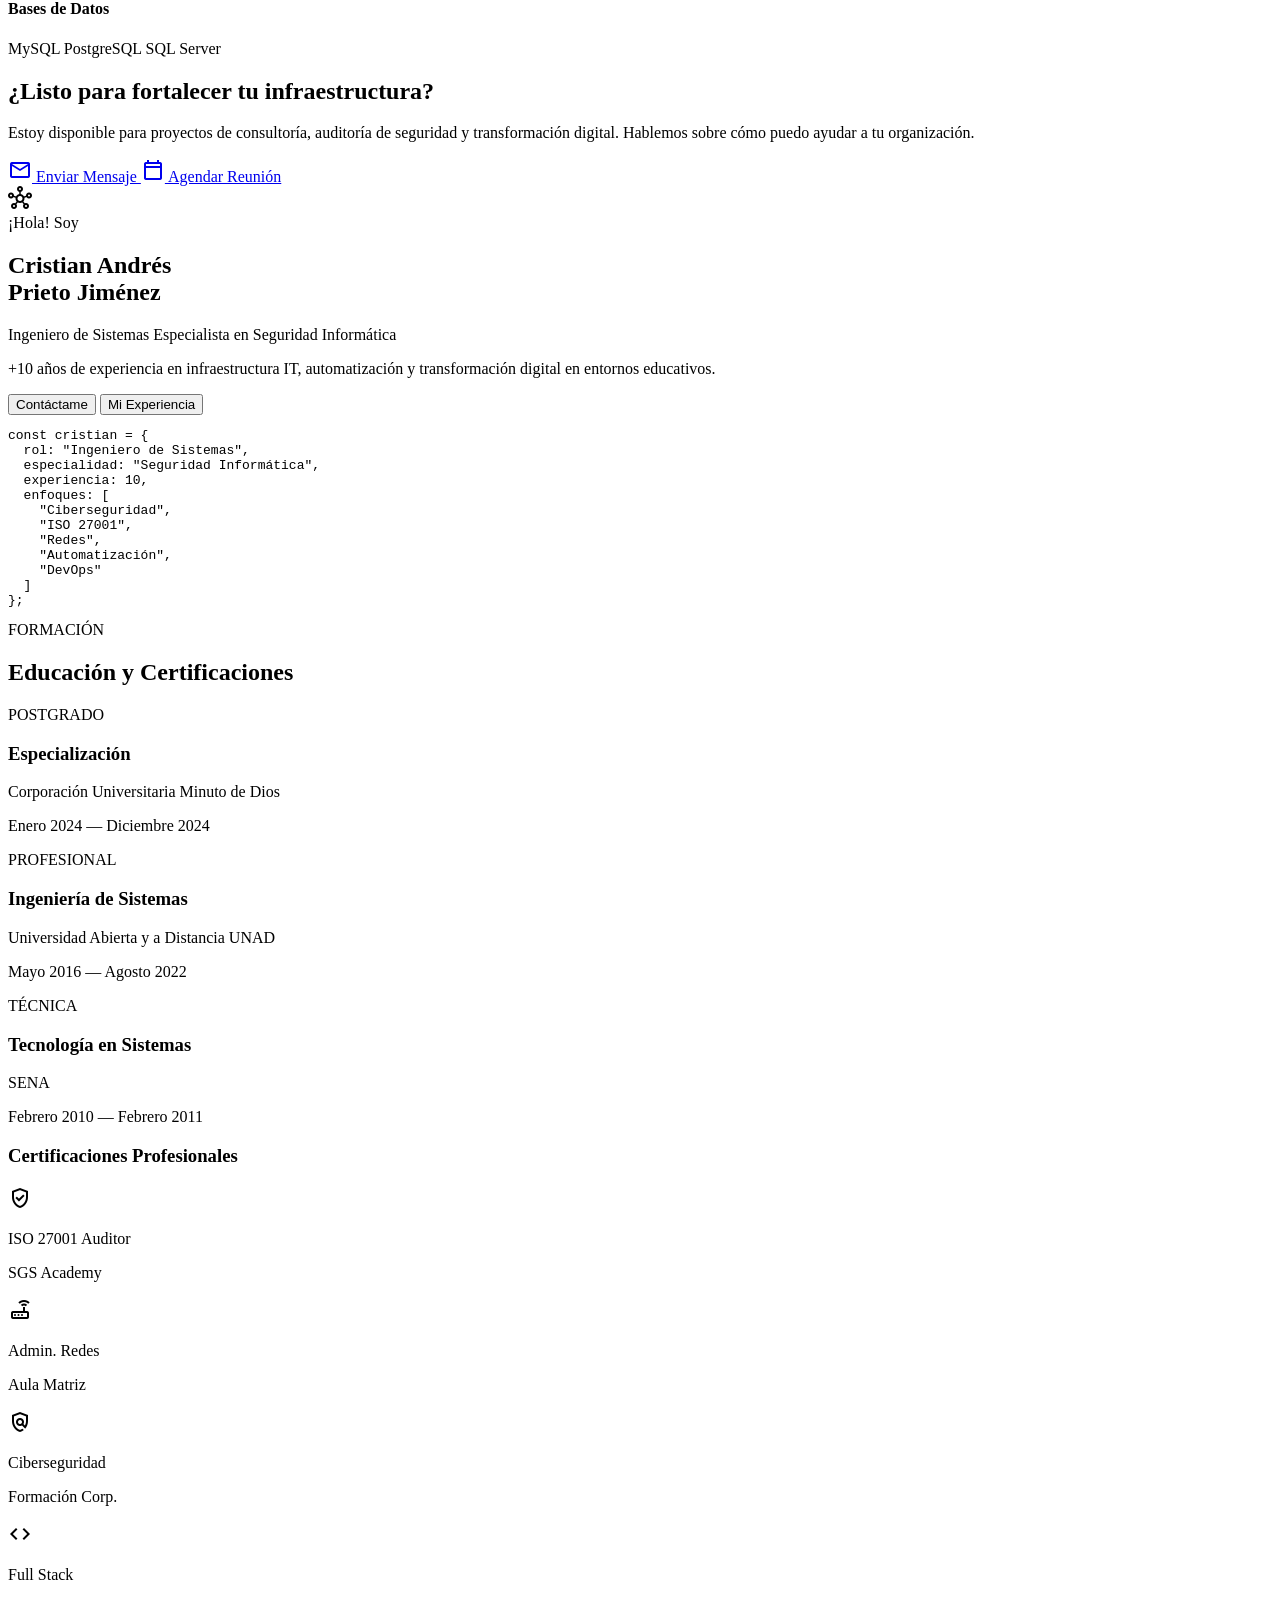
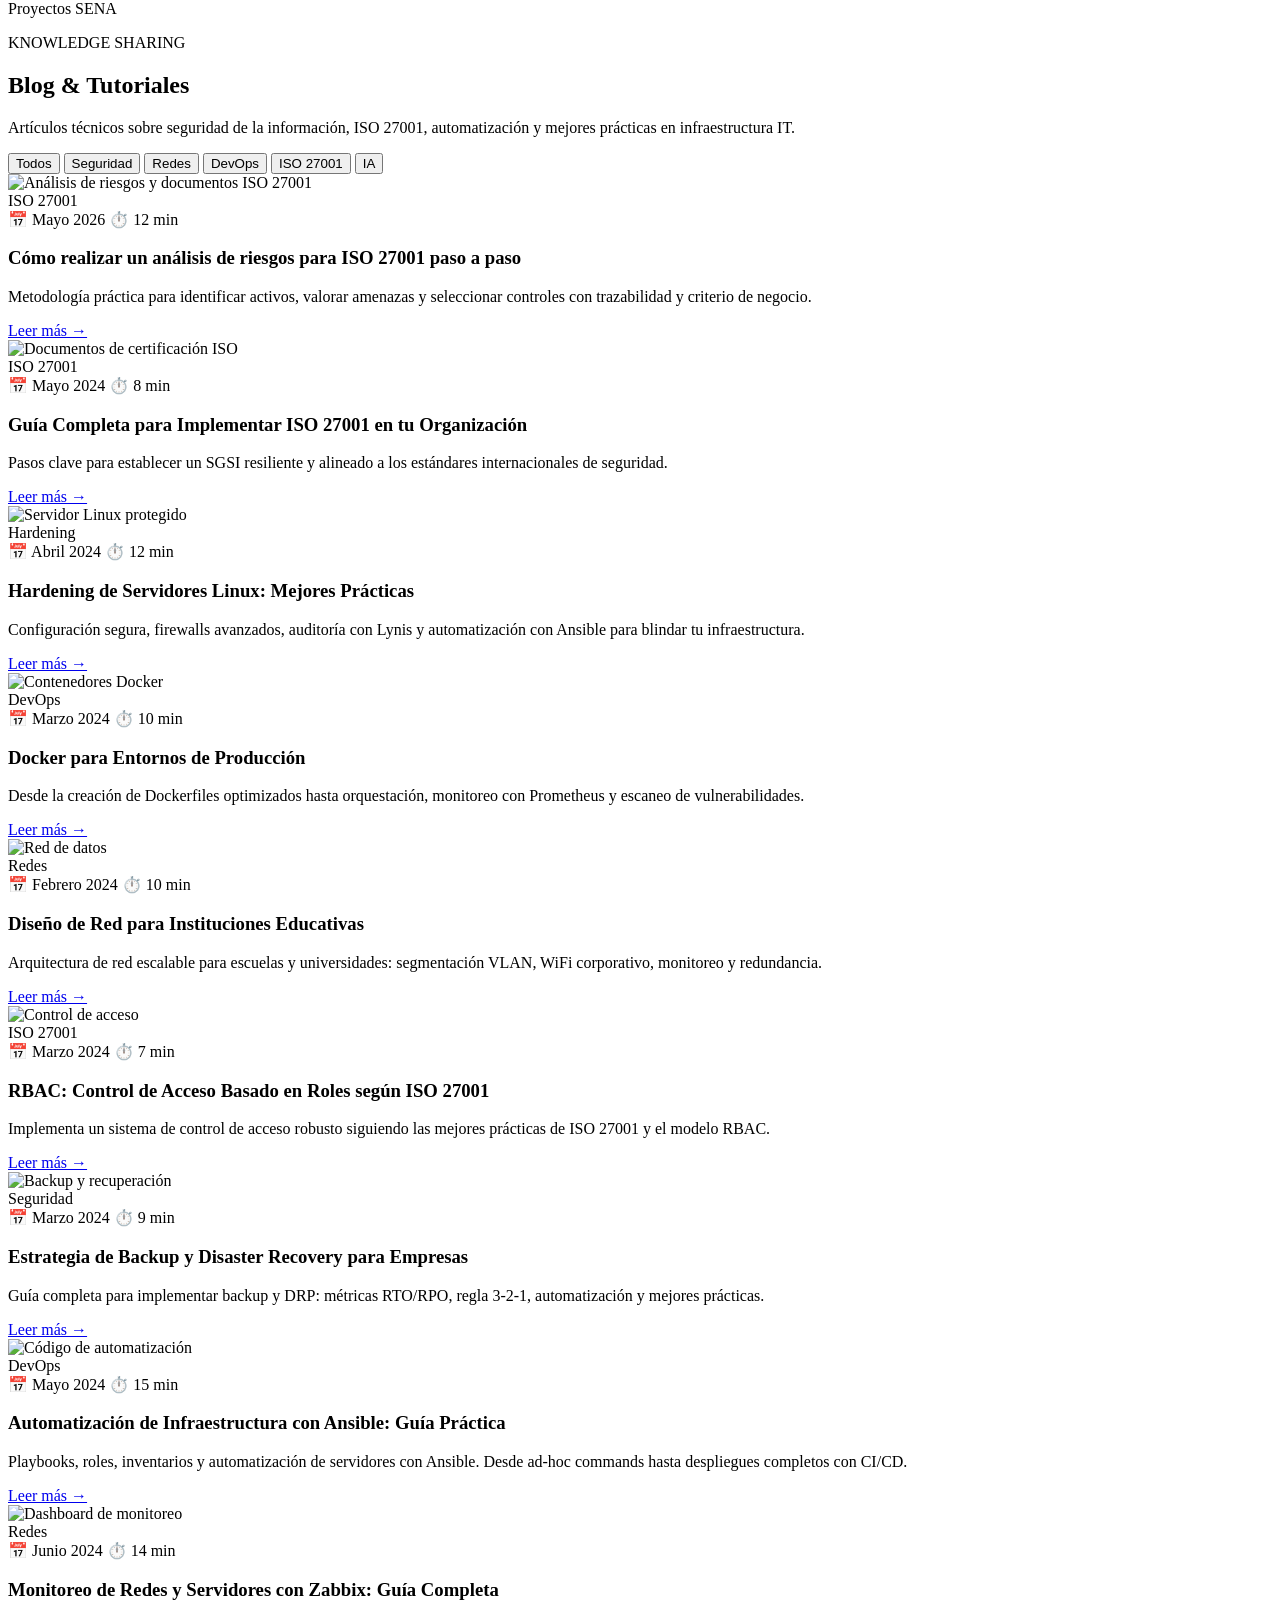
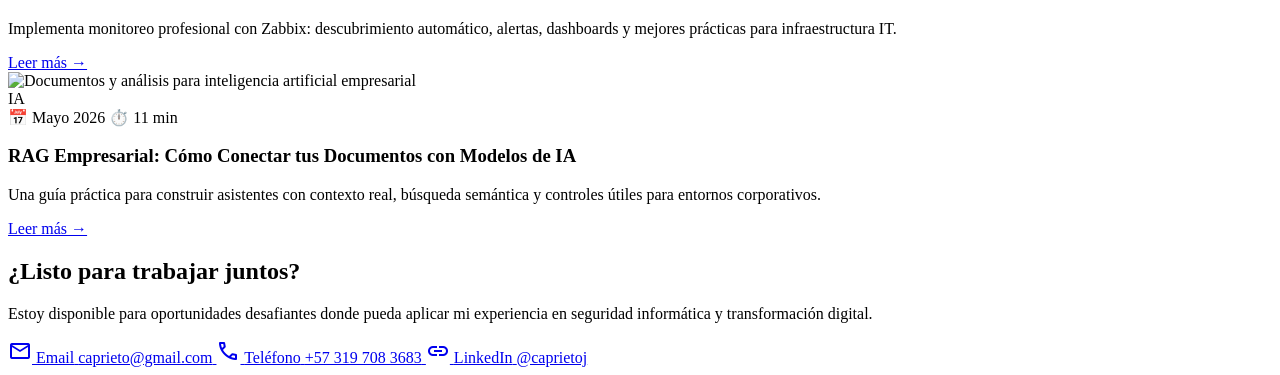
==== commit da1a8012: "Add ISO 27001 risk analysis tutorial" ====
--- a/index.html
+++ b/index.html
@@ -436,6 +436,24 @@
 </div>
 </div>
 <div class="grid md:grid-cols-3 gap-gutter" id="blog-grid">
+<!-- Blog Card 0: ISO 27001 Riesgos -->
+<article class="bg-surface-container-lowest rounded-xl overflow-hidden border border-outline-variant/10 group flex flex-col" data-category="iso27001">
+<div class="relative h-48 shrink-0 overflow-hidden">
+<img class="w-full h-full object-cover transition-transform duration-500 group-hover:scale-110" src="https://images.unsplash.com/photo-1454165804606-c3d57bc86b40?w=600&h=400&fit=crop" alt="Análisis de riesgos y documentos ISO 27001" loading="lazy">
+<div class="absolute top-4 left-4 bg-primary text-on-primary px-3 py-1 font-label-sm rounded-lg">ISO 27001</div>
+</div>
+<div class="p-6 flex flex-col grow">
+<div class="flex items-center justify-between mb-3 shrink-0">
+<span class="font-label-sm text-on-surface-variant flex items-center gap-1">📅 Mayo 2026</span>
+<span class="font-label-sm text-on-surface-variant flex items-center gap-1">⏱️ 12 min</span>
+</div>
+<h3 class="font-headline-md text-base font-bold text-on-surface mb-3 shrink-0">Cómo realizar un análisis de riesgos para ISO 27001 paso a paso</h3>
+<p class="font-body-md text-on-surface-variant line-clamp-3 mb-4 grow">Metodología práctica para identificar activos, valorar amenazas y seleccionar controles con trazabilidad y criterio de negocio.</p>
+<div class="pt-4 border-t border-outline-variant/10 shrink-0">
+<a href="blog/iso-27001-analisis-riesgos.html" class="inline-block bg-primary text-on-primary px-5 py-2.5 rounded-lg font-label-sm font-bold uppercase tracking-wider hover:bg-primary/90 transition-all">Leer más →</a>
+</div>
+</div>
+</article>
 <!-- Blog Card 1: ISO 27001 -->
 <article class="bg-surface-container-lowest rounded-xl overflow-hidden border border-outline-variant/10 group flex flex-col" data-category="iso27001">
 <div class="relative h-48 shrink-0 overflow-hidden">
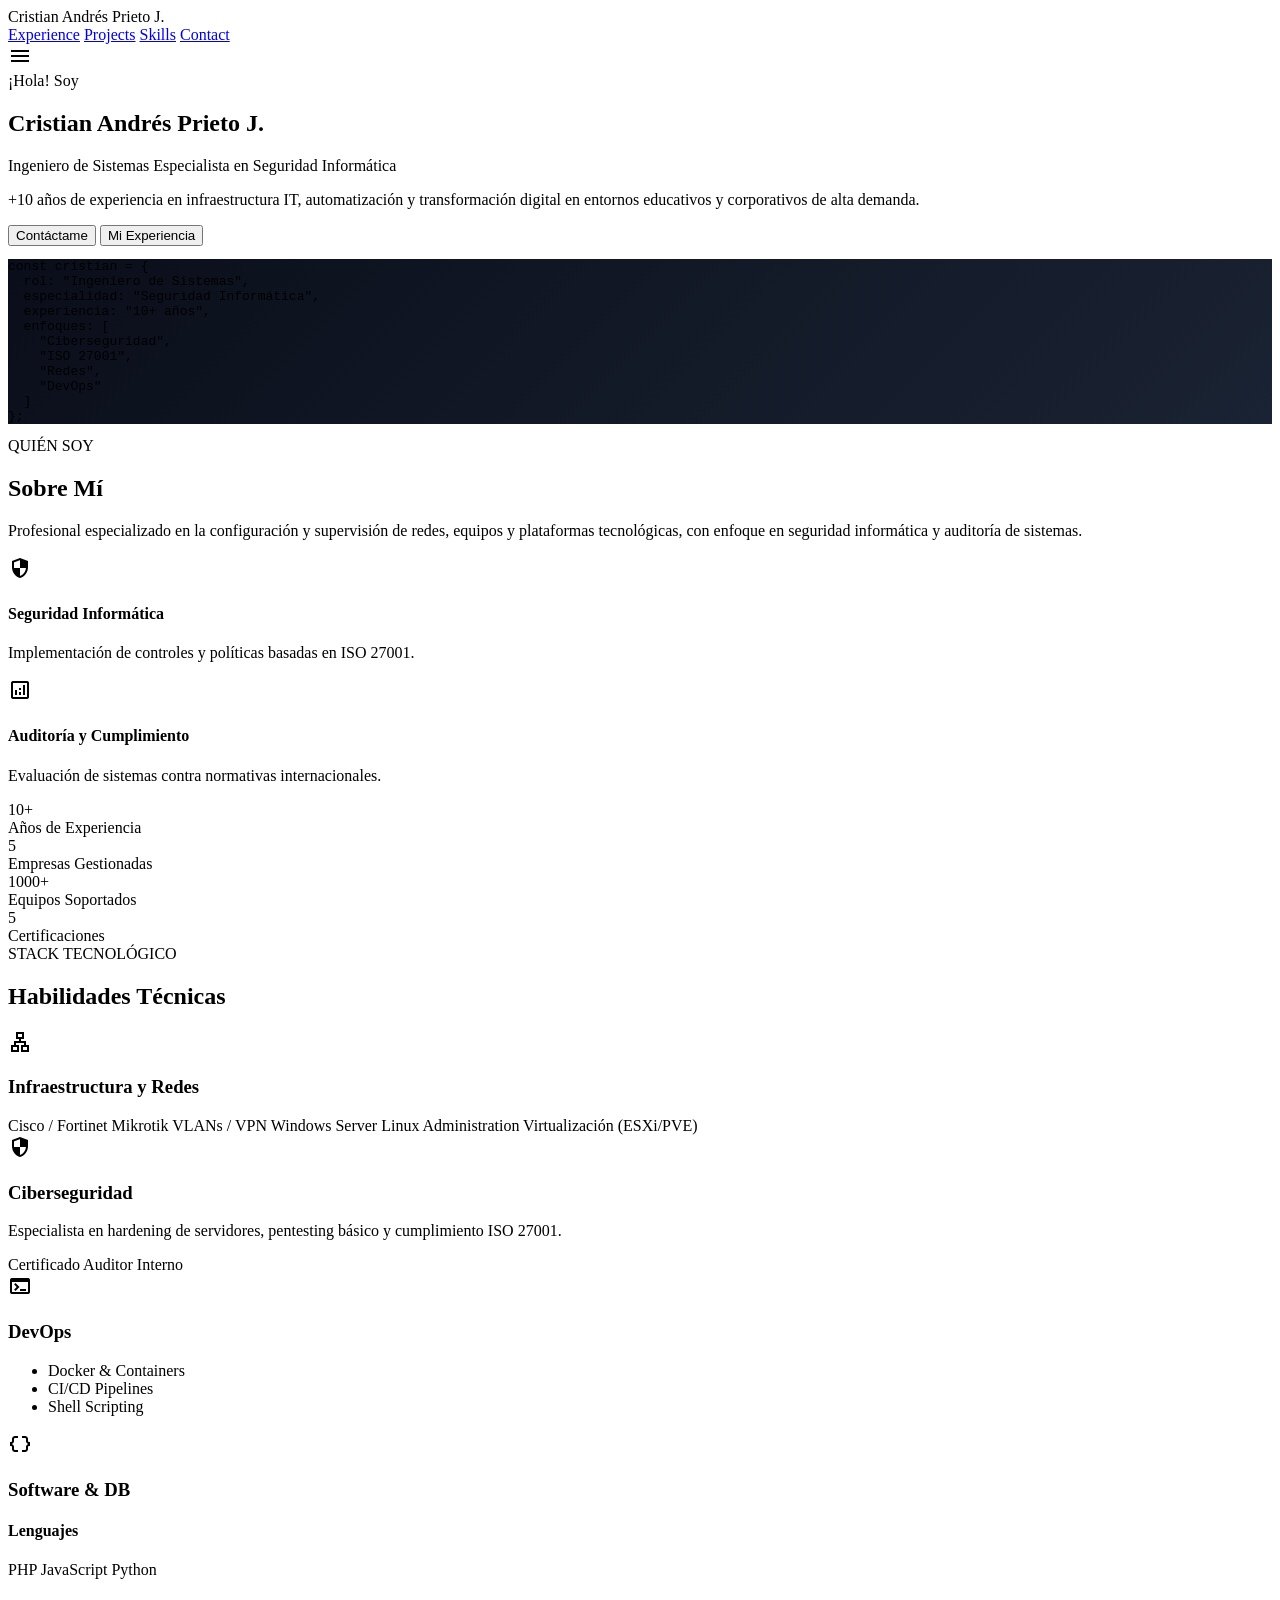
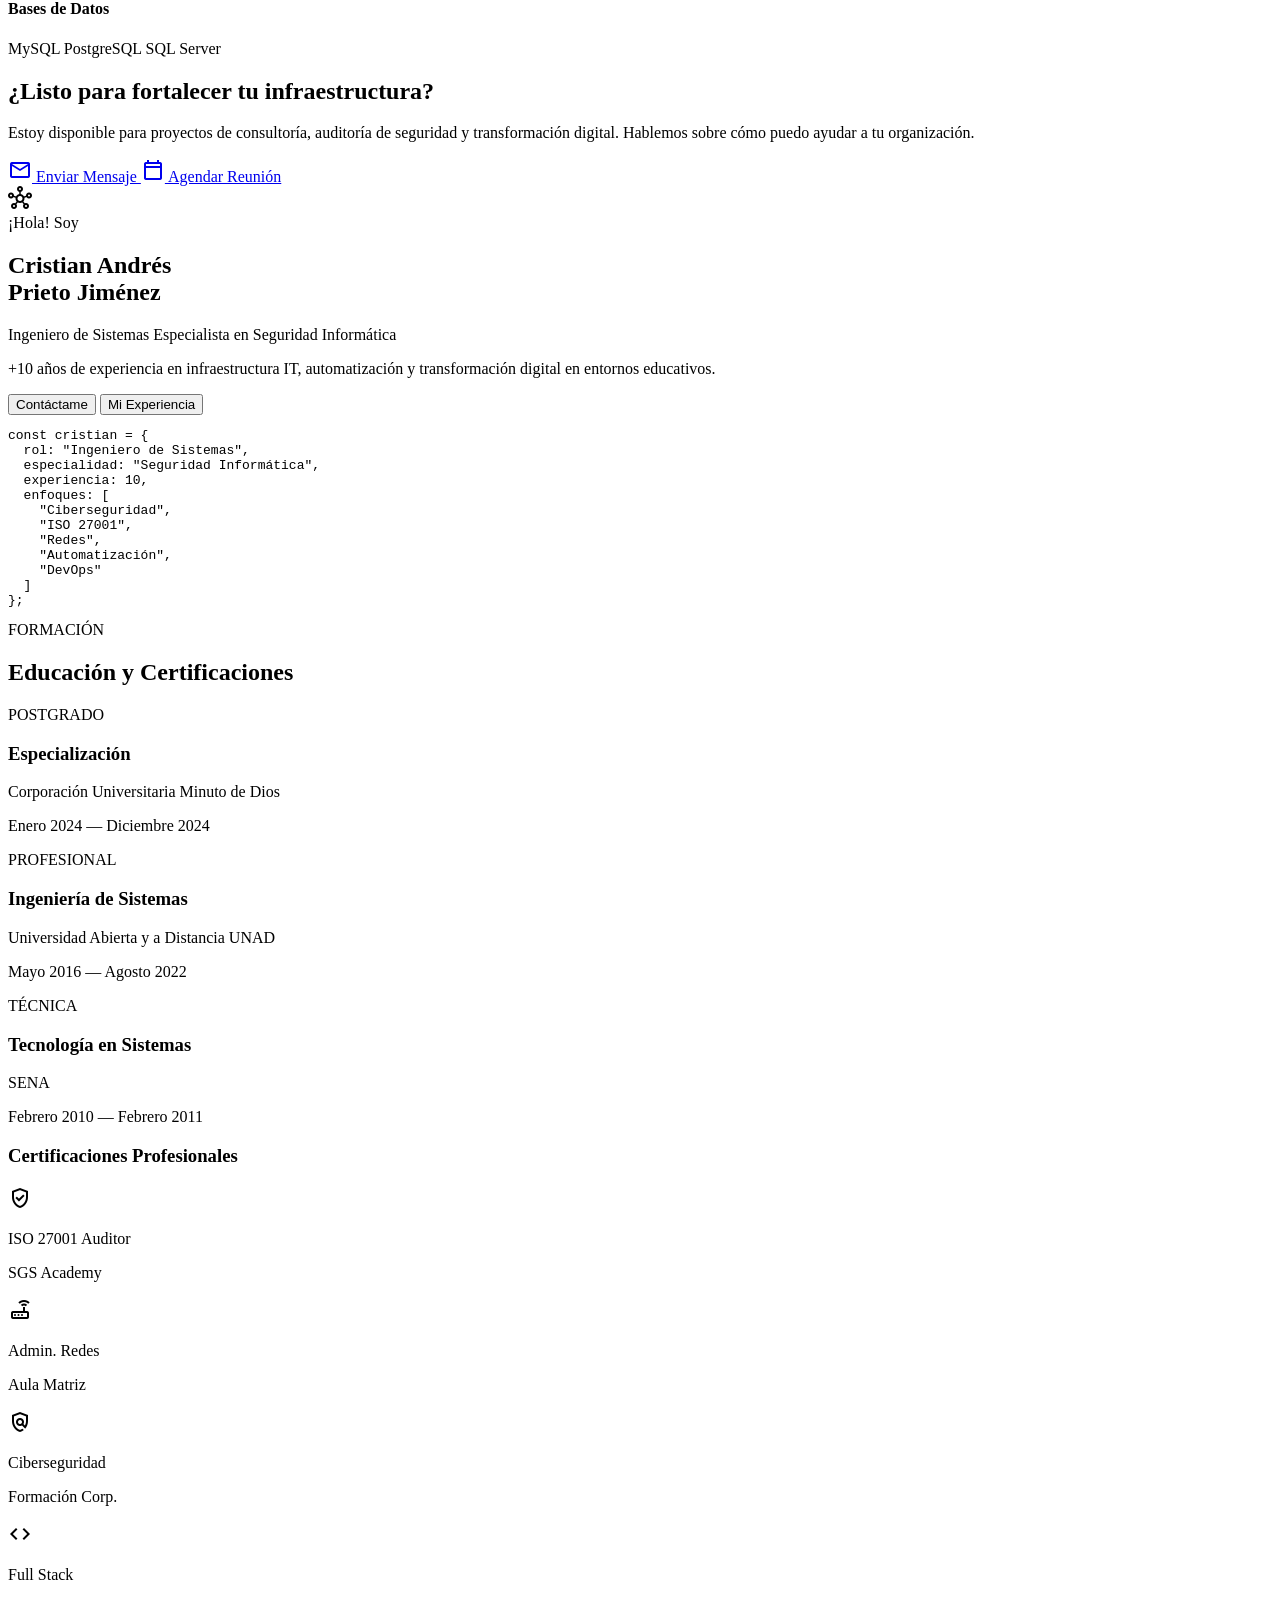
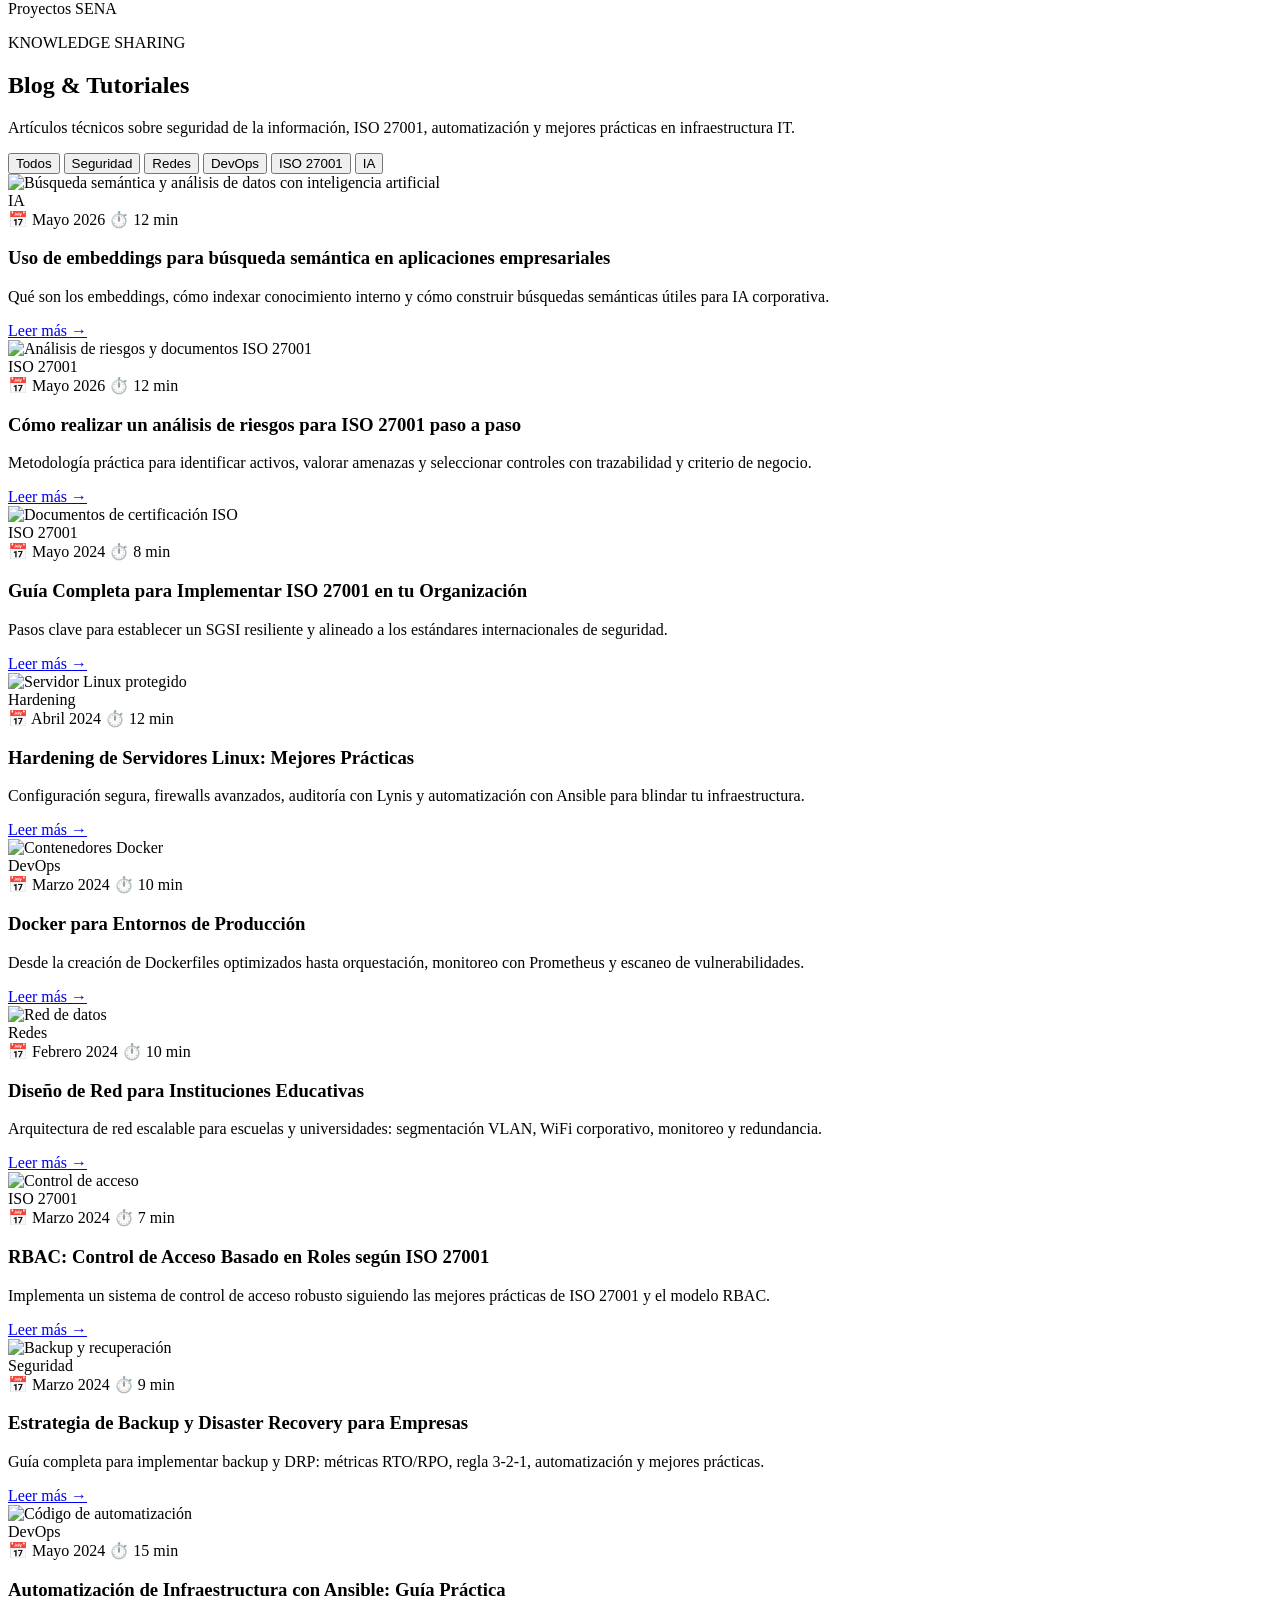
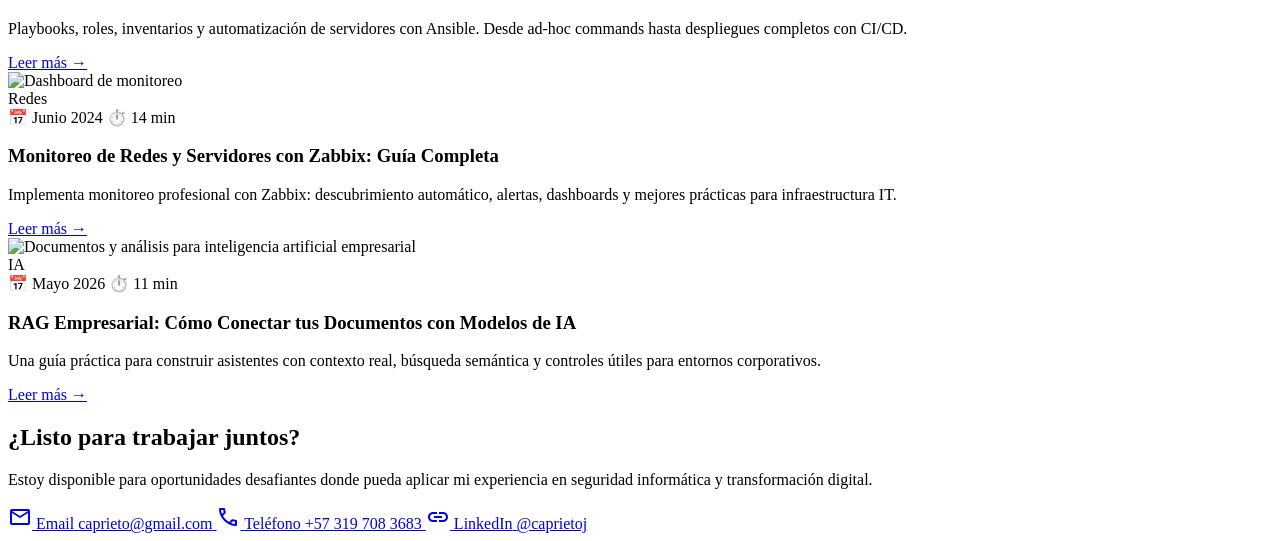
==== commit 35f6211e: "Add embeddings semantic search tutorial" ====
--- a/index.html
+++ b/index.html
@@ -436,7 +436,25 @@
 </div>
 </div>
 <div class="grid md:grid-cols-3 gap-gutter" id="blog-grid">
-<!-- Blog Card 0: ISO 27001 Riesgos -->
+<!-- Blog Card 0: IA Embeddings -->
+<article class="bg-surface-container-lowest rounded-xl overflow-hidden border border-outline-variant/10 group flex flex-col" data-category="ia">
+<div class="relative h-48 shrink-0 overflow-hidden">
+<img class="w-full h-full object-cover transition-transform duration-500 group-hover:scale-110" src="https://images.unsplash.com/photo-1516321497487-e288fb19713f?w=600&h=400&fit=crop" alt="Búsqueda semántica y análisis de datos con inteligencia artificial" loading="lazy">
+<div class="absolute top-4 left-4 bg-primary-container text-on-primary-container px-3 py-1 font-label-sm rounded-lg">IA</div>
+</div>
+<div class="p-6 flex flex-col grow">
+<div class="flex items-center justify-between mb-3 shrink-0">
+<span class="font-label-sm text-on-surface-variant flex items-center gap-1">📅 Mayo 2026</span>
+<span class="font-label-sm text-on-surface-variant flex items-center gap-1">⏱️ 12 min</span>
+</div>
+<h3 class="font-headline-md text-base font-bold text-on-surface mb-3 shrink-0">Uso de embeddings para búsqueda semántica en aplicaciones empresariales</h3>
+<p class="font-body-md text-on-surface-variant line-clamp-3 mb-4 grow">Qué son los embeddings, cómo indexar conocimiento interno y cómo construir búsquedas semánticas útiles para IA corporativa.</p>
+<div class="pt-4 border-t border-outline-variant/10 shrink-0">
+<a href="blog/embeddings-busqueda-semantica.html" class="inline-block bg-primary text-on-primary px-5 py-2.5 rounded-lg font-label-sm font-bold uppercase tracking-wider hover:bg-primary/90 transition-all">Leer más →</a>
+</div>
+</div>
+</article>
+<!-- Blog Card 1: ISO 27001 Riesgos -->
 <article class="bg-surface-container-lowest rounded-xl overflow-hidden border border-outline-variant/10 group flex flex-col" data-category="iso27001">
 <div class="relative h-48 shrink-0 overflow-hidden">
 <img class="w-full h-full object-cover transition-transform duration-500 group-hover:scale-110" src="https://images.unsplash.com/photo-1454165804606-c3d57bc86b40?w=600&h=400&fit=crop" alt="Análisis de riesgos y documentos ISO 27001" loading="lazy">
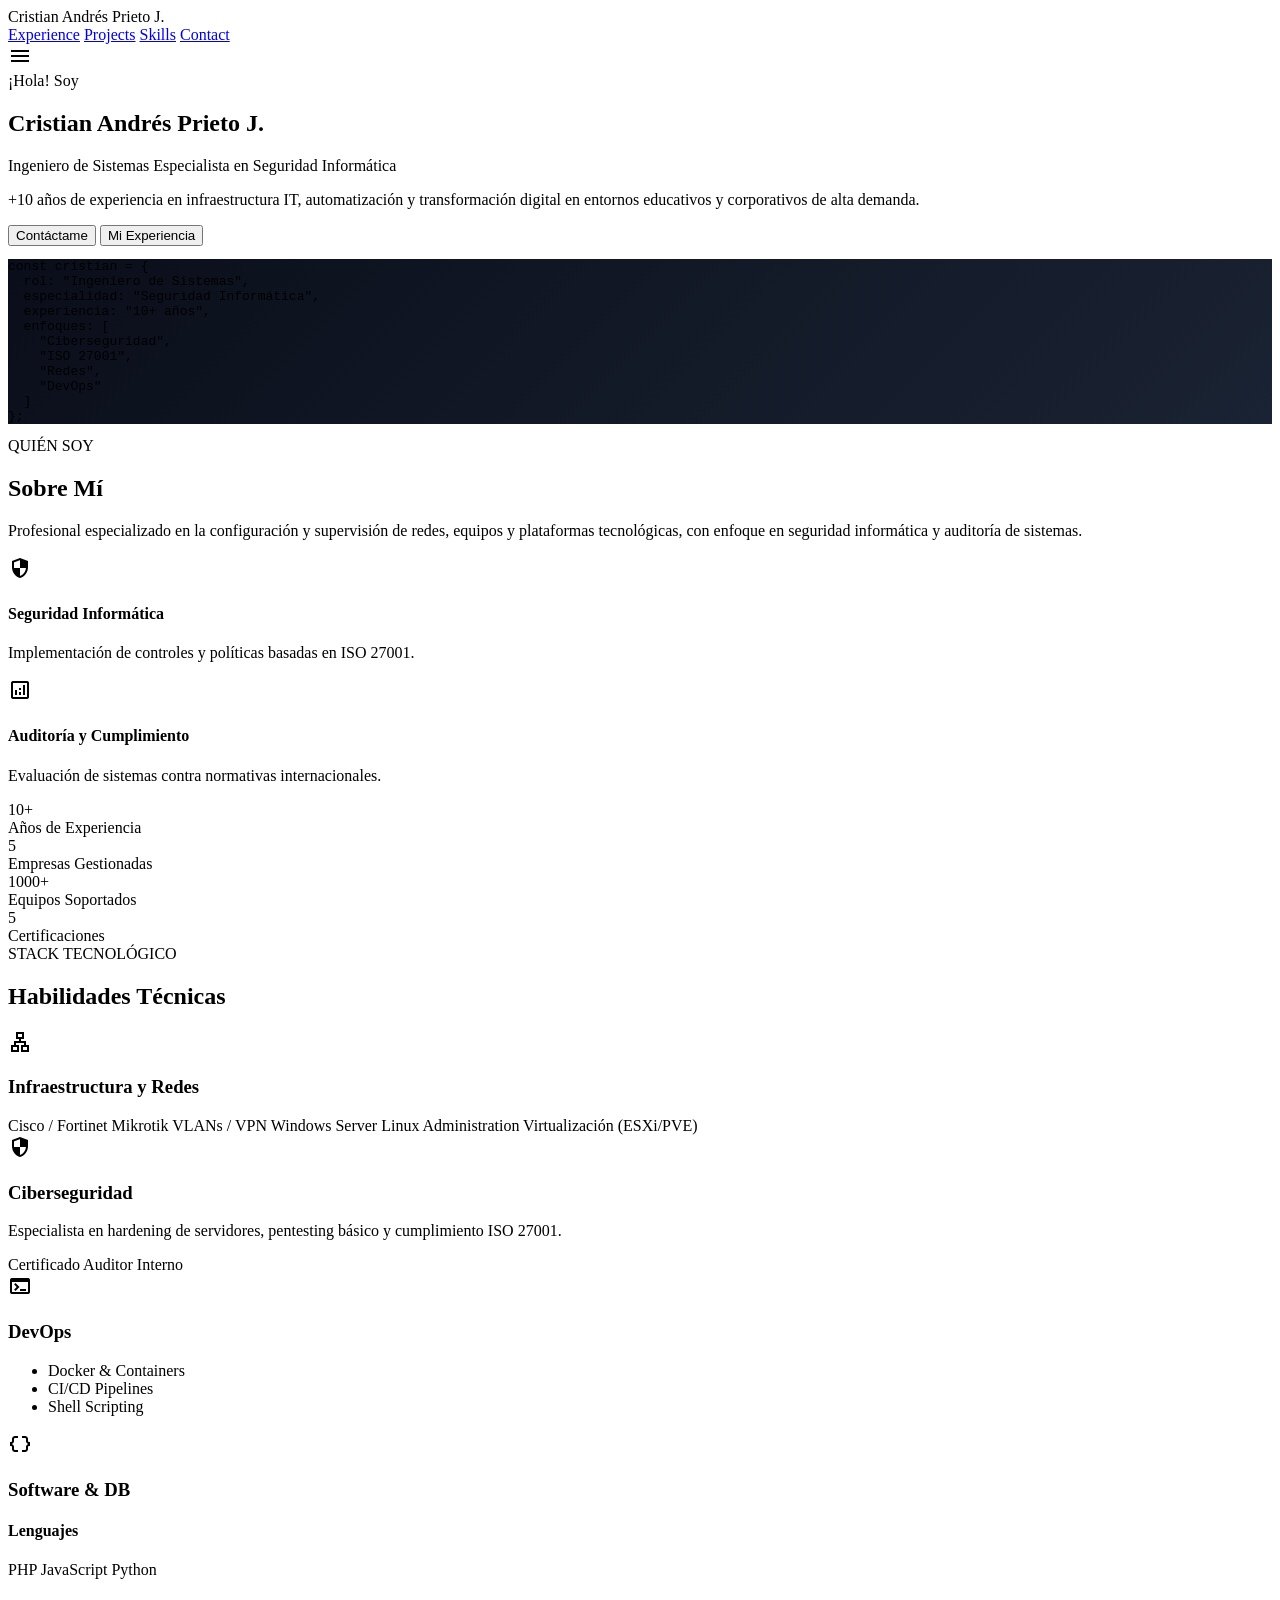
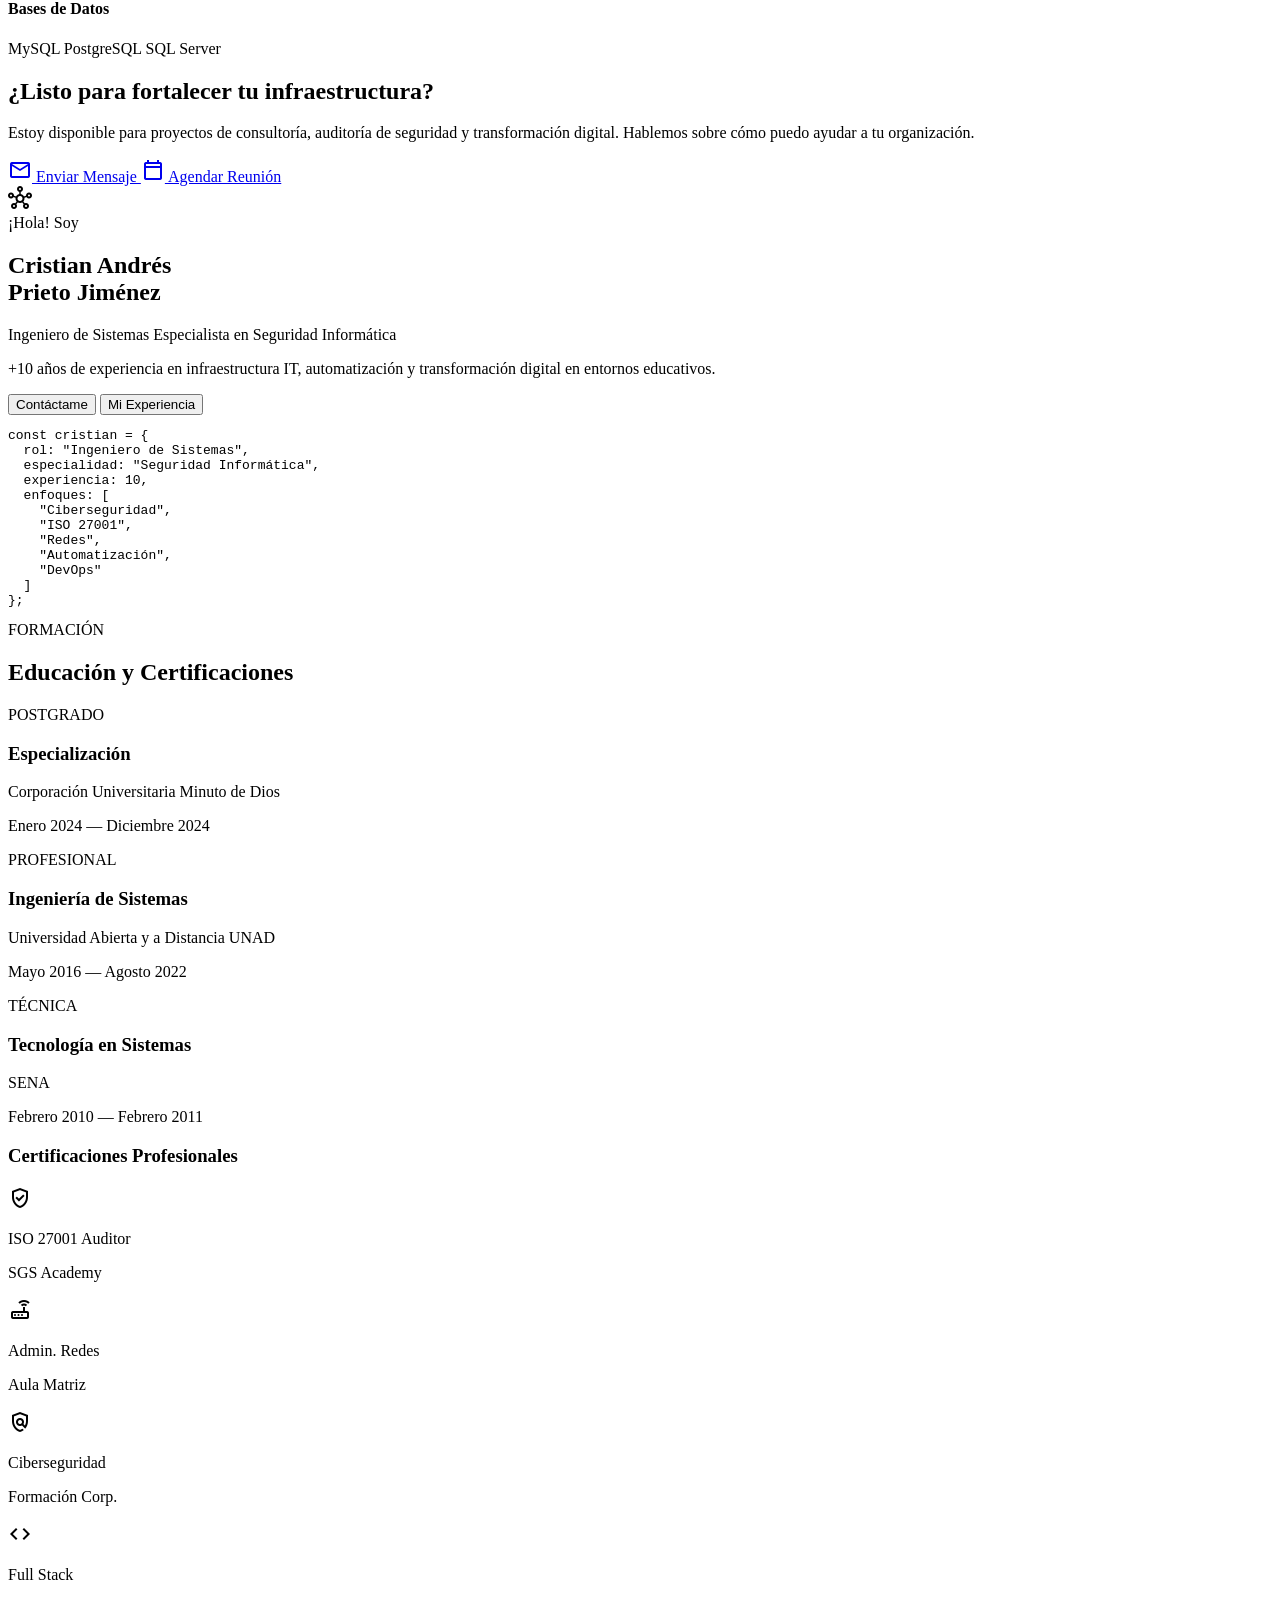
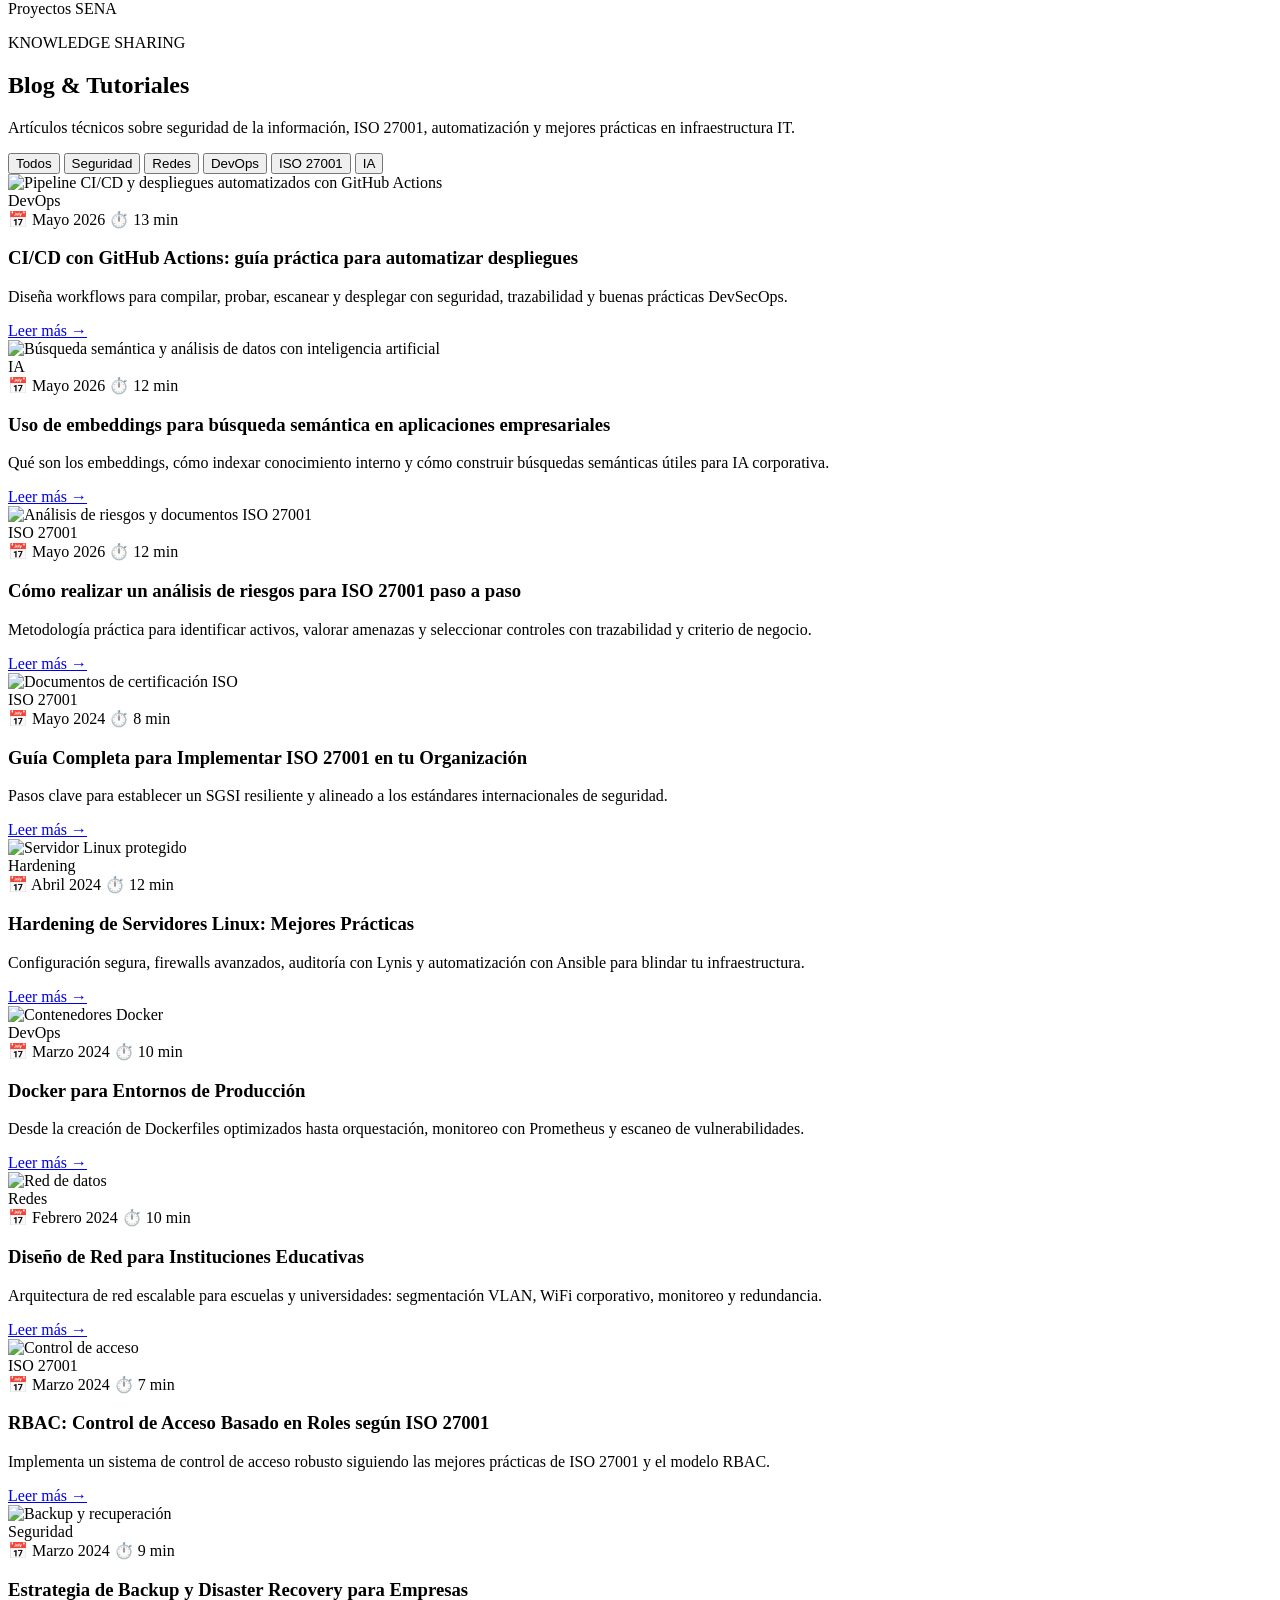
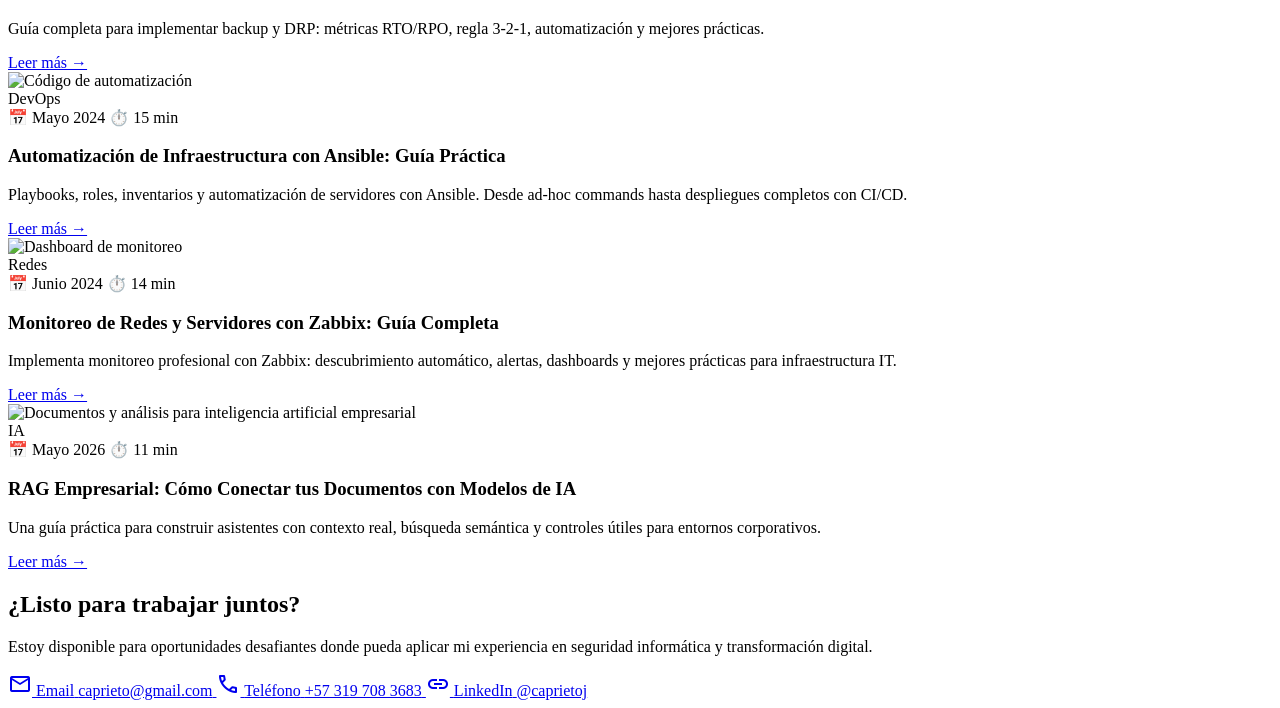
==== commit 17a28d6d: "Add GitHub Actions CI/CD blog post" ====
--- a/index.html
+++ b/index.html
@@ -436,6 +436,24 @@
 </div>
 </div>
 <div class="grid md:grid-cols-3 gap-gutter" id="blog-grid">
+<!-- Blog Card 0: GitHub Actions CI/CD -->
+<article class="bg-surface-container-lowest rounded-xl overflow-hidden border border-outline-variant/10 group flex flex-col" data-category="devops">
+<div class="relative h-48 shrink-0 overflow-hidden">
+<img class="w-full h-full object-cover transition-transform duration-500 group-hover:scale-110" src="https://images.unsplash.com/photo-1555949963-ff9fe0c870eb?w=600&h=400&fit=crop" alt="Pipeline CI/CD y despliegues automatizados con GitHub Actions" loading="lazy">
+<div class="absolute top-4 left-4 bg-secondary text-on-secondary px-3 py-1 font-label-sm rounded-lg">DevOps</div>
+</div>
+<div class="p-6 flex flex-col grow">
+<div class="flex items-center justify-between mb-3 shrink-0">
+<span class="font-label-sm text-on-surface-variant flex items-center gap-1">📅 Mayo 2026</span>
+<span class="font-label-sm text-on-surface-variant flex items-center gap-1">⏱️ 13 min</span>
+</div>
+<h3 class="font-headline-md text-base font-bold text-on-surface mb-3 shrink-0">CI/CD con GitHub Actions: guía práctica para automatizar despliegues</h3>
+<p class="font-body-md text-on-surface-variant line-clamp-3 mb-4 grow">Diseña workflows para compilar, probar, escanear y desplegar con seguridad, trazabilidad y buenas prácticas DevSecOps.</p>
+<div class="pt-4 border-t border-outline-variant/10 shrink-0">
+<a href="blog/github-actions-cicd.html" class="inline-block bg-primary text-on-primary px-5 py-2.5 rounded-lg font-label-sm font-bold uppercase tracking-wider hover:bg-primary/90 transition-all">Leer más →</a>
+</div>
+</div>
+</article>
 <!-- Blog Card 0: IA Embeddings -->
 <article class="bg-surface-container-lowest rounded-xl overflow-hidden border border-outline-variant/10 group flex flex-col" data-category="ia">
 <div class="relative h-48 shrink-0 overflow-hidden">
